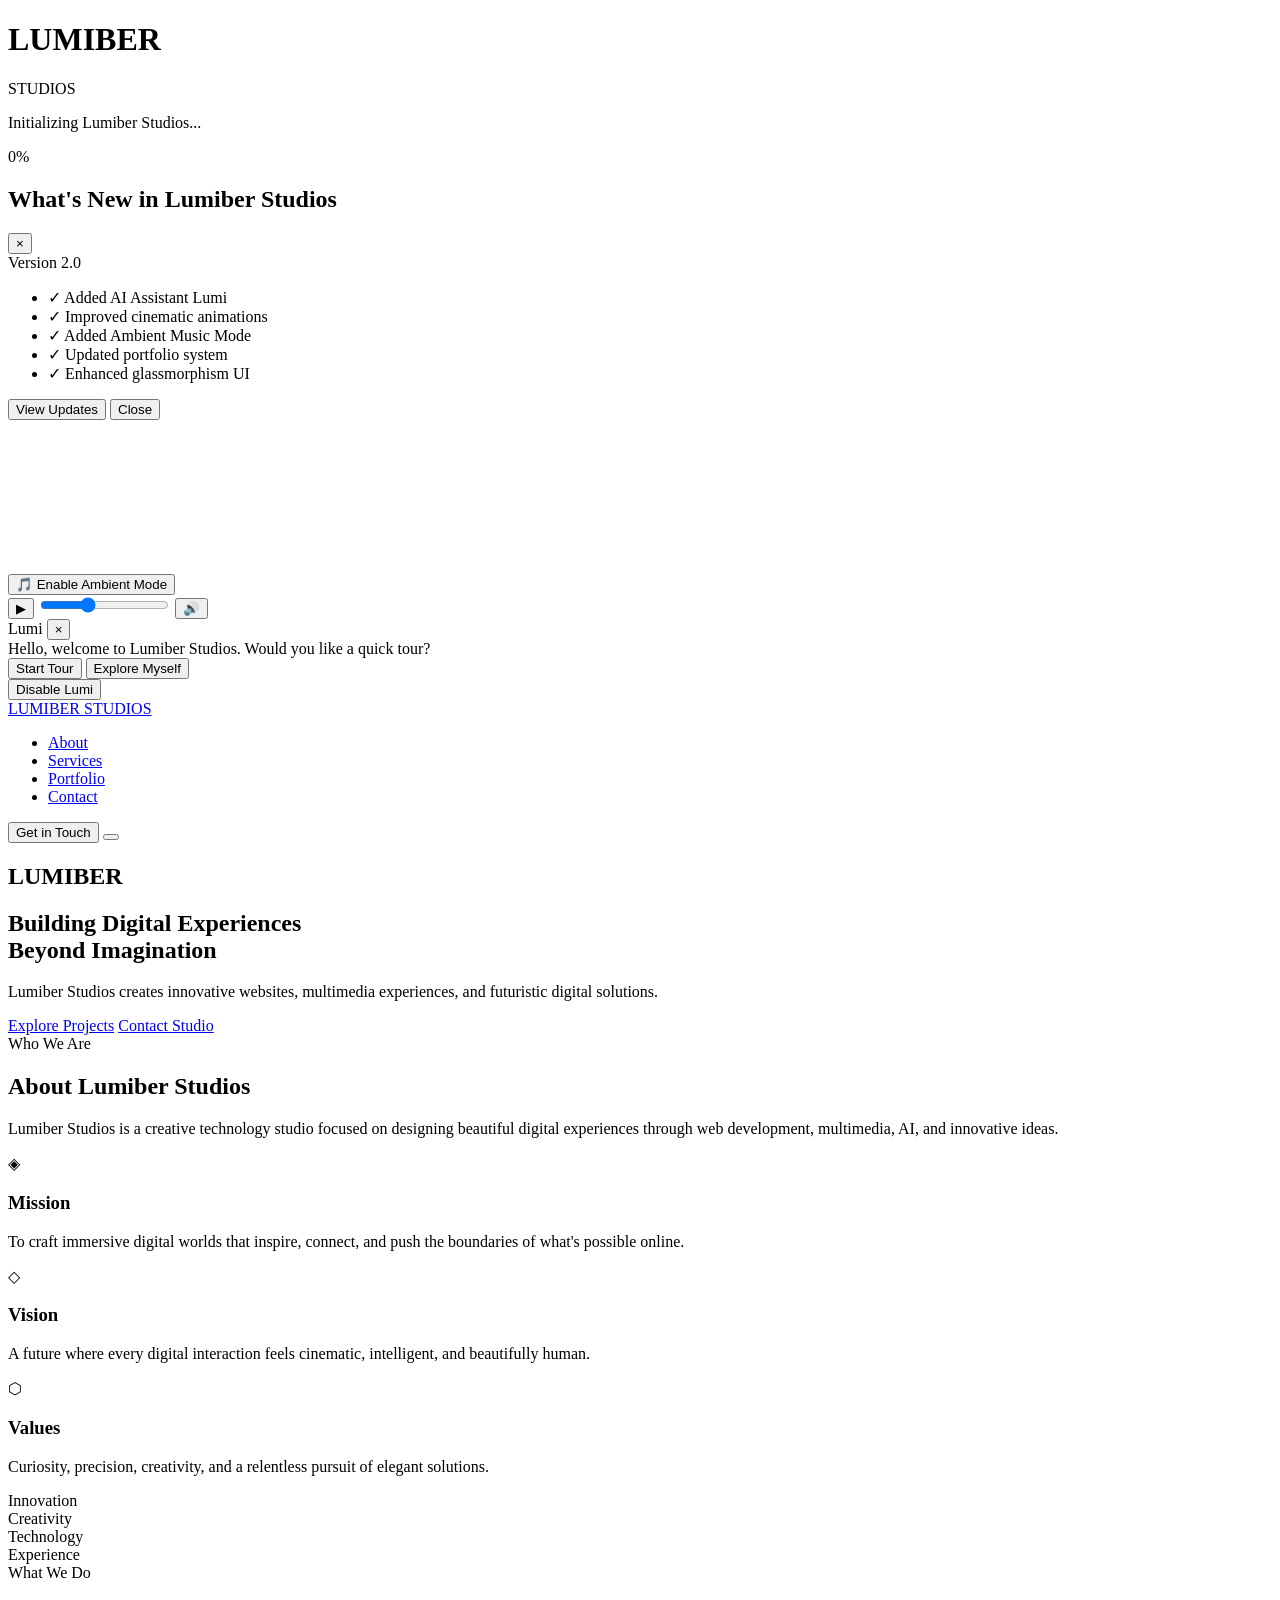
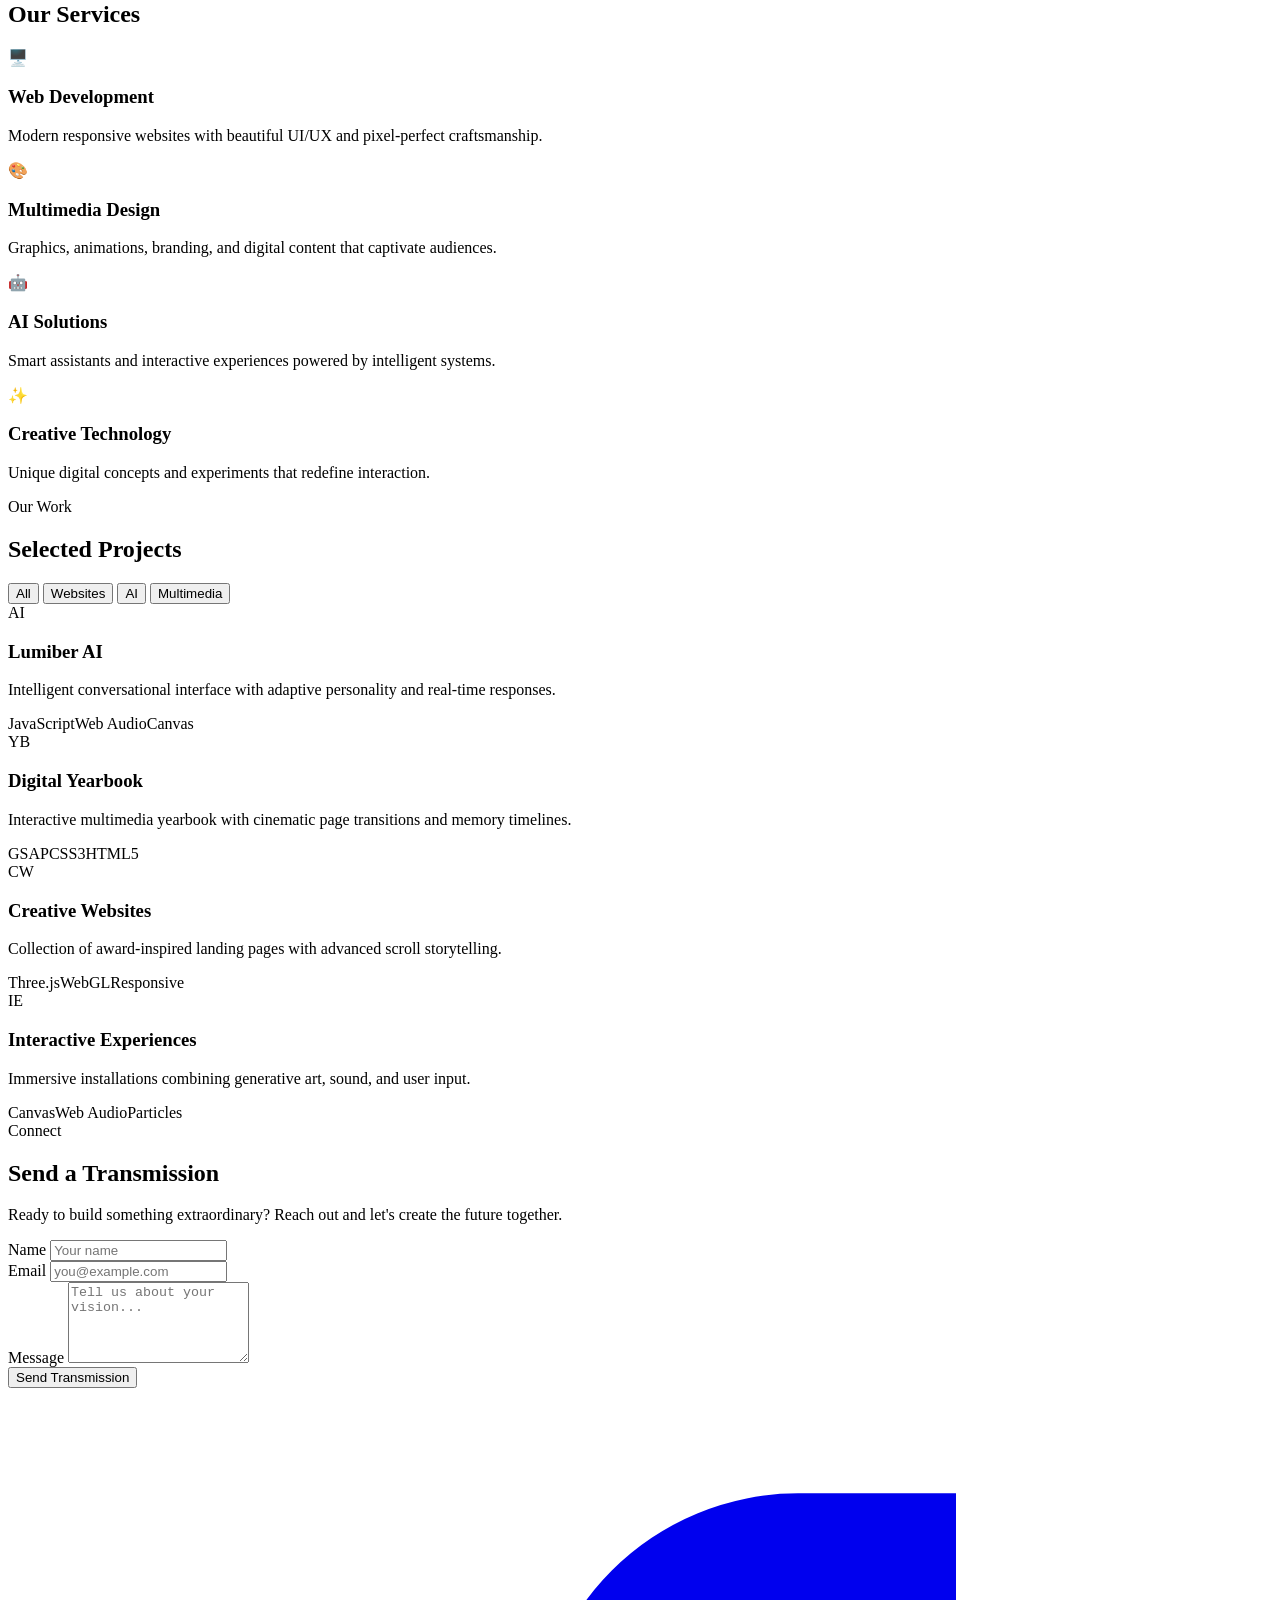
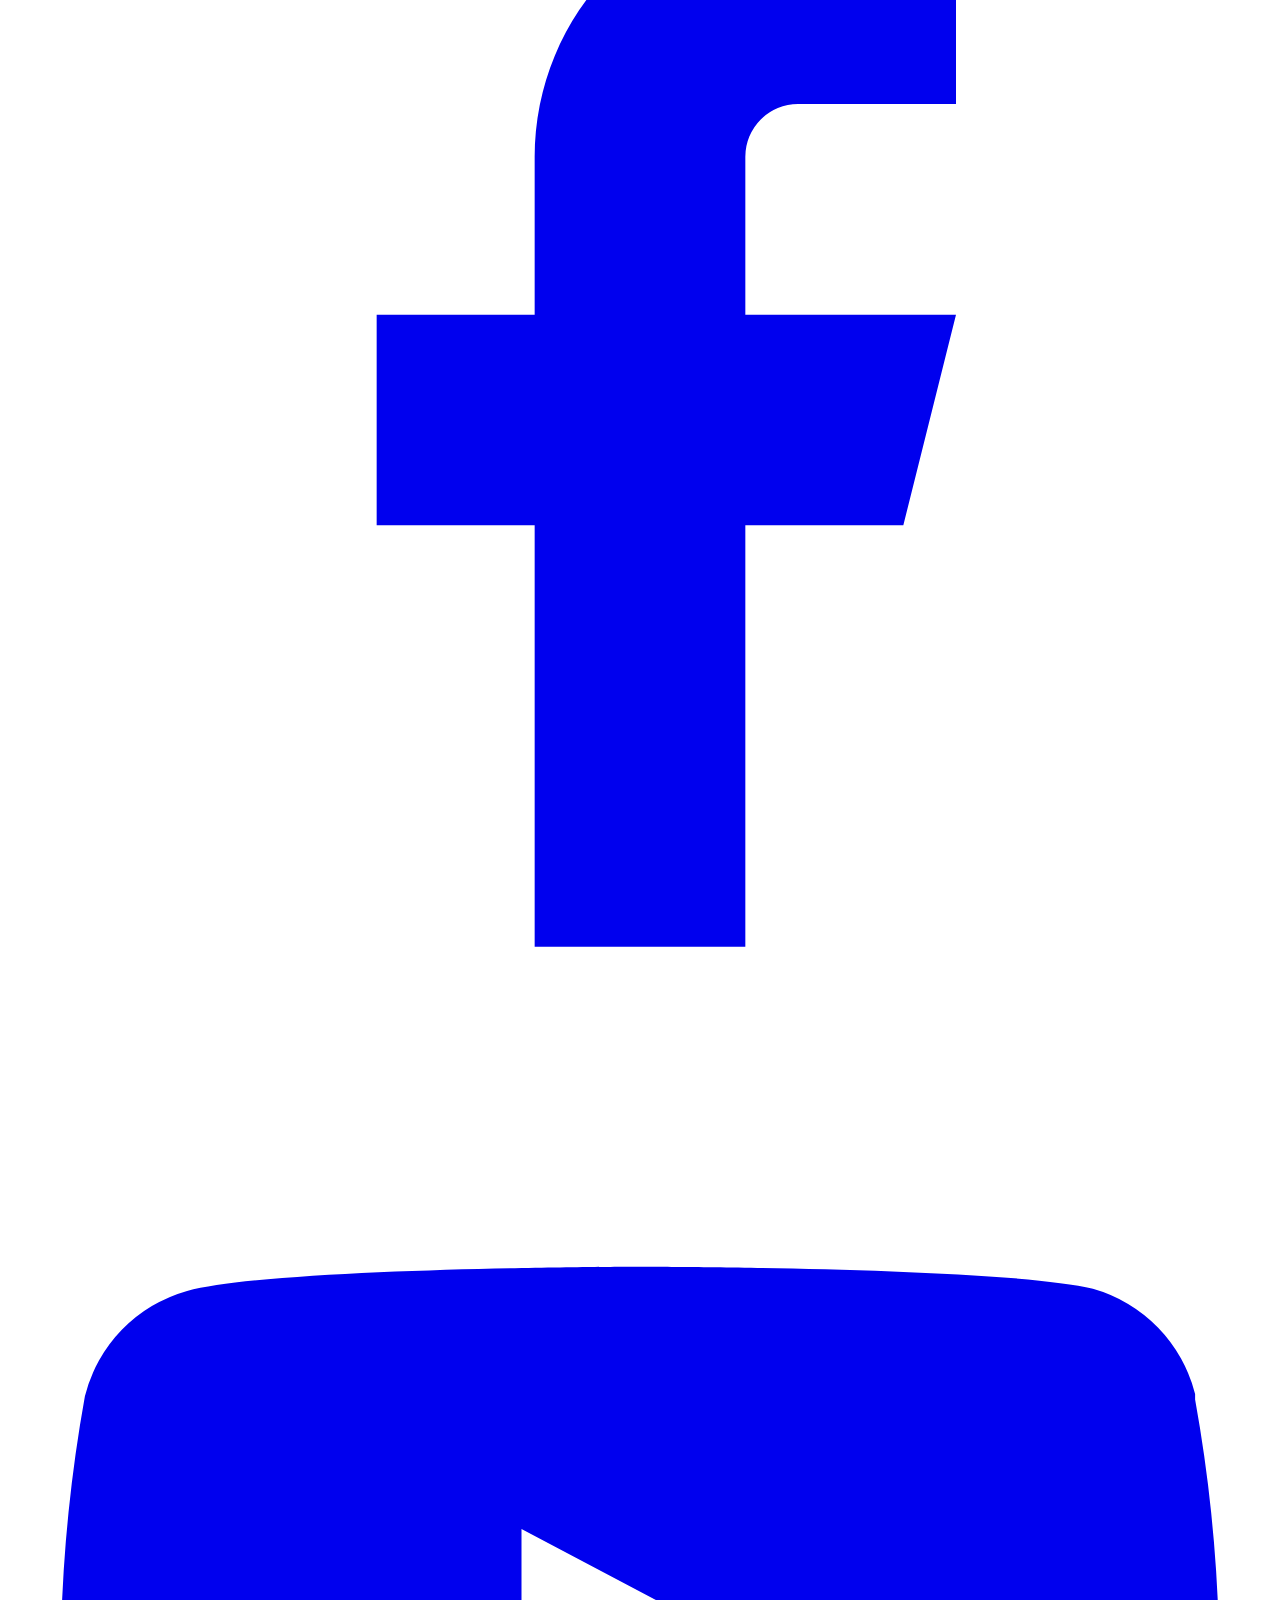
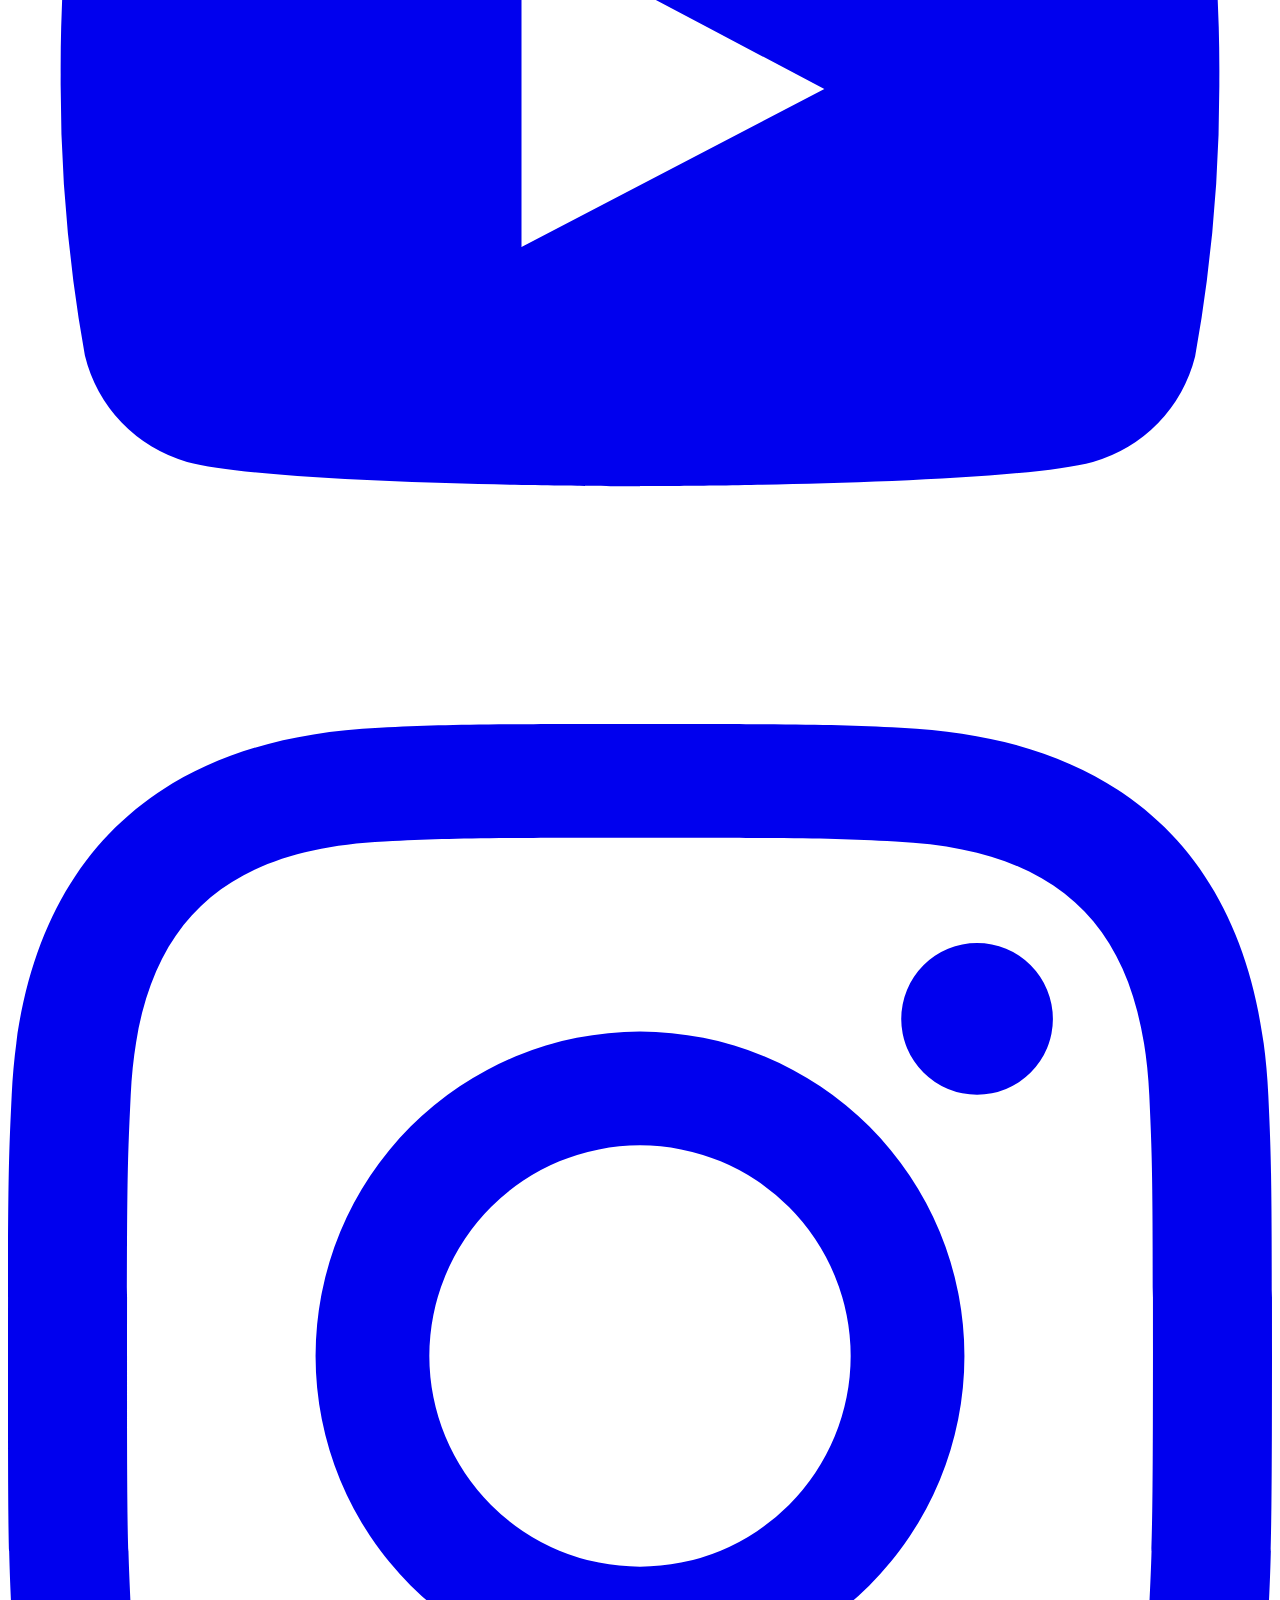
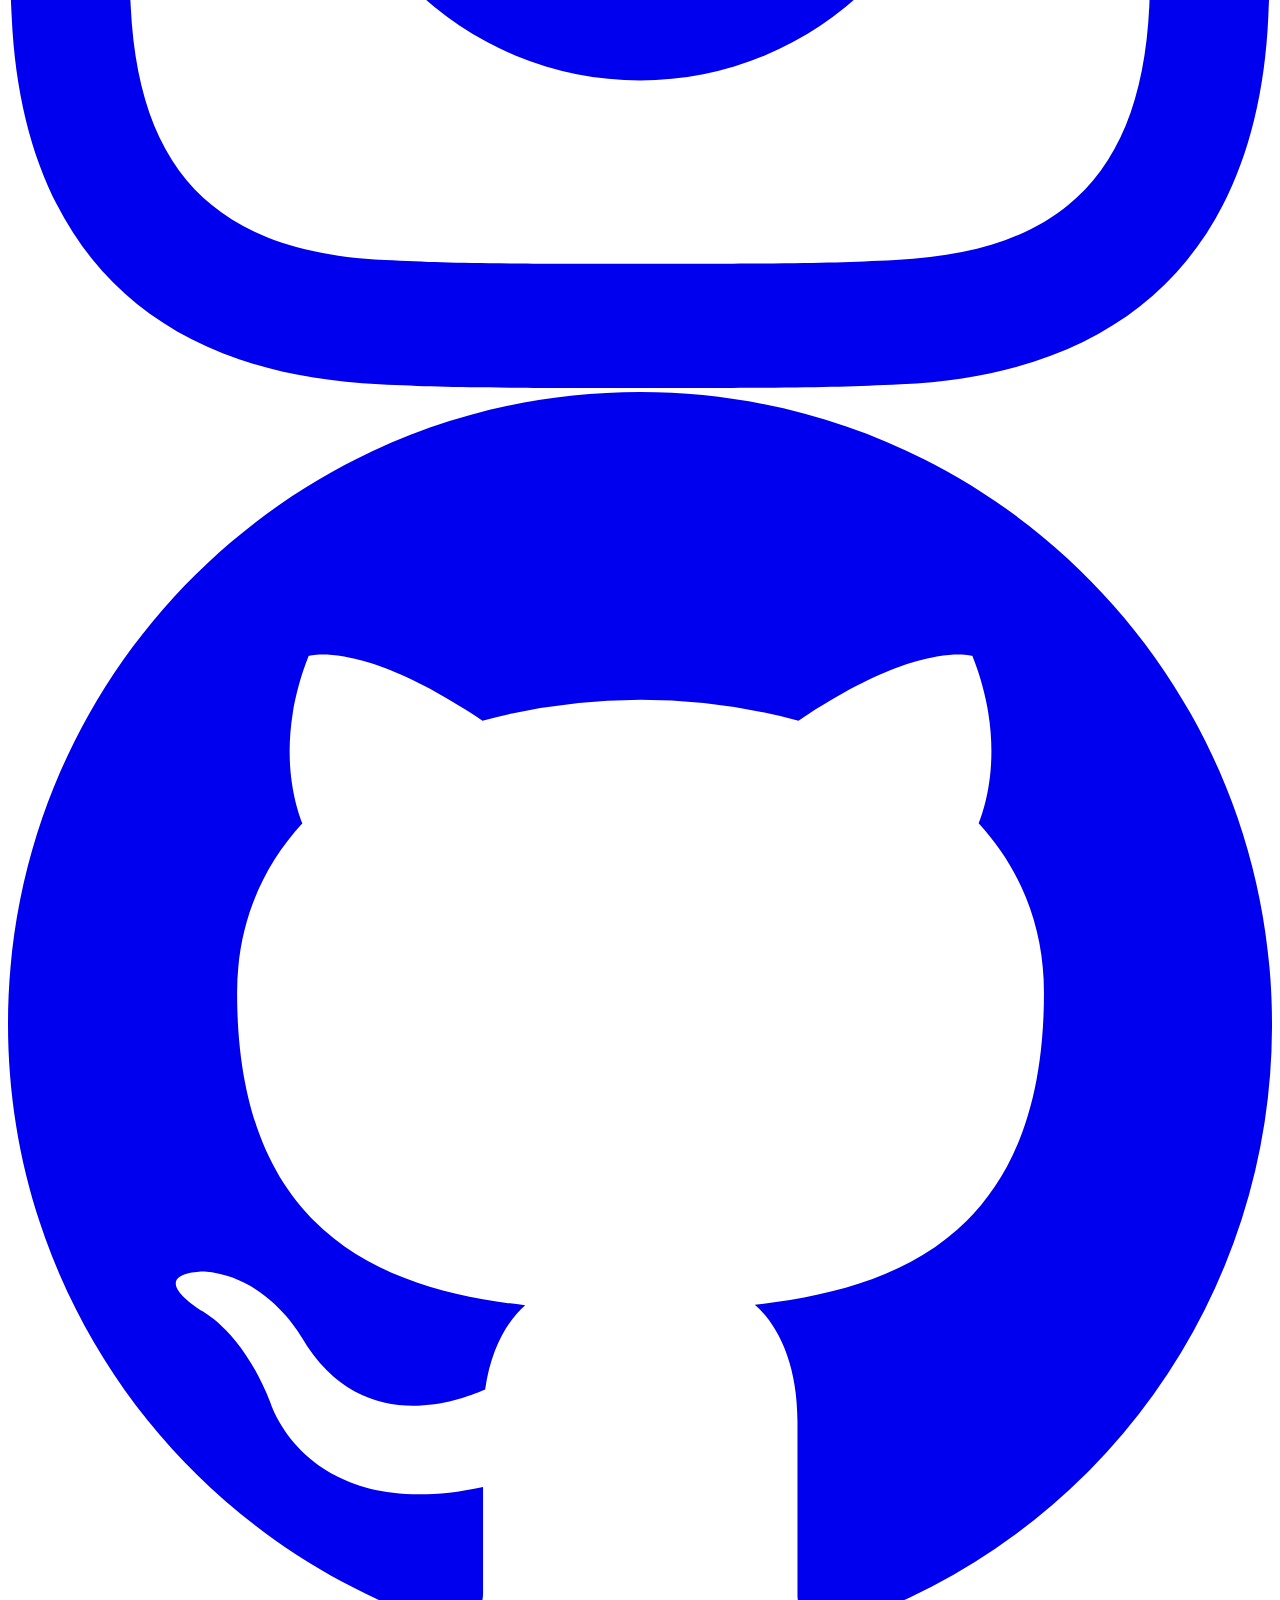
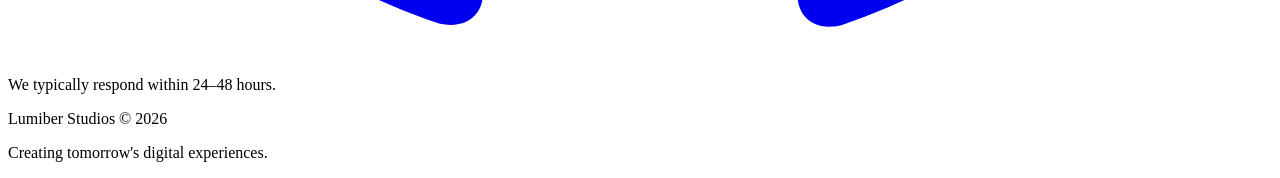
==== index.html @ 5ac72097 "Add files via upload" ====
<!DOCTYPE html>
<html lang="en">
<head>
  <meta charset="UTF-8">
  <meta name="viewport" content="width=device-width, initial-scale=1.0">
  <title>Lumiber Studios | Building Digital Experiences Beyond Imagination</title>
  <meta name="description" content="Lumiber Studios — creative digital studio specializing in website design, multimedia, AI experiences, and digital innovation.">
  <link rel="stylesheet" href="css/style.css">
  <link rel="preconnect" href="https://fonts.googleapis.com">
  <link rel="preconnect" href="https://fonts.gstatic.com" crossorigin>
  <link href="https://fonts.googleapis.com/css2?family=Orbitron:wght@400;500;600;700&family=Inter:wght@300;400;500;600&display=swap" rel="stylesheet">
</head>
<body>
  <!-- Loading Screen -->
  <div id="loader" class="loader">
    <div class="loader-content">
      <div class="logo-loader">
        <div class="logo-glow"></div>
        <h1 class="logo-text">LUMIBER</h1>
        <span class="logo-sub">STUDIOS</span>
      </div>
      <div class="scan-line"></div>
      <div class="loader-status">
        <p id="loader-text">Initializing Lumiber Studios...</p>
        <div class="progress-bar">
          <div class="progress-fill" id="progress-fill"></div>
        </div>
        <span id="loader-percent">0%</span>
      </div>
    </div>
  </div>

  <!-- Changelog Popup -->
  <div id="changelog-modal" class="modal hidden">
    <div class="modal-panel glass">
      <div class="modal-header">
        <h2>What's New in Lumiber Studios</h2>
        <button class="close-btn" id="close-changelog" aria-label="Close">&times;</button>
      </div>
      <div class="modal-body">
        <div class="version-badge">Version 2.0</div>
        <ul class="changelog-list">
          <li><span class="check">✓</span> Added AI Assistant Lumi</li>
          <li><span class="check">✓</span> Improved cinematic animations</li>
          <li><span class="check">✓</span> Added Ambient Music Mode</li>
          <li><span class="check">✓</span> Updated portfolio system</li>
          <li><span class="check">✓</span> Enhanced glassmorphism UI</li>
        </ul>
      </div>
      <div class="modal-footer">
        <button class="btn btn-primary" id="view-updates">View Updates</button>
        <button class="btn btn-ghost" id="close-changelog-2">Close</button>
      </div>
    </div>
  </div>

  <!-- Particles Canvas -->
  <canvas id="particles-canvas"></canvas>

  <!-- Custom Cursor Glow -->
  <div id="cursor-glow"></div>

  <!-- Music Control -->
  <div id="music-control" class="music-control glass">
    <button id="music-toggle" class="music-btn" title="Enable Ambient Mode">
      <span class="music-icon">🎵</span>
      <span class="music-label">Enable Ambient Mode</span>
    </button>
    <div id="music-panel" class="music-panel hidden">
      <div class="music-controls">
        <button id="play-pause" class="icon-btn" title="Play/Pause">▶</button>
        <input type="range" id="volume-slider" min="0" max="1" step="0.01" value="0.35">
        <button id="mute-btn" class="icon-btn" title="Mute">🔊</button>
      </div>
    </div>
  </div>

  <!-- Lumi AI Assistant -->
  <div id="lumi" class="lumi">
    <div class="lumi-orb" id="lumi-orb">
      <div class="orb-core"></div>
      <div class="orb-ring"></div>
      <div class="orb-ring ring-2"></div>
    </div>
    <div id="lumi-panel" class="lumi-panel glass hidden">
      <div class="lumi-header">
        <span class="lumi-name">Lumi</span>
        <button id="lumi-close" class="close-btn small">&times;</button>
      </div>
      <div class="lumi-messages" id="lumi-messages">
        <div class="lumi-msg">Hello, welcome to Lumiber Studios. Would you like a quick tour?</div>
      </div>
      <div class="lumi-actions">
        <button class="btn btn-sm btn-primary" id="start-tour">Start Tour</button>
        <button class="btn btn-sm btn-ghost" id="explore-self">Explore Myself</button>
      </div>
      <button id="disable-lumi" class="disable-link">Disable Lumi</button>
    </div>
  </div>

  <!-- Navigation -->
  <header id="header" class="header">
    <nav class="nav glass">
      <a href="#hero" class="nav-logo">
        <span class="nav-logo-text">LUMIBER</span>
        <span class="nav-logo-sub">STUDIOS</span>
      </a>
      <ul class="nav-links">
        <li><a href="#about">About</a></li>
        <li><a href="#services">Services</a></li>
        <li><a href="#portfolio">Portfolio</a></li>
        <li><a href="#contact">Contact</a></li>
      </ul>
      <button class="nav-cta btn btn-primary" onclick="document.getElementById('contact').scrollIntoView({behavior:'smooth'})">Get in Touch</button>
      <button class="nav-toggle" id="nav-toggle" aria-label="Menu">
        <span></span><span></span><span></span>
      </button>
    </nav>
  </header>

  <main>
    <!-- Hero -->
    <section id="hero" class="hero">
      <div class="hero-content">
        <div class="hero-logo">
          <div class="hero-logo-glow"></div>
          <h1 class="hero-logo-text">LUMIBER</h1>
        </div>
        <h2 class="hero-title">Building Digital Experiences<br><span class="gradient-text">Beyond Imagination</span></h2>
        <p class="hero-subtitle">Lumiber Studios creates innovative websites, multimedia experiences, and futuristic digital solutions.</p>
        <div class="hero-buttons">
          <a href="#portfolio" class="btn btn-primary">Explore Projects</a>
          <a href="#contact" class="btn btn-outline">Contact Studio</a>
        </div>
      </div>
      <div class="hero-lights">
        <div class="light-beam"></div>
        <div class="light-beam beam-2"></div>
      </div>
    </section>

    <!-- About -->
    <section id="about" class="section about">
      <div class="container">
        <div class="section-header">
          <span class="section-tag">Who We Are</span>
          <h2 class="section-title">About Lumiber Studios</h2>
          <p class="section-desc">Lumiber Studios is a creative technology studio focused on designing beautiful digital experiences through web development, multimedia, AI, and innovative ideas.</p>
        </div>
        <div class="about-grid">
          <div class="about-card glass" data-animate>
            <div class="about-icon">◈</div>
            <h3>Mission</h3>
            <p>To craft immersive digital worlds that inspire, connect, and push the boundaries of what's possible online.</p>
          </div>
          <div class="about-card glass" data-animate>
            <div class="about-icon">◇</div>
            <h3>Vision</h3>
            <p>A future where every digital interaction feels cinematic, intelligent, and beautifully human.</p>
          </div>
          <div class="about-card glass" data-animate>
            <div class="about-icon">⬡</div>
            <h3>Values</h3>
            <p>Curiosity, precision, creativity, and a relentless pursuit of elegant solutions.</p>
          </div>
        </div>
        <div class="values-row">
          <div class="value-pill glass">Innovation</div>
          <div class="value-pill glass">Creativity</div>
          <div class="value-pill glass">Technology</div>
          <div class="value-pill glass">Experience</div>
        </div>
      </div>
    </section>

    <!-- Services -->
    <section id="services" class="section services">
      <div class="container">
        <div class="section-header">
          <span class="section-tag">What We Do</span>
          <h2 class="section-title">Our Services</h2>
        </div>
        <div class="services-grid">
          <div class="service-card glass" data-animate>
            <div class="service-icon">🖥️</div>
            <h3>Web Development</h3>
            <p>Modern responsive websites with beautiful UI/UX and pixel-perfect craftsmanship.</p>
            <div class="service-glow"></div>
          </div>
          <div class="service-card glass" data-animate>
            <div class="service-icon">🎨</div>
            <h3>Multimedia Design</h3>
            <p>Graphics, animations, branding, and digital content that captivate audiences.</p>
            <div class="service-glow"></div>
          </div>
          <div class="service-card glass" data-animate>
            <div class="service-icon">🤖</div>
            <h3>AI Solutions</h3>
            <p>Smart assistants and interactive experiences powered by intelligent systems.</p>
            <div class="service-glow"></div>
          </div>
          <div class="service-card glass" data-animate>
            <div class="service-icon">✨</div>
            <h3>Creative Technology</h3>
            <p>Unique digital concepts and experiments that redefine interaction.</p>
            <div class="service-glow"></div>
          </div>
        </div>
      </div>
    </section>

    <!-- Portfolio -->
    <section id="portfolio" class="section portfolio">
      <div class="container">
        <div class="section-header">
          <span class="section-tag">Our Work</span>
          <h2 class="section-title">Selected Projects</h2>
        </div>
        <div class="portfolio-filters">
          <button class="filter-btn active" data-filter="all">All</button>
          <button class="filter-btn" data-filter="web">Websites</button>
          <button class="filter-btn" data-filter="ai">AI</button>
          <button class="filter-btn" data-filter="multi">Multimedia</button>
        </div>
        <div class="portfolio-grid">
          <article class="project-card glass" data-category="ai" data-animate>
            <div class="project-visual" style="--accent: #F59E0B">
              <div class="project-placeholder">AI</div>
            </div>
            <div class="project-info">
              <h3>Lumiber AI</h3>
              <p>Intelligent conversational interface with adaptive personality and real-time responses.</p>
              <div class="tech-tags">
                <span>JavaScript</span><span>Web Audio</span><span>Canvas</span>
              </div>
            </div>
          </article>
          <article class="project-card glass" data-category="multi" data-animate>
            <div class="project-visual" style="--accent: #FBBF24">
              <div class="project-placeholder">YB</div>
            </div>
            <div class="project-info">
              <h3>Digital Yearbook</h3>
              <p>Interactive multimedia yearbook with cinematic page transitions and memory timelines.</p>
              <div class="tech-tags">
                <span>GSAP</span><span>CSS3</span><span>HTML5</span>
              </div>
            </div>
          </article>
          <article class="project-card glass" data-category="web" data-animate>
            <div class="project-visual" style="--accent: #D97706">
              <div class="project-placeholder">CW</div>
            </div>
            <div class="project-info">
              <h3>Creative Websites</h3>
              <p>Collection of award-inspired landing pages with advanced scroll storytelling.</p>
              <div class="tech-tags">
                <span>Three.js</span><span>WebGL</span><span>Responsive</span>
              </div>
            </div>
          </article>
          <article class="project-card glass" data-category="ai multi" data-animate>
            <div class="project-visual" style="--accent: #FDE68A">
              <div class="project-placeholder">IE</div>
            </div>
            <div class="project-info">
              <h3>Interactive Experiences</h3>
              <p>Immersive installations combining generative art, sound, and user input.</p>
              <div class="tech-tags">
                <span>Canvas</span><span>Web Audio</span><span>Particles</span>
              </div>
            </div>
          </article>
        </div>
      </div>
    </section>

    <!-- Contact -->
    <section id="contact" class="section contact">
      <div class="container">
        <div class="section-header">
          <span class="section-tag">Connect</span>
          <h2 class="section-title">Send a Transmission</h2>
          <p class="section-desc">Ready to build something extraordinary? Reach out and let's create the future together.</p>
        </div>
        <div class="contact-wrapper">
          <form id="contact-form" class="contact-form glass" data-animate>
            <div class="form-group">
              <label for="name">Name</label>
              <input type="text" id="name" name="name" required placeholder="Your name" autocomplete="name">
            </div>
            <div class="form-group">
              <label for="email">Email</label>
              <input type="email" id="email" name="email" required placeholder="you@example.com" autocomplete="email">
            </div>
            <div class="form-group">
              <label for="message">Message</label>
              <textarea id="message" name="message" rows="5" required placeholder="Tell us about your vision..."></textarea>
            </div>
            <button type="submit" class="btn btn-primary full-width">Send Transmission</button>
          </form>
          <div class="contact-info">
            <div class="social-links">
              <a href="#" class="social-link glass" title="Facebook" aria-label="Facebook">
                <svg viewBox="0 0 24 24" fill="currentColor"><path d="M18 2h-3a5 5 0 0 0-5 5v3H7v4h3v8h4v-8h3l1-4h-4V7a1 1 0 0 1 1-1h3z"/></svg>
              </a>
              <a href="#" class="social-link glass" title="YouTube" aria-label="YouTube">
                <svg viewBox="0 0 24 24" fill="currentColor"><path d="M22.54 6.42a2.78 2.78 0 0 0-1.94-2C18.88 4 12 4 12 4s-6.88 0-8.6.46a2.78 2.78 0 0 0-1.94 2A29 29 0 0 0 1 11.75a29 29 0 0 0 .46 5.33A2.78 2.78 0 0 0 3.4 19.1c1.72.46 8.6.46 8.6.46s6.88 0 8.6-.46a2.78 2.78 0 0 0 1.94-2 29 29 0 0 0 .46-5.25 29 29 0 0 0-.46-5.33zM9.75 15.02V8.98l5.75 3.04-5.75 3z"/></svg>
              </a>
              <a href="#" class="social-link glass" title="Instagram" aria-label="Instagram">
                <svg viewBox="0 0 24 24" fill="currentColor"><path d="M12 2.16c3.2 0 3.58.01 4.85.07 3.17.15 4.67 1.66 4.82 4.82.06 1.27.07 1.65.07 4.85s-.01 3.58-.07 4.85c-.15 3.16-1.65 4.67-4.82 4.82-1.27.06-1.65.07-4.85.07s-3.58-.01-4.85-.07c-3.17-.15-4.67-1.66-4.82-4.82-.06-1.27-.07-1.65-.07-4.85s.01-3.58.07-4.85C2.48 3.89 3.98 2.38 7.15 2.23 8.42 2.17 8.8 2.16 12 2.16M12 0C8.74 0 8.33.01 7.05.07 2.7.27.27 2.69.07 7.05.01 8.33 0 8.74 0 12s.01 3.67.07 4.95c.2 4.36 2.62 6.78 6.98 6.98C8.33 23.99 8.74 24 12 24s3.67-.01 4.95-.07c4.36-.2 6.78-2.62 6.98-6.98.06-1.28.07-1.69.07-4.95s-.01-3.67-.07-4.95C23.73 2.69 21.31.27 16.95.07 15.67.01 15.26 0 12 0zm0 5.84a6.16 6.16 0 1 0 0 12.32 6.16 6.16 0 0 0 0-12.32zM12 16a4 4 0 1 1 0-8 4 4 0 0 1 0 8zm7.84-10.4a1.44 1.44 0 1 1-2.88 0 1.44 1.44 0 0 1 2.88 0z"/></svg>
              </a>
              <a href="#" class="social-link glass" title="GitHub" aria-label="GitHub">
                <svg viewBox="0 0 24 24" fill="currentColor"><path d="M12 0C5.37 0 0 5.37 0 12c0 5.3 3.44 9.8 8.2 11.39.6.11.82-.26.82-.58v-2.02c-3.34.73-4.04-1.61-4.04-1.61-.54-1.38-1.33-1.75-1.33-1.75-1.09-.74.08-.73.08-.73 1.2.09 1.84 1.24 1.84 1.24 1.07 1.83 2.8 1.3 3.49 1 .11-.78.42-1.3.76-1.6-2.67-.3-5.47-1.33-5.47-5.93 0-1.31.47-2.38 1.24-3.22-.12-.3-.54-1.52.12-3.18 0 0 1.01-.32 3.3 1.23a11.5 11.5 0 0 1 6 0c2.29-1.55 3.3-1.23 3.3-1.23.66 1.66.24 2.88.12 3.18.77.84 1.24 1.91 1.24 3.22 0 4.61-2.81 5.62-5.49 5.92.43.37.81 1.1.81 2.22v3.29c0 .32.22.7.82.58A12.01 12.01 0 0 0 24 12c0-6.63-5.37-12-12-12z"/></svg>
              </a>
            </div>
            <p class="contact-note">We typically respond within 24–48 hours.</p>
          </div>
        </div>
      </div>
    </section>
  </main>

  <!-- Footer -->
  <footer class="footer">
    <div class="footer-line"></div>
    <div class="container footer-content">
      <p class="footer-brand">Lumiber Studios © 2026</p>
      <p class="footer-tagline">Creating tomorrow's digital experiences.</p>
    </div>
  </footer>

  <!-- Toast for form -->
  <div id="toast" class="toast hidden"></div>

  <script src="js/main.js"></script>
</body>
</html>
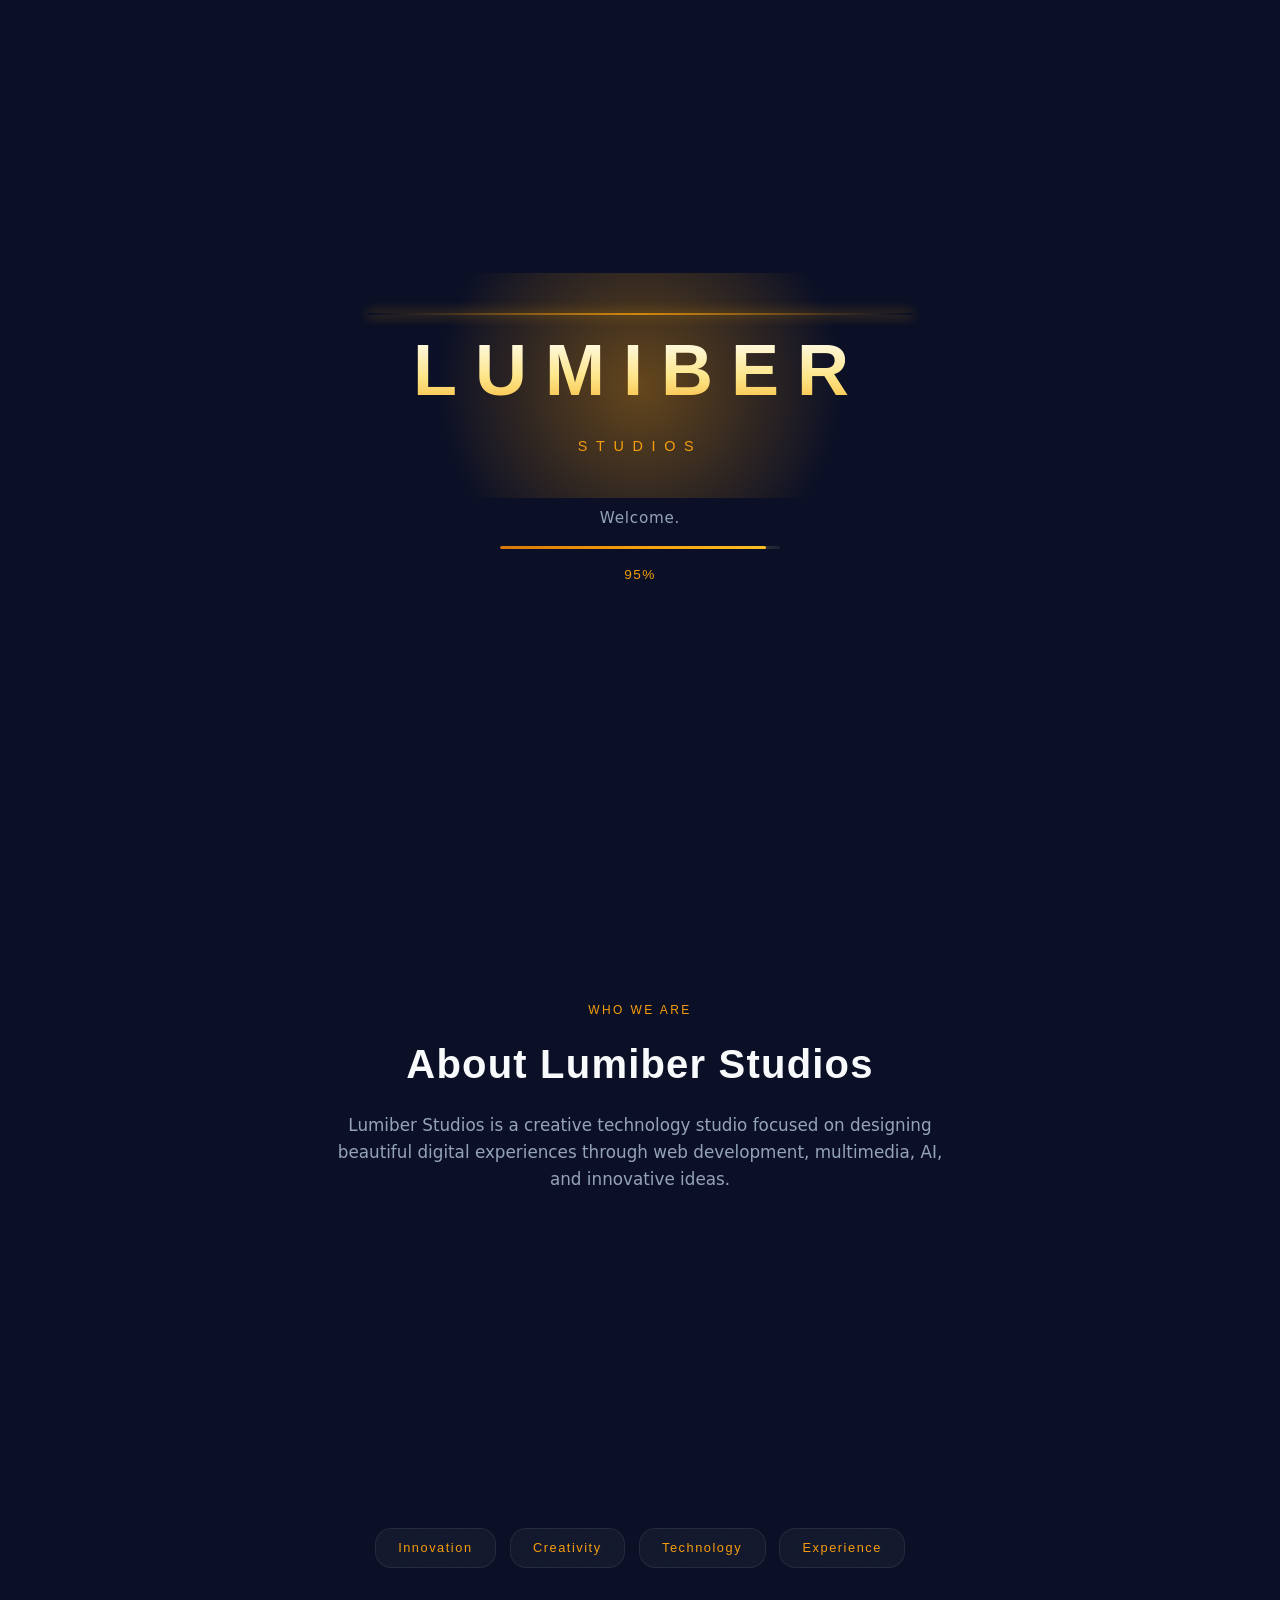
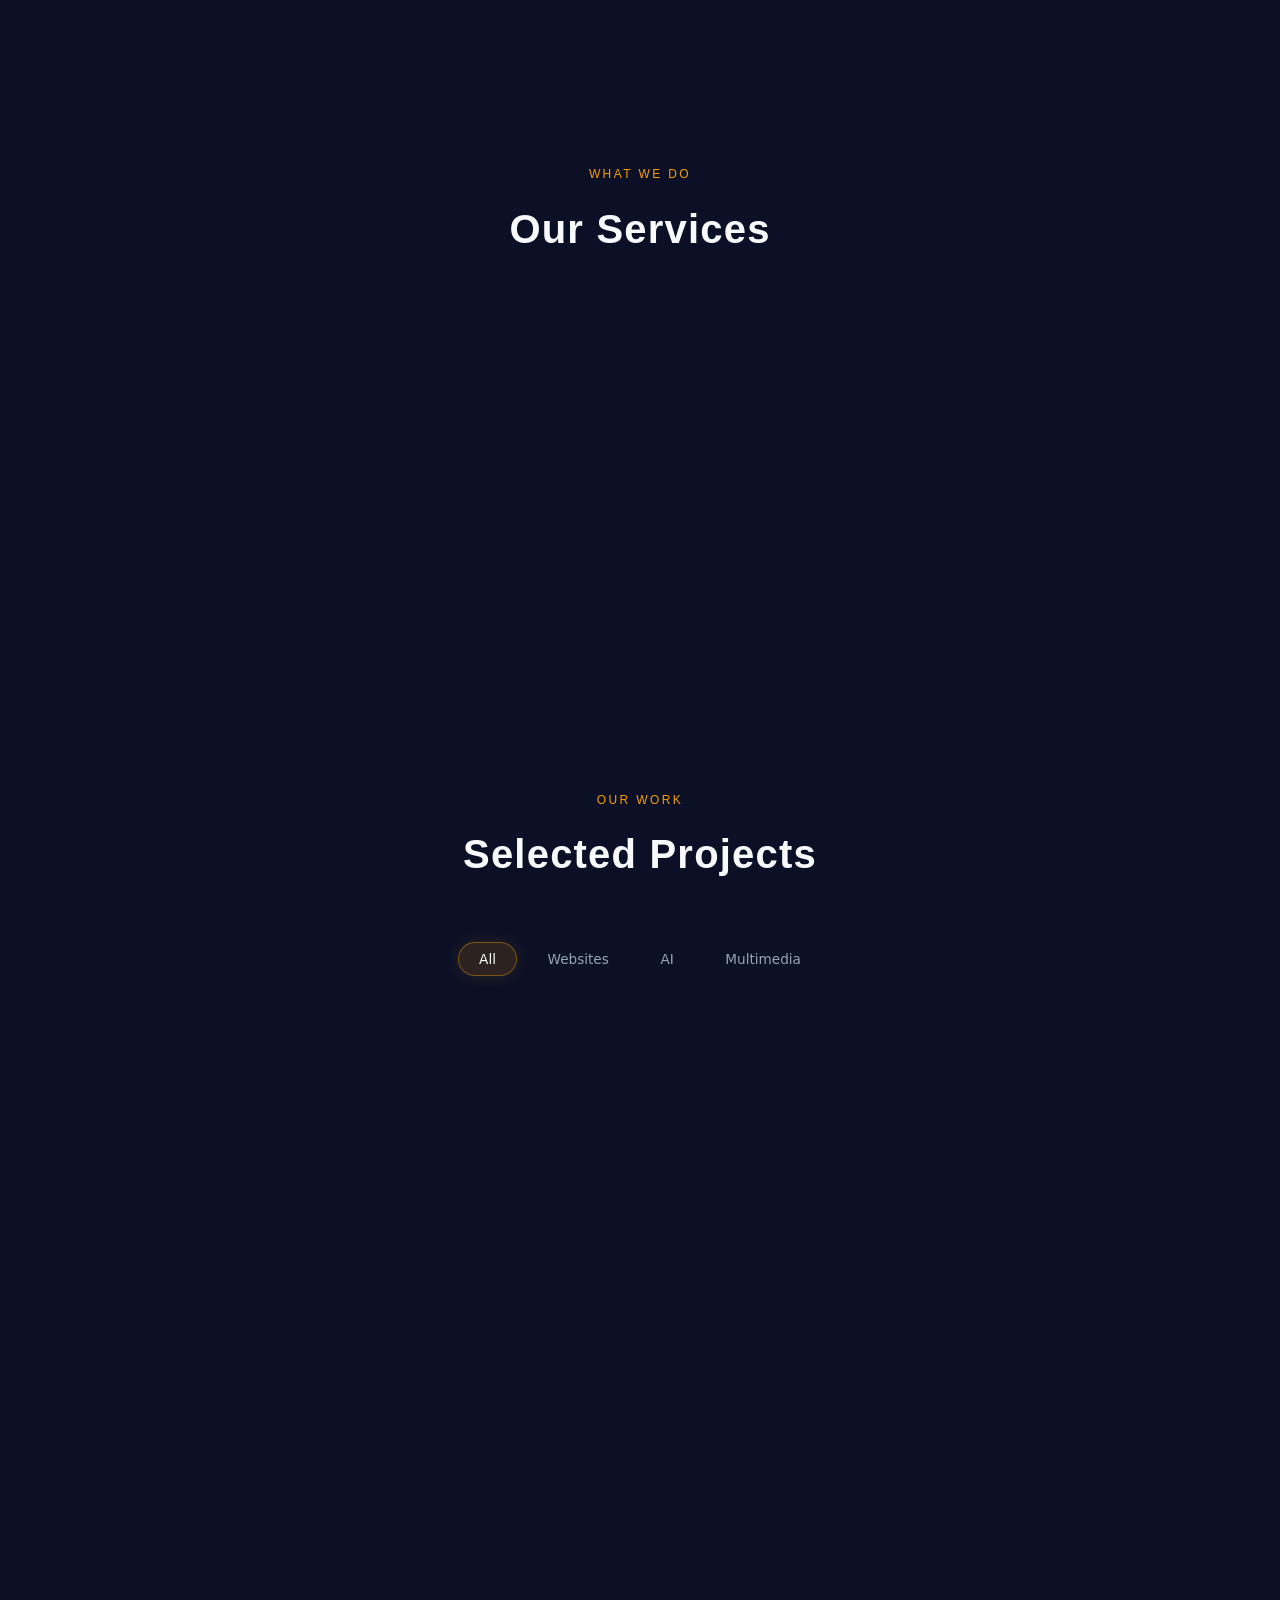
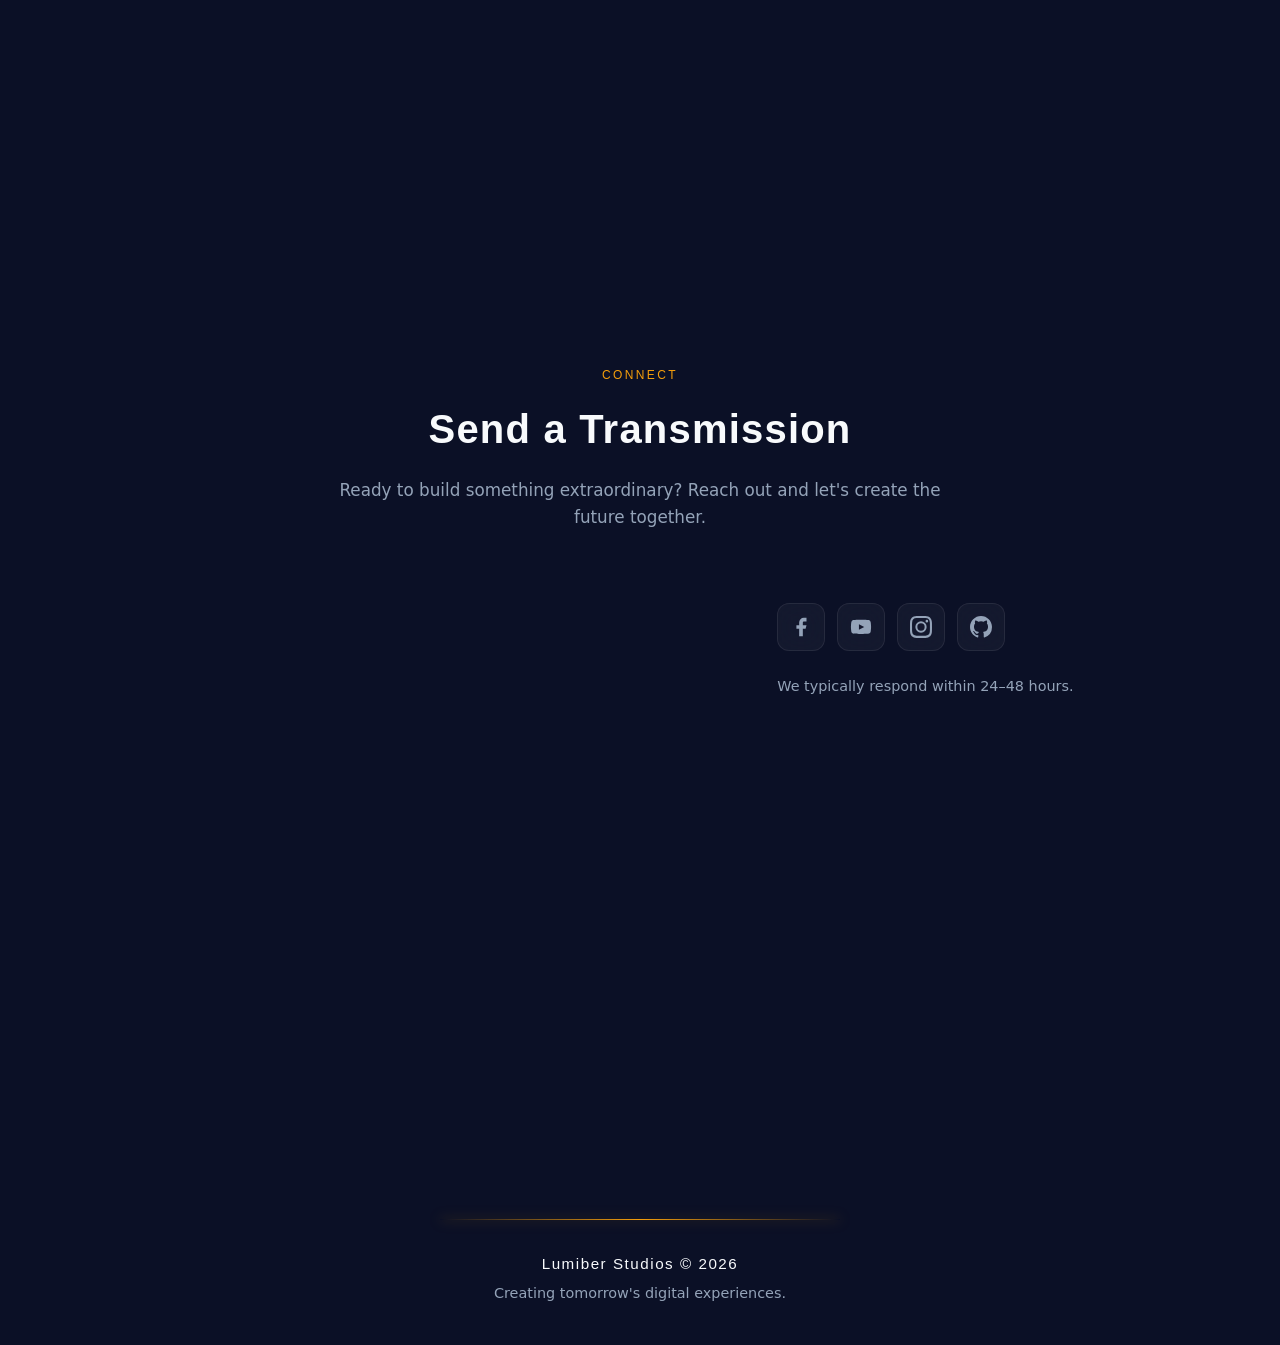
==== commit 4fecf5fb: "Update index.html" ====
--- a/index.html
+++ b/index.html
@@ -5,10 +5,1234 @@
   <meta name="viewport" content="width=device-width, initial-scale=1.0">
   <title>Lumiber Studios | Building Digital Experiences Beyond Imagination</title>
   <meta name="description" content="Lumiber Studios — creative digital studio specializing in website design, multimedia, AI experiences, and digital innovation.">
-  <link rel="stylesheet" href="css/style.css">
   <link rel="preconnect" href="https://fonts.googleapis.com">
   <link rel="preconnect" href="https://fonts.gstatic.com" crossorigin>
   <link href="https://fonts.googleapis.com/css2?family=Orbitron:wght@400;500;600;700&family=Inter:wght@300;400;500;600&display=swap" rel="stylesheet">
+  <style>
+    /* ===== CSS Variables & Reset ===== */
+    :root {
+      --navy: #0B1026;
+      --navy-light: #12183a;
+      --blue: #F59E0B;                          /* Amber primary */
+      --blue-glow: rgba(245, 158, 11, 0.55);
+      --blue-soft: rgba(245, 158, 11, 0.14);
+      --amber-light: #FBBF24;
+      --amber-soft: #FDE68A;
+      --white: #F8FAFC;
+      --silver: #94A3B8;
+      --glass: rgba(255, 255, 255, 0.04);
+      --glass-border: rgba(255, 255, 255, 0.08);
+      --radius: 16px;
+      --radius-sm: 10px;
+      --font-display: 'Orbitron', sans-serif;
+      --font-body: 'Inter', system-ui, sans-serif;
+      --transition: 0.45s cubic-bezier(0.22, 1, 0.36, 1);
+    }
+
+    *, *::before, *::after {
+      box-sizing: border-box;
+      margin: 0;
+      padding: 0;
+    }
+
+    html {
+      scroll-behavior: smooth;
+      font-size: 16px;
+    }
+
+    body {
+      font-family: var(--font-body);
+      background: var(--navy);
+      color: var(--white);
+      line-height: 1.6;
+      overflow-x: hidden;
+    }
+
+    a { color: inherit; text-decoration: none; }
+    ul { list-style: none; }
+    button, input, textarea {
+      font-family: inherit;
+      border: none;
+      outline: none;
+      background: none;
+      color: inherit;
+    }
+
+    img { max-width: 100%; display: block; }
+
+    /* ===== Utility ===== */
+    .container {
+      width: min(1200px, 92%);
+      margin-inline: auto;
+    }
+
+    .hidden { display: none !important; }
+
+    .glass {
+      background: var(--glass);
+      backdrop-filter: blur(20px);
+      -webkit-backdrop-filter: blur(20px);
+      border: 1px solid var(--glass-border);
+      border-radius: var(--radius);
+    }
+
+    .gradient-text {
+      background: linear-gradient(135deg, #FDE68A, #F59E0B, #FBBF24);
+      -webkit-background-clip: text;
+      background-clip: text;
+      color: transparent;
+    }
+
+    /* ===== Buttons ===== */
+    .btn {
+      display: inline-flex;
+      align-items: center;
+      justify-content: center;
+      gap: 0.5rem;
+      padding: 0.85rem 1.75rem;
+      border-radius: 999px;
+      font-weight: 500;
+      font-size: 0.95rem;
+      letter-spacing: 0.02em;
+      transition: var(--transition);
+      cursor: pointer;
+      position: relative;
+      overflow: hidden;
+    }
+
+    .btn-primary {
+      background: linear-gradient(135deg, #F59E0B, #D97706);
+      color: #0B1026;
+      box-shadow: 0 0 24px var(--blue-glow), 0 4px 16px rgba(0,0,0,0.3);
+    }
+
+    .btn-primary:hover {
+      transform: translateY(-2px);
+      box-shadow: 0 0 40px var(--blue-glow), 0 8px 28px rgba(0,0,0,0.4);
+    }
+
+    .btn-outline {
+      border: 1px solid rgba(245, 158, 11, 0.5);
+      color: var(--white);
+      background: transparent;
+    }
+
+    .btn-outline:hover {
+      background: var(--blue-soft);
+      border-color: var(--blue);
+      box-shadow: 0 0 20px var(--blue-soft);
+    }
+
+    .btn-ghost {
+      color: var(--silver);
+      border: 1px solid transparent;
+    }
+
+    .btn-ghost:hover {
+      color: var(--white);
+      border-color: var(--glass-border);
+    }
+
+    .btn-sm {
+      padding: 0.55rem 1.2rem;
+      font-size: 0.85rem;
+    }
+
+    .full-width { width: 100%; }
+
+    /* ===== Loader ===== */
+    .loader {
+      position: fixed;
+      inset: 0;
+      z-index: 9999;
+      background: var(--navy);
+      display: flex;
+      align-items: center;
+      justify-content: center;
+      transition: opacity 1s cubic-bezier(0.22, 1, 0.36, 1), visibility 1s;
+    }
+
+    .loader.fade-out {
+      opacity: 0;
+      visibility: hidden;
+      pointer-events: none;
+    }
+
+    .loader-content {
+      text-align: center;
+      position: relative;
+    }
+
+    .logo-loader {
+      position: relative;
+      margin-bottom: 3rem;
+    }
+
+    .logo-glow {
+      position: absolute;
+      inset: -40px;
+      background: radial-gradient(circle, var(--blue-glow) 0%, transparent 70%);
+      animation: pulse-glow 2.5s ease-in-out infinite;
+      opacity: 0.7;
+    }
+
+    .logo-text {
+      font-family: var(--font-display);
+      font-size: clamp(2.5rem, 8vw, 4.5rem);
+      font-weight: 700;
+      letter-spacing: 0.25em;
+      background: linear-gradient(180deg, #fff 15%, #FDE68A 55%, #F59E0B 100%);
+      -webkit-background-clip: text;
+      background-clip: text;
+      color: transparent;
+      position: relative;
+      animation: logo-appear 1.4s cubic-bezier(0.22, 1, 0.36, 1) forwards;
+    }
+
+    .logo-sub {
+      display: block;
+      font-family: var(--font-display);
+      font-size: 0.9rem;
+      letter-spacing: 0.6em;
+      color: var(--blue);
+      margin-top: 0.4rem;
+      opacity: 0;
+      animation: fade-up 0.8s 0.6s ease forwards;
+    }
+
+    .scan-line {
+      position: absolute;
+      left: 50%;
+      top: 0;
+      width: 120%;
+      height: 2px;
+      background: linear-gradient(90deg, transparent, var(--blue), transparent);
+      transform: translateX(-50%);
+      animation: scan 2.2s ease-in-out infinite;
+      box-shadow: 0 0 12px var(--blue);
+      opacity: 0.8;
+    }
+
+    .loader-status {
+      margin-top: 2rem;
+    }
+
+    #loader-text {
+      font-size: 0.95rem;
+      color: var(--silver);
+      margin-bottom: 1rem;
+      letter-spacing: 0.05em;
+      min-height: 1.4em;
+    }
+
+    .progress-bar {
+      width: min(280px, 70vw);
+      height: 3px;
+      background: rgba(255,255,255,0.08);
+      border-radius: 99px;
+      margin: 0 auto 0.75rem;
+      overflow: hidden;
+    }
+
+    .progress-fill {
+      height: 100%;
+      width: 0%;
+      background: linear-gradient(90deg, #D97706, #F59E0B, #FBBF24);
+      border-radius: 99px;
+      transition: width 0.2s cubic-bezier(0.22, 1, 0.36, 1);
+      box-shadow: 0 0 12px var(--blue);
+    }
+
+    #loader-percent {
+      font-family: var(--font-display);
+      font-size: 0.85rem;
+      color: var(--blue);
+      letter-spacing: 0.1em;
+    }
+
+    @keyframes pulse-glow {
+      0%, 100% { opacity: 0.45; transform: scale(1); }
+      50% { opacity: 0.8; transform: scale(1.06); }
+    }
+
+    @keyframes logo-appear {
+      from { opacity: 0; letter-spacing: 0.55em; filter: blur(10px); }
+      to { opacity: 1; letter-spacing: 0.25em; filter: blur(0); }
+    }
+
+    @keyframes fade-up {
+      from { opacity: 0; transform: translateY(14px); }
+      to { opacity: 1; transform: translateY(0); }
+    }
+
+    @keyframes scan {
+      0% { top: 8%; opacity: 0; }
+      15% { opacity: 0.85; }
+      85% { opacity: 0.85; }
+      100% { top: 92%; opacity: 0; }
+    }
+
+    /* ===== Particles ===== */
+    #particles-canvas {
+      position: fixed;
+      inset: 0;
+      z-index: 0;
+      pointer-events: none;
+    }
+
+    /* ===== Music Control ===== */
+    .music-control {
+      position: fixed;
+      bottom: 1.5rem;
+      left: 1.5rem;
+      z-index: 900;
+      padding: 0.5rem;
+      display: flex;
+      flex-direction: column;
+      gap: 0.5rem;
+      border-radius: 999px;
+      transition: var(--transition);
+    }
+
+    .music-btn {
+      display: flex;
+      align-items: center;
+      gap: 0.6rem;
+      padding: 0.6rem 1rem;
+      border-radius: 999px;
+      font-size: 0.85rem;
+      color: var(--silver);
+      cursor: pointer;
+      transition: var(--transition);
+    }
+
+    .music-btn:hover, .music-btn.active {
+      color: var(--white);
+      background: var(--blue-soft);
+    }
+
+    .music-icon { font-size: 1.1rem; }
+
+    .music-panel {
+      padding: 0.5rem 0.75rem;
+    }
+
+    .music-controls {
+      display: flex;
+      align-items: center;
+      gap: 0.6rem;
+    }
+
+    .icon-btn {
+      width: 32px;
+      height: 32px;
+      border-radius: 50%;
+      display: grid;
+      place-items: center;
+      color: var(--silver);
+      cursor: pointer;
+      transition: var(--transition);
+    }
+
+    .icon-btn:hover { color: var(--blue); background: var(--blue-soft); }
+
+    #volume-slider {
+      width: 80px;
+      height: 4px;
+      -webkit-appearance: none;
+      appearance: none;
+      background: rgba(255,255,255,0.15);
+      border-radius: 99px;
+      cursor: pointer;
+    }
+
+    #volume-slider::-webkit-slider-thumb {
+      -webkit-appearance: none;
+      width: 12px;
+      height: 12px;
+      border-radius: 50%;
+      background: var(--blue);
+      box-shadow: 0 0 8px var(--blue);
+      cursor: pointer;
+    }
+
+    /* ===== Lumi AI ===== */
+    .lumi {
+      position: fixed;
+      bottom: 1.5rem;
+      right: 1.5rem;
+      z-index: 900;
+    }
+
+    .lumi-orb {
+      width: 64px;
+      height: 64px;
+      border-radius: 50%;
+      cursor: pointer;
+      position: relative;
+      display: grid;
+      place-items: center;
+      transition: transform 0.3s ease;
+    }
+
+    .lumi-orb:hover { transform: scale(1.08); }
+
+    .orb-core {
+      width: 28px;
+      height: 28px;
+      border-radius: 50%;
+      background: radial-gradient(circle at 35% 35%, #FDE68A, #F59E0B 55%, #B45309);
+      box-shadow: 0 0 22px var(--blue-glow), 0 0 44px rgba(245, 158, 11, 0.35);
+      animation: orb-pulse 3.5s ease-in-out infinite;
+    }
+
+    .orb-ring {
+      position: absolute;
+      inset: 0;
+      border-radius: 50%;
+      border: 1.5px solid rgba(245, 158, 11, 0.4);
+      animation: ring-spin 10s linear infinite;
+    }
+
+    .orb-ring.ring-2 {
+      inset: -8px;
+      border-color: rgba(245, 158, 11, 0.18);
+      animation-direction: reverse;
+      animation-duration: 14s;
+    }
+
+    @keyframes orb-pulse {
+      0%, 100% { box-shadow: 0 0 20px var(--blue-glow), 0 0 40px rgba(245, 158, 11, 0.28); }
+      50% { box-shadow: 0 0 32px var(--blue-glow), 0 0 64px rgba(245, 158, 11, 0.48); }
+    }
+
+    @keyframes ring-spin {
+      to { transform: rotate(360deg); }
+    }
+
+    .lumi-panel {
+      position: absolute;
+      bottom: 80px;
+      right: 0;
+      width: min(320px, calc(100vw - 2rem));
+      padding: 1.25rem;
+      box-shadow: 0 20px 50px rgba(0,0,0,0.5);
+    }
+
+    .lumi-header {
+      display: flex;
+      justify-content: space-between;
+      align-items: center;
+      margin-bottom: 0.85rem;
+    }
+
+    .lumi-name {
+      font-family: var(--font-display);
+      font-size: 0.95rem;
+      color: var(--blue);
+      letter-spacing: 0.08em;
+    }
+
+    .lumi-messages {
+      margin-bottom: 1rem;
+    }
+
+    .lumi-msg {
+      background: rgba(245, 158, 11, 0.1);
+      border: 1px solid rgba(245, 158, 11, 0.22);
+      padding: 0.75rem 1rem;
+      border-radius: 12px 12px 12px 4px;
+      font-size: 0.9rem;
+      color: var(--white);
+      line-height: 1.5;
+    }
+
+    .lumi-actions {
+      display: flex;
+      gap: 0.5rem;
+      margin-bottom: 0.75rem;
+    }
+
+    .disable-link {
+      font-size: 0.75rem;
+      color: var(--silver);
+      cursor: pointer;
+      opacity: 0.7;
+      transition: opacity 0.2s;
+    }
+
+    .disable-link:hover { opacity: 1; color: #F87171; }
+
+    .close-btn {
+      width: 28px;
+      height: 28px;
+      border-radius: 50%;
+      display: grid;
+      place-items: center;
+      font-size: 1.25rem;
+      color: var(--silver);
+      cursor: pointer;
+      transition: var(--transition);
+    }
+
+    .close-btn:hover { color: var(--white); background: rgba(255,255,255,0.08); }
+    .close-btn.small { width: 24px; height: 24px; font-size: 1.1rem; }
+
+    /* ===== Header / Nav ===== */
+    .header {
+      position: fixed;
+      top: 0;
+      left: 0;
+      right: 0;
+      z-index: 800;
+      padding: 1rem 0;
+      transition: background 0.3s, padding 0.3s;
+    }
+
+    .header.scrolled {
+      padding: 0.6rem 0;
+      background: rgba(11, 16, 38, 0.85);
+      backdrop-filter: blur(16px);
+    }
+
+    .nav {
+      width: min(1200px, 94%);
+      margin: 0 auto;
+      display: flex;
+      align-items: center;
+      justify-content: space-between;
+      padding: 0.65rem 1.25rem;
+      border-radius: 999px;
+      position: relative;
+    }
+
+    .nav-logo {
+      display: flex;
+      flex-direction: column;
+      line-height: 1.1;
+    }
+
+    .nav-logo-text {
+      font-family: var(--font-display);
+      font-weight: 600;
+      font-size: 1.05rem;
+      letter-spacing: 0.15em;
+    }
+
+    .nav-logo-sub {
+      font-size: 0.6rem;
+      letter-spacing: 0.35em;
+      color: var(--blue);
+    }
+
+    .nav-links {
+      display: flex;
+      gap: 2rem;
+    }
+
+    .nav-links a {
+      font-size: 0.9rem;
+      color: var(--silver);
+      transition: color 0.25s;
+      position: relative;
+    }
+
+    .nav-links a::after {
+      content: '';
+      position: absolute;
+      left: 0;
+      bottom: -4px;
+      width: 0;
+      height: 1.5px;
+      background: var(--blue);
+      transition: width 0.3s;
+    }
+
+    .nav-links a:hover {
+      color: var(--white);
+    }
+
+    .nav-links a:hover::after { width: 100%; }
+
+    .nav-cta { padding: 0.55rem 1.3rem; font-size: 0.85rem; }
+
+    .nav-toggle {
+      display: none;
+      flex-direction: column;
+      gap: 5px;
+      cursor: pointer;
+      padding: 4px;
+    }
+
+    .nav-toggle span {
+      display: block;
+      width: 22px;
+      height: 2px;
+      background: var(--white);
+      border-radius: 2px;
+      transition: var(--transition);
+    }
+
+    /* ===== Hero ===== */
+    .hero {
+      min-height: 100vh;
+      display: flex;
+      align-items: center;
+      justify-content: center;
+      position: relative;
+      padding: 6rem 1.5rem 4rem;
+      overflow: hidden;
+    }
+
+    .hero-content {
+      text-align: center;
+      max-width: 900px;
+      position: relative;
+      z-index: 2;
+    }
+
+    .hero-logo {
+      position: relative;
+      display: inline-block;
+      margin-bottom: 1.5rem;
+    }
+
+    .hero-logo-glow {
+      position: absolute;
+      inset: -30px;
+      background: radial-gradient(circle, var(--blue-glow) 0%, transparent 70%);
+      opacity: 0.5;
+      animation: pulse-glow 4s ease-in-out infinite;
+    }
+
+    .hero-logo-text {
+      font-family: var(--font-display);
+      font-size: 1.4rem;
+      letter-spacing: 0.4em;
+      color: var(--blue);
+      position: relative;
+    }
+
+    .hero-title {
+      font-family: var(--font-display);
+      font-size: clamp(2rem, 5.5vw, 3.6rem);
+      font-weight: 600;
+      line-height: 1.2;
+      margin-bottom: 1.25rem;
+      letter-spacing: 0.02em;
+    }
+
+    .hero-subtitle {
+      font-size: 1.1rem;
+      color: var(--silver);
+      max-width: 560px;
+      margin: 0 auto 2.25rem;
+      font-weight: 300;
+    }
+
+    .hero-buttons {
+      display: flex;
+      gap: 1rem;
+      justify-content: center;
+      flex-wrap: wrap;
+    }
+
+    .hero-lights {
+      position: absolute;
+      inset: 0;
+      pointer-events: none;
+      overflow: hidden;
+    }
+
+    .light-beam {
+      position: absolute;
+      width: 2px;
+      height: 40%;
+      background: linear-gradient(to bottom, transparent, var(--blue), transparent);
+      opacity: 0.25;
+      top: 10%;
+      left: 20%;
+      animation: beam-move 12s ease-in-out infinite;
+      filter: blur(1px);
+    }
+
+    .beam-2 {
+      left: 75%;
+      height: 50%;
+      animation-delay: -5s;
+      animation-duration: 15s;
+    }
+
+    @keyframes beam-move {
+      0%, 100% { transform: translateY(0) scaleY(1); opacity: 0.2; }
+      50% { transform: translateY(30px) scaleY(1.2); opacity: 0.4; }
+    }
+
+    /* ===== Sections common ===== */
+    .section {
+      padding: 6rem 0;
+      position: relative;
+      z-index: 1;
+    }
+
+    .section-header {
+      text-align: center;
+      margin-bottom: 3.5rem;
+    }
+
+    .section-tag {
+      display: inline-block;
+      font-family: var(--font-display);
+      font-size: 0.75rem;
+      letter-spacing: 0.2em;
+      color: var(--blue);
+      margin-bottom: 0.75rem;
+      text-transform: uppercase;
+    }
+
+    .section-title {
+      font-family: var(--font-display);
+      font-size: clamp(1.75rem, 4vw, 2.5rem);
+      font-weight: 600;
+      margin-bottom: 1rem;
+      letter-spacing: 0.03em;
+    }
+
+    .section-desc {
+      color: var(--silver);
+      max-width: 620px;
+      margin: 0 auto;
+      font-size: 1.05rem;
+      font-weight: 300;
+    }
+
+    /* ===== About ===== */
+    .about-grid {
+      display: grid;
+      grid-template-columns: repeat(auto-fit, minmax(260px, 1fr));
+      gap: 1.5rem;
+      margin-bottom: 2.5rem;
+    }
+
+    .about-card {
+      padding: 2rem 1.75rem;
+      text-align: center;
+      transition: var(--transition);
+    }
+
+    .about-card:hover {
+      transform: translateY(-6px);
+      border-color: rgba(245, 158, 11,0.35);
+      box-shadow: 0 0 30px var(--blue-soft);
+    }
+
+    .about-icon {
+      font-size: 1.75rem;
+      color: var(--blue);
+      margin-bottom: 1rem;
+      opacity: 0.9;
+    }
+
+    .about-card h3 {
+      font-family: var(--font-display);
+      font-size: 1.15rem;
+      margin-bottom: 0.65rem;
+      letter-spacing: 0.05em;
+    }
+
+    .about-card p {
+      color: var(--silver);
+      font-size: 0.95rem;
+      font-weight: 300;
+    }
+
+    .values-row {
+      display: flex;
+      flex-wrap: wrap;
+      gap: 0.85rem;
+      justify-content: center;
+    }
+
+    .value-pill {
+      padding: 0.55rem 1.4rem;
+      font-family: var(--font-display);
+      font-size: 0.8rem;
+      letter-spacing: 0.12em;
+      color: var(--blue);
+      transition: var(--transition);
+    }
+
+    .value-pill:hover {
+      background: var(--blue-soft);
+      box-shadow: 0 0 16px var(--blue-soft);
+    }
+
+    /* ===== Services ===== */
+    .services-grid {
+      display: grid;
+      grid-template-columns: repeat(auto-fit, minmax(250px, 1fr));
+      gap: 1.5rem;
+    }
+
+    .service-card {
+      padding: 2.25rem 1.75rem;
+      position: relative;
+      overflow: hidden;
+      transition: var(--transition);
+    }
+
+    .service-card:hover {
+      transform: translateY(-8px);
+      border-color: rgba(245, 158, 11,0.4);
+      box-shadow: 0 12px 40px rgba(0,0,0,0.3), 0 0 30px var(--blue-soft);
+    }
+
+    .service-icon {
+      font-size: 2rem;
+      margin-bottom: 1.1rem;
+    }
+
+    .service-card h3 {
+      font-family: var(--font-display);
+      font-size: 1.15rem;
+      margin-bottom: 0.7rem;
+      letter-spacing: 0.04em;
+    }
+
+    .service-card p {
+      color: var(--silver);
+      font-size: 0.95rem;
+      font-weight: 300;
+      line-height: 1.55;
+    }
+
+    .service-glow {
+      position: absolute;
+      bottom: -40%;
+      left: 50%;
+      transform: translateX(-50%);
+      width: 80%;
+      height: 60%;
+      background: radial-gradient(ellipse, var(--blue-soft) 0%, transparent 70%);
+      opacity: 0;
+      transition: opacity 0.4s;
+      pointer-events: none;
+    }
+
+    .service-card:hover .service-glow { opacity: 1; }
+
+    /* ===== Portfolio ===== */
+    .portfolio-filters {
+      display: flex;
+      flex-wrap: wrap;
+      gap: 0.6rem;
+      justify-content: center;
+      margin-bottom: 2.5rem;
+    }
+
+    .filter-btn {
+      padding: 0.5rem 1.25rem;
+      border-radius: 999px;
+      font-size: 0.85rem;
+      color: var(--silver);
+      border: 1px solid transparent;
+      cursor: pointer;
+      transition: var(--transition);
+    }
+
+    .filter-btn:hover {
+      color: var(--white);
+      border-color: var(--glass-border);
+    }
+
+    .filter-btn.active {
+      color: var(--white);
+      background: var(--blue-soft);
+      border-color: rgba(245, 158, 11,0.4);
+      box-shadow: 0 0 16px var(--blue-soft);
+    }
+
+    .portfolio-grid {
+      display: grid;
+      grid-template-columns: repeat(auto-fit, minmax(280px, 1fr));
+      gap: 1.75rem;
+    }
+
+    .project-card {
+      overflow: hidden;
+      transition: var(--transition);
+      cursor: pointer;
+    }
+
+    .project-card:hover {
+      transform: translateY(-8px) scale(1.01);
+      border-color: rgba(245, 158, 11,0.4);
+      box-shadow: 0 16px 40px rgba(0,0,0,0.35), 0 0 30px var(--blue-soft);
+    }
+
+    .project-visual {
+      height: 180px;
+      background: linear-gradient(135deg, var(--navy-light), #1a2248);
+      display: grid;
+      place-items: center;
+      position: relative;
+      overflow: hidden;
+    }
+
+    .project-visual::before {
+      content: '';
+      position: absolute;
+      inset: 0;
+      background: radial-gradient(circle at 70% 30%, var(--accent, var(--blue)), transparent 55%);
+      opacity: 0.35;
+      transition: opacity 0.4s;
+    }
+
+    .project-card:hover .project-visual::before { opacity: 0.55; }
+
+    .project-placeholder {
+      font-family: var(--font-display);
+      font-size: 2.5rem;
+      font-weight: 600;
+      color: rgba(255,255,255,0.15);
+      letter-spacing: 0.1em;
+      position: relative;
+      z-index: 1;
+      transition: transform 0.4s, color 0.4s;
+    }
+
+    .project-card:hover .project-placeholder {
+      transform: scale(1.1);
+      color: rgba(255,255,255,0.25);
+    }
+
+    .project-info {
+      padding: 1.4rem 1.5rem 1.6rem;
+    }
+
+    .project-info h3 {
+      font-family: var(--font-display);
+      font-size: 1.1rem;
+      margin-bottom: 0.5rem;
+      letter-spacing: 0.03em;
+    }
+
+    .project-info p {
+      color: var(--silver);
+      font-size: 0.9rem;
+      font-weight: 300;
+      margin-bottom: 1rem;
+      line-height: 1.5;
+    }
+
+    .tech-tags {
+      display: flex;
+      flex-wrap: wrap;
+      gap: 0.4rem;
+    }
+
+    .tech-tags span {
+      font-size: 0.7rem;
+      padding: 0.25rem 0.6rem;
+      border-radius: 999px;
+      background: rgba(245, 158, 11, 0.12);
+      color: #FDE68A;
+      letter-spacing: 0.03em;
+    }
+
+    /* ===== Contact ===== */
+    .contact-wrapper {
+      display: grid;
+      grid-template-columns: 1.4fr 0.8fr;
+      gap: 2.5rem;
+      align-items: start;
+      max-width: 900px;
+      margin: 0 auto;
+    }
+
+    .contact-form {
+      padding: 2.25rem;
+    }
+
+    .form-group {
+      margin-bottom: 1.35rem;
+    }
+
+    .form-group label {
+      display: block;
+      font-size: 0.8rem;
+      letter-spacing: 0.08em;
+      color: var(--silver);
+      margin-bottom: 0.45rem;
+      text-transform: uppercase;
+    }
+
+    .form-group input,
+    .form-group textarea {
+      width: 100%;
+      padding: 0.85rem 1rem;
+      background: rgba(255,255,255,0.03);
+      border: 1px solid var(--glass-border);
+      border-radius: var(--radius-sm);
+      color: var(--white);
+      font-size: 0.95rem;
+      transition: var(--transition);
+      resize: vertical;
+    }
+
+    .form-group input:focus,
+    .form-group textarea:focus {
+      border-color: rgba(245, 158, 11,0.5);
+      box-shadow: 0 0 0 3px var(--blue-soft);
+      background: rgba(245, 158, 11,0.05);
+    }
+
+    .form-group input::placeholder,
+    .form-group textarea::placeholder {
+      color: rgba(148,163,184,0.5);
+    }
+
+    .contact-info {
+      display: flex;
+      flex-direction: column;
+      gap: 1.5rem;
+      padding-top: 1rem;
+    }
+
+    .social-links {
+      display: flex;
+      gap: 0.75rem;
+      flex-wrap: wrap;
+    }
+
+    .social-link {
+      width: 48px;
+      height: 48px;
+      display: grid;
+      place-items: center;
+      border-radius: 12px;
+      color: var(--silver);
+      transition: var(--transition);
+    }
+
+    .social-link svg {
+      width: 22px;
+      height: 22px;
+    }
+
+    .social-link:hover {
+      color: var(--blue);
+      border-color: rgba(245, 158, 11,0.4);
+      box-shadow: 0 0 20px var(--blue-soft);
+      transform: translateY(-3px);
+    }
+
+    .contact-note {
+      font-size: 0.9rem;
+      color: var(--silver);
+      font-weight: 300;
+    }
+
+    /* ===== Footer ===== */
+    .footer {
+      padding: 3rem 0 2.5rem;
+      position: relative;
+      z-index: 1;
+      text-align: center;
+    }
+
+    .footer-line {
+      height: 1px;
+      width: min(400px, 60%);
+      margin: 0 auto 2rem;
+      background: linear-gradient(90deg, transparent, var(--blue), transparent);
+      box-shadow: 0 0 12px var(--blue-glow);
+      animation: line-glow 3s ease-in-out infinite;
+    }
+
+    @keyframes line-glow {
+      0%, 100% { opacity: 0.5; }
+      50% { opacity: 1; }
+    }
+
+    .footer-brand {
+      font-family: var(--font-display);
+      font-size: 0.95rem;
+      letter-spacing: 0.1em;
+      margin-bottom: 0.4rem;
+    }
+
+    .footer-tagline {
+      color: var(--silver);
+      font-size: 0.9rem;
+      font-weight: 300;
+    }
+
+    /* ===== Modal / Changelog ===== */
+    .modal {
+      position: fixed;
+      inset: 0;
+      z-index: 9500;
+      display: flex;
+      align-items: center;
+      justify-content: center;
+      background: rgba(5, 8, 20, 0.75);
+      backdrop-filter: blur(8px);
+      padding: 1.5rem;
+      animation: fade-in 0.4s ease;
+    }
+
+    .modal.hidden { display: none; }
+
+    @keyframes fade-in {
+      from { opacity: 0; }
+      to { opacity: 1; }
+    }
+
+    .modal-panel {
+      width: min(420px, 100%);
+      padding: 1.75rem;
+      box-shadow: 0 25px 60px rgba(0,0,0,0.5), 0 0 40px var(--blue-soft);
+      animation: slide-up 0.45s cubic-bezier(0.16, 1, 0.3, 1);
+    }
+
+    @keyframes slide-up {
+      from { opacity: 0; transform: translateY(30px) scale(0.96); }
+      to { opacity: 1; transform: translateY(0) scale(1); }
+    }
+
+    .modal-header {
+      display: flex;
+      justify-content: space-between;
+      align-items: center;
+      margin-bottom: 1.25rem;
+    }
+
+    .modal-header h2 {
+      font-family: var(--font-display);
+      font-size: 1.15rem;
+      letter-spacing: 0.04em;
+    }
+
+    .version-badge {
+      display: inline-block;
+      font-family: var(--font-display);
+      font-size: 0.75rem;
+      letter-spacing: 0.1em;
+      color: var(--blue);
+      background: var(--blue-soft);
+      padding: 0.3rem 0.8rem;
+      border-radius: 999px;
+      margin-bottom: 1rem;
+    }
+
+    .changelog-list {
+      margin-bottom: 1.5rem;
+    }
+
+    .changelog-list li {
+      display: flex;
+      align-items: flex-start;
+      gap: 0.65rem;
+      padding: 0.45rem 0;
+      font-size: 0.95rem;
+      color: var(--silver);
+    }
+
+    .changelog-list .check {
+      color: #34D399;
+      font-weight: 600;
+      flex-shrink: 0;
+    }
+
+    .modal-footer {
+      display: flex;
+      gap: 0.75rem;
+      justify-content: flex-end;
+    }
+
+    /* ===== Toast ===== */
+    .toast {
+      position: fixed;
+      bottom: 2rem;
+      left: 50%;
+      transform: translateX(-50%) translateY(20px);
+      background: rgba(16, 185, 129, 0.15);
+      border: 1px solid rgba(16, 185, 129, 0.4);
+      color: #6EE7B7;
+      padding: 0.85rem 1.5rem;
+      border-radius: 12px;
+      font-size: 0.95rem;
+      z-index: 9600;
+      opacity: 0;
+      transition: opacity 0.3s, transform 0.3s;
+      backdrop-filter: blur(12px);
+    }
+
+    .toast.show {
+      opacity: 1;
+      transform: translateX(-50%) translateY(0);
+    }
+
+    /* ===== Scroll animations ===== */
+    [data-animate] {
+      opacity: 0;
+      transform: translateY(32px);
+      transition: opacity 0.9s cubic-bezier(0.22, 1, 0.36, 1), transform 0.9s cubic-bezier(0.22, 1, 0.36, 1);
+    }
+
+    [data-animate].visible {
+      opacity: 1;
+      transform: translateY(0);
+    }
+
+    /* ===== Responsive ===== */
+    @media (max-width: 900px) {
+      .contact-wrapper {
+        grid-template-columns: 1fr;
+      }
+      .nav-links, .nav-cta { display: none; }
+      .nav-toggle { display: flex; }
+      .nav.open .nav-links {
+        display: flex;
+        flex-direction: column;
+        position: absolute;
+        top: calc(100% + 0.5rem);
+        left: 0;
+        right: 0;
+        background: rgba(11,16,38,0.95);
+        backdrop-filter: blur(20px);
+        padding: 1.5rem;
+        border-radius: var(--radius);
+        border: 1px solid var(--glass-border);
+        gap: 1rem;
+      }
+      .nav.open .nav-cta {
+        display: block;
+        margin-top: 0.5rem;
+        text-align: center;
+      }
+    }
+
+    @media (max-width: 600px) {
+      .hero { padding-top: 5rem; }
+      .section { padding: 4.5rem 0; }
+      .music-control { bottom: 1rem; left: 1rem; }
+      .lumi { bottom: 1rem; right: 1rem; }
+      .lumi-orb { width: 56px; height: 56px; }
+      .music-label { display: none; }
+    }
+
+    /* Reduce motion preference */
+    @media (prefers-reduced-motion: reduce) {
+      *, *::before, *::after {
+        animation-duration: 0.01ms !important;
+        animation-iteration-count: 1 !important;
+        transition-duration: 0.01ms !important;
+      }
+      html { scroll-behavior: auto; }
+    }
+  </style>
 </head>
 <body>
   <!-- Loading Screen -->
@@ -56,9 +1280,6 @@
 
   <!-- Particles Canvas -->
   <canvas id="particles-canvas"></canvas>
-
-  <!-- Custom Cursor Glow -->
-  <div id="cursor-glow"></div>
 
   <!-- Music Control -->
   <div id="music-control" class="music-control glass">
@@ -333,6 +1554,459 @@
   <!-- Toast for form -->
   <div id="toast" class="toast hidden"></div>
 
-  <script src="js/main.js"></script>
+  <script>
+    /* ===== Lumiber Studios — Main Script ===== */
+    (function () {
+      'use strict';
+
+      // ---------- DOM refs ----------
+      const loader = document.getElementById('loader');
+      const progressFill = document.getElementById('progress-fill');
+      const loaderPercent = document.getElementById('loader-percent');
+      const loaderText = document.getElementById('loader-text');
+      const changelogModal = document.getElementById('changelog-modal');
+      const particlesCanvas = document.getElementById('particles-canvas');
+      const musicToggle = document.getElementById('music-toggle');
+      const musicPanel = document.getElementById('music-panel');
+      const playPauseBtn = document.getElementById('play-pause');
+      const volumeSlider = document.getElementById('volume-slider');
+      const muteBtn = document.getElementById('mute-btn');
+      const lumiOrb = document.getElementById('lumi-orb');
+      const lumiPanel = document.getElementById('lumi-panel');
+      const lumiMessages = document.getElementById('lumi-messages');
+      const startTourBtn = document.getElementById('start-tour');
+      const exploreSelfBtn = document.getElementById('explore-self');
+      const disableLumiBtn = document.getElementById('disable-lumi');
+      const lumiClose = document.getElementById('lumi-close');
+      const contactForm = document.getElementById('contact-form');
+      const toast = document.getElementById('toast');
+      const header = document.getElementById('header');
+      const navToggle = document.getElementById('nav-toggle');
+      const nav = document.querySelector('.nav');
+      const filterBtns = document.querySelectorAll('.filter-btn');
+      const projectCards = document.querySelectorAll('.project-card');
+
+      // ---------- State ----------
+      let audioCtx = null;
+      let ambientNodes = [];
+      let isPlaying = false;
+      let isMuted = false;
+      let masterGain = null;
+      let lumiDisabled = localStorage.getItem('lumiDisabled') === 'true';
+      let musicEnabled = false;
+
+      // ---------- Loader Sequence ----------
+      const loaderMessages = [
+        'Initializing Lumiber Studios...',
+        'Loading Creative Systems...',
+        'Calibrating Visual Engine...',
+        'Awakening Lumi...',
+        'Welcome.'
+      ];
+
+      function runLoader() {
+        let progress = 0;
+        let msgIndex = 0;
+        const duration = 2800;
+        const start = performance.now();
+
+        function tick(now) {
+          const elapsed = now - start;
+          progress = Math.min(100, Math.floor((elapsed / duration) * 100));
+          progressFill.style.width = progress + '%';
+          loaderPercent.textContent = progress + '%';
+
+          const targetMsg = Math.min(
+            loaderMessages.length - 1,
+            Math.floor((progress / 100) * loaderMessages.length)
+          );
+          if (targetMsg !== msgIndex) {
+            msgIndex = targetMsg;
+            loaderText.textContent = loaderMessages[msgIndex];
+          }
+
+          if (progress < 100) {
+            requestAnimationFrame(tick);
+          } else {
+            setTimeout(() => {
+              loader.classList.add('fade-out');
+              setTimeout(() => {
+                loader.remove();
+                showChangelogIfNeeded();
+                initParticles();
+                initScrollAnimations();
+                if (!lumiDisabled) {
+                  setTimeout(() => openLumiGreeting(), 1200);
+                }
+              }, 800);
+            }, 400);
+          }
+        }
+        requestAnimationFrame(tick);
+      }
+
+      // ---------- Changelog ----------
+      function showChangelogIfNeeded() {
+        if (localStorage.getItem('changelogSeen') === 'true') return;
+        changelogModal.classList.remove('hidden');
+      }
+
+      function closeChangelog() {
+        changelogModal.classList.add('hidden');
+        localStorage.setItem('changelogSeen', 'true');
+      }
+
+      document.getElementById('close-changelog')?.addEventListener('click', closeChangelog);
+      document.getElementById('close-changelog-2')?.addEventListener('click', closeChangelog);
+      document.getElementById('view-updates')?.addEventListener('click', () => {
+        closeChangelog();
+        document.getElementById('about')?.scrollIntoView({ behavior: 'smooth' });
+      });
+
+      // ---------- Particles ----------
+      function initParticles() {
+        const canvas = particlesCanvas;
+        const ctx = canvas.getContext('2d');
+        let particles = [];
+        let w, h, dpr;
+
+        function resize() {
+          dpr = Math.min(window.devicePixelRatio || 1, 2);
+          w = window.innerWidth;
+          h = window.innerHeight;
+          canvas.width = w * dpr;
+          canvas.height = h * dpr;
+          canvas.style.width = w + 'px';
+          canvas.style.height = h + 'px';
+          ctx.setTransform(dpr, 0, 0, dpr, 0, 0);
+        }
+
+        function createParticle() {
+          return {
+            x: Math.random() * w,
+            y: Math.random() * h,
+            r: Math.random() * 1.6 + 0.35,
+            vx: (Math.random() - 0.5) * 0.22,
+            vy: (Math.random() - 0.5) * 0.22,
+            alpha: Math.random() * 0.38 + 0.12,
+            pulse: Math.random() * Math.PI * 2
+          };
+        }
+
+        function init() {
+          resize();
+          const count = Math.min(90, Math.floor((w * h) / 14000));
+          particles = Array.from({ length: count }, createParticle);
+        }
+
+        function draw() {
+          ctx.clearRect(0, 0, w, h);
+          for (const p of particles) {
+            p.x += p.vx;
+            p.y += p.vy;
+            p.pulse += 0.02;
+            if (p.x < 0) p.x = w;
+            if (p.x > w) p.x = 0;
+            if (p.y < 0) p.y = h;
+            if (p.y > h) p.y = 0;
+
+            const a = p.alpha * (0.7 + 0.3 * Math.sin(p.pulse));
+            ctx.beginPath();
+            ctx.arc(p.x, p.y, p.r, 0, Math.PI * 2);
+            ctx.fillStyle = `rgba(245, 158, 11, ${a})`;
+            ctx.fill();
+          }
+
+          // subtle connections
+          ctx.lineWidth = 0.5;
+          for (let i = 0; i < particles.length; i++) {
+            for (let j = i + 1; j < particles.length; j++) {
+              const a = particles[i];
+              const b = particles[j];
+              const dx = a.x - b.x;
+              const dy = a.y - b.y;
+              const dist = Math.sqrt(dx * dx + dy * dy);
+              if (dist < 110) {
+                ctx.strokeStyle = `rgba(245, 158, 11, ${0.09 * (1 - dist / 110)})`;
+                ctx.beginPath();
+                ctx.moveTo(a.x, a.y);
+                ctx.lineTo(b.x, b.y);
+                ctx.stroke();
+              }
+            }
+          }
+
+          requestAnimationFrame(draw);
+        }
+
+        window.addEventListener('resize', () => {
+          init();
+        });
+
+        init();
+        draw();
+      }
+
+      // ---------- Ambient Music (Web Audio synthesis) ----------
+      function createAmbient() {
+        if (audioCtx) return;
+        audioCtx = new (window.AudioContext || window.webkitAudioContext)();
+        masterGain = audioCtx.createGain();
+        masterGain.gain.value = parseFloat(volumeSlider.value);
+        masterGain.connect(audioCtx.destination);
+
+        // soft pads / drones
+        const freqs = [110, 164.81, 220, 277.18, 329.63]; // A2, E3, A3, C#4, E4
+        freqs.forEach((freq, i) => {
+          const osc = audioCtx.createOscillator();
+          const gain = audioCtx.createGain();
+          const filter = audioCtx.createBiquadFilter();
+
+          osc.type = i % 2 === 0 ? 'sine' : 'triangle';
+          osc.frequency.value = freq;
+
+          filter.type = 'lowpass';
+          filter.frequency.value = 800 + i * 100;
+          filter.Q.value = 0.7;
+
+          gain.gain.value = 0.04 + (i * 0.008);
+
+          osc.connect(filter);
+          filter.connect(gain);
+          gain.connect(masterGain);
+
+          osc.start();
+          ambientNodes.push({ osc, gain, filter });
+        });
+
+        // gentle LFO on filter for movement
+        const lfo = audioCtx.createOscillator();
+        const lfoGain = audioCtx.createGain();
+        lfo.frequency.value = 0.08;
+        lfoGain.gain.value = 200;
+        lfo.connect(lfoGain);
+        ambientNodes.forEach(n => {
+          lfoGain.connect(n.filter.frequency);
+        });
+        lfo.start();
+        ambientNodes.push({ osc: lfo, gain: lfoGain });
+      }
+
+      function startMusic() {
+        createAmbient();
+        if (audioCtx.state === 'suspended') audioCtx.resume();
+        masterGain.gain.cancelScheduledValues(audioCtx.currentTime);
+        masterGain.gain.setValueAtTime(masterGain.gain.value, audioCtx.currentTime);
+        masterGain.gain.linearRampToValueAtTime(parseFloat(volumeSlider.value), audioCtx.currentTime + 1.8);
+        isPlaying = true;
+        playPauseBtn.textContent = '❚❚';
+        musicToggle.classList.add('active');
+        musicToggle.querySelector('.music-label').textContent = 'Ambient Mode On';
+        musicPanel.classList.remove('hidden');
+      }
+
+      function stopMusic() {
+        if (!masterGain) return;
+        masterGain.gain.cancelScheduledValues(audioCtx.currentTime);
+        masterGain.gain.setValueAtTime(masterGain.gain.value, audioCtx.currentTime);
+        masterGain.gain.linearRampToValueAtTime(0, audioCtx.currentTime + 1.2);
+        isPlaying = false;
+        playPauseBtn.textContent = '▶';
+        musicToggle.classList.remove('active');
+        musicToggle.querySelector('.music-label').textContent = 'Enable Ambient Mode';
+      }
+
+      function toggleMusic() {
+        if (!musicEnabled) {
+          musicEnabled = true;
+          startMusic();
+        } else if (isPlaying) {
+          stopMusic();
+        } else {
+          startMusic();
+        }
+      }
+
+      musicToggle.addEventListener('click', toggleMusic);
+
+      playPauseBtn.addEventListener('click', () => {
+        if (isPlaying) stopMusic();
+        else startMusic();
+      });
+
+      volumeSlider.addEventListener('input', () => {
+        if (masterGain && !isMuted) {
+          masterGain.gain.setValueAtTime(parseFloat(volumeSlider.value), audioCtx.currentTime);
+        }
+      });
+
+      muteBtn.addEventListener('click', () => {
+        isMuted = !isMuted;
+        if (masterGain) {
+          masterGain.gain.setValueAtTime(isMuted ? 0 : parseFloat(volumeSlider.value), audioCtx.currentTime);
+        }
+        muteBtn.textContent = isMuted ? '🔇' : '🔊';
+      });
+
+      // ---------- Lumi AI ----------
+      const tourSteps = [
+        { sel: '#hero', msg: 'This is our cinematic hero — the first impression of every visitor.' },
+        { sel: '#about', msg: 'Here you can discover our mission, vision, and core values.' },
+        { sel: '#services', msg: 'We offer web development, multimedia, AI solutions, and creative technology.' },
+        { sel: '#portfolio', msg: 'Browse selected projects. Use the filters to explore by category.' },
+        { sel: '#contact', msg: 'Ready to collaborate? Send us a transmission from the contact form.' }
+      ];
+
+      function openLumiGreeting() {
+        if (lumiDisabled) return;
+        lumiPanel.classList.remove('hidden');
+      }
+
+      function setLumiMessage(text) {
+        lumiMessages.innerHTML = `<div class="lumi-msg">${text}</div>`;
+      }
+
+      lumiOrb.addEventListener('click', () => {
+        if (lumiDisabled) return;
+        lumiPanel.classList.toggle('hidden');
+      });
+
+      lumiClose.addEventListener('click', () => {
+        lumiPanel.classList.add('hidden');
+      });
+
+      startTourBtn.addEventListener('click', () => {
+        lumiPanel.classList.add('hidden');
+        runTour(0);
+      });
+
+      exploreSelfBtn.addEventListener('click', () => {
+        setLumiMessage('Enjoy exploring Lumiber Studios at your own pace. I\'m here if you need me.');
+        setTimeout(() => lumiPanel.classList.add('hidden'), 2200);
+      });
+
+      disableLumiBtn.addEventListener('click', () => {
+        lumiDisabled = true;
+        localStorage.setItem('lumiDisabled', 'true');
+        lumiPanel.classList.add('hidden');
+        document.getElementById('lumi').style.display = 'none';
+      });
+
+      function runTour(index) {
+        if (index >= tourSteps.length) {
+          setLumiMessage('Tour complete! Feel free to explore further or send us a message.');
+          lumiPanel.classList.remove('hidden');
+          return;
+        }
+        const step = tourSteps[index];
+        const el = document.querySelector(step.sel);
+        if (el) {
+          el.scrollIntoView({ behavior: 'smooth', block: 'center' });
+          setLumiMessage(step.msg);
+          lumiPanel.classList.remove('hidden');
+          setTimeout(() => {
+            lumiPanel.classList.add('hidden');
+            setTimeout(() => runTour(index + 1), 600);
+          }, 3200);
+        }
+      }
+
+      // ---------- Portfolio Filters ----------
+      filterBtns.forEach(btn => {
+        btn.addEventListener('click', () => {
+          filterBtns.forEach(b => b.classList.remove('active'));
+          btn.classList.add('active');
+          const filter = btn.dataset.filter;
+
+          projectCards.forEach(card => {
+            const cats = card.dataset.category || '';
+            const show = filter === 'all' || cats.includes(filter);
+            card.style.display = show ? '' : 'none';
+            if (show) {
+              card.style.animation = 'none';
+              card.offsetHeight; // reflow
+              card.style.animation = '';
+            }
+          });
+        });
+      });
+
+      // ---------- Contact Form ----------
+      contactForm.addEventListener('submit', (e) => {
+        e.preventDefault();
+        const name = document.getElementById('name').value.trim();
+        toast.textContent = `Transmission received, ${name || 'creator'}. We'll be in touch soon.`;
+        toast.classList.remove('hidden');
+        toast.classList.add('show');
+        contactForm.reset();
+        setTimeout(() => {
+          toast.classList.remove('show');
+          setTimeout(() => toast.classList.add('hidden'), 300);
+        }, 3500);
+      });
+
+      // ---------- Header scroll ----------
+      window.addEventListener('scroll', () => {
+        if (window.scrollY > 40) header.classList.add('scrolled');
+        else header.classList.remove('scrolled');
+      });
+
+      // ---------- Mobile nav ----------
+      navToggle.addEventListener('click', () => {
+        nav.classList.toggle('open');
+      });
+
+      document.querySelectorAll('.nav-links a').forEach(link => {
+        link.addEventListener('click', () => nav.classList.remove('open'));
+      });
+
+      // ---------- Scroll Animations ----------
+      function initScrollAnimations() {
+        const observer = new IntersectionObserver(
+          (entries) => {
+            entries.forEach(entry => {
+              if (entry.isIntersecting) {
+                entry.target.classList.add('visible');
+                observer.unobserve(entry.target);
+              }
+            });
+          },
+          { threshold: 0.12, rootMargin: '0px 0px -40px 0px' }
+        );
+
+        document.querySelectorAll('[data-animate]').forEach(el => observer.observe(el));
+      }
+
+      // ---------- Subtle hover sound (optional, very soft) ----------
+      function playHoverChirp() {
+        if (!audioCtx || audioCtx.state !== 'running') return;
+        const osc = audioCtx.createOscillator();
+        const g = audioCtx.createGain();
+        osc.frequency.value = 880;
+        osc.type = 'sine';
+        g.gain.value = 0.015;
+        osc.connect(g);
+        g.connect(audioCtx.destination);
+        osc.start();
+        g.gain.exponentialRampToValueAtTime(0.001, audioCtx.currentTime + 0.08);
+        osc.stop(audioCtx.currentTime + 0.09);
+      }
+
+      document.querySelectorAll('.btn, .filter-btn, .social-link').forEach(el => {
+        el.addEventListener('mouseenter', () => {
+          if (isPlaying) playHoverChirp();
+        });
+      });
+
+      // ---------- Init ----------
+      runLoader();
+
+      // restore Lumi disabled state
+      if (lumiDisabled) {
+        document.getElementById('lumi').style.display = 'none';
+      }
+
+    })();
+  </script>
 </body>
 </html>
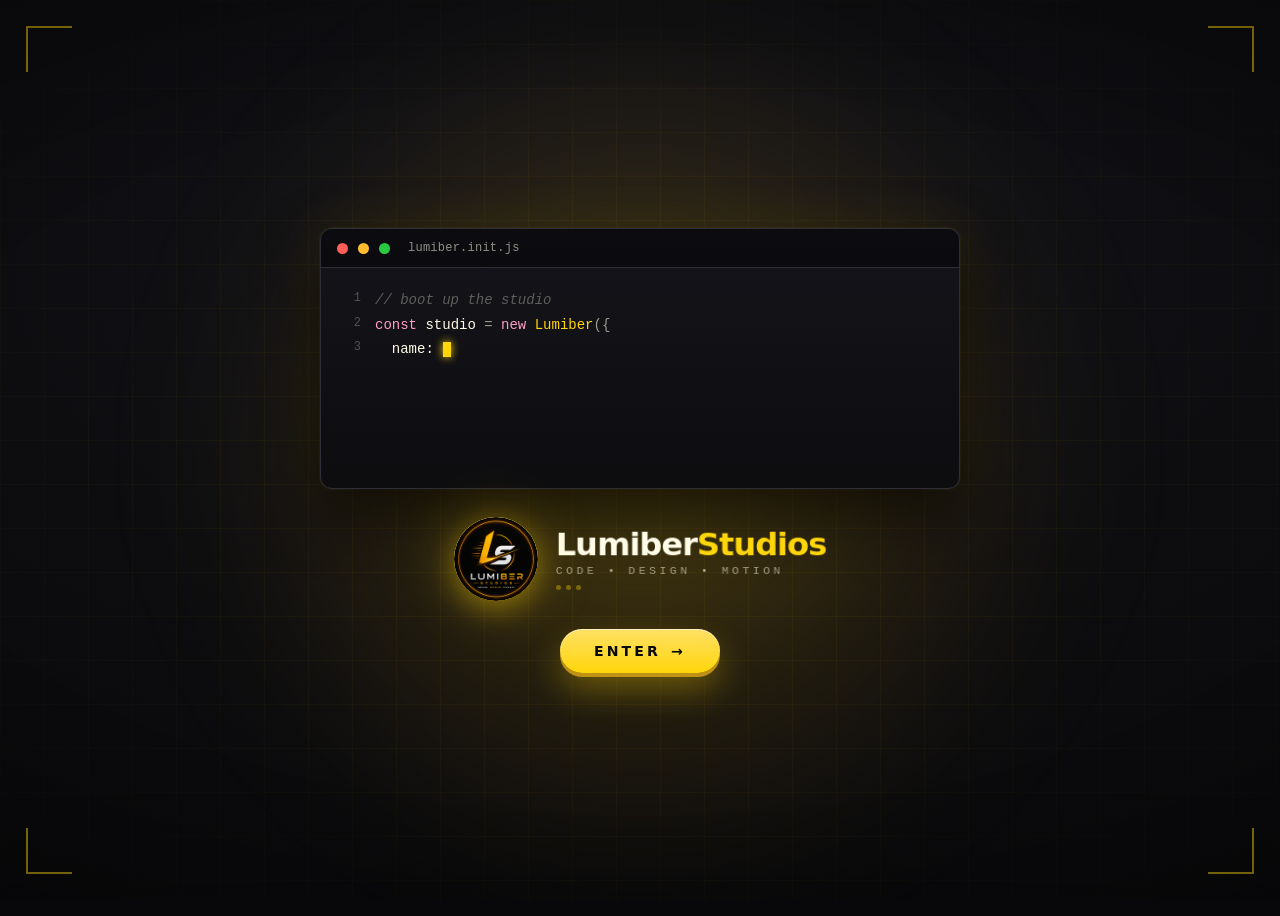
==== commit 76b7d686: "Add files via upload" ====
--- a/index.html
+++ b/index.html
@@ -1,2012 +1,791 @@
-<!DOCTYPE html>
-<html lang="en">
-<head>
-  <meta charset="UTF-8">
-  <meta name="viewport" content="width=device-width, initial-scale=1.0">
-  <title>Lumiber Studios | Building Digital Experiences Beyond Imagination</title>
-  <meta name="description" content="Lumiber Studios — creative digital studio specializing in website design, multimedia, AI experiences, and digital innovation.">
-  <link rel="preconnect" href="https://fonts.googleapis.com">
-  <link rel="preconnect" href="https://fonts.gstatic.com" crossorigin>
-  <link href="https://fonts.googleapis.com/css2?family=Orbitron:wght@400;500;600;700&family=Inter:wght@300;400;500;600&display=swap" rel="stylesheet">
-  <style>
-    /* ===== CSS Variables & Reset ===== */
-    :root {
-      --navy: #0B1026;
-      --navy-light: #12183a;
-      --blue: #F59E0B;                          /* Amber primary */
-      --blue-glow: rgba(245, 158, 11, 0.55);
-      --blue-soft: rgba(245, 158, 11, 0.14);
-      --amber-light: #FBBF24;
-      --amber-soft: #FDE68A;
-      --white: #F8FAFC;
-      --silver: #94A3B8;
-      --glass: rgba(255, 255, 255, 0.04);
-      --glass-border: rgba(255, 255, 255, 0.08);
-      --radius: 16px;
-      --radius-sm: 10px;
-      --font-display: 'Orbitron', sans-serif;
-      --font-body: 'Inter', system-ui, sans-serif;
-      --transition: 0.45s cubic-bezier(0.22, 1, 0.36, 1);
-    }
-
-    *, *::before, *::after {
-      box-sizing: border-box;
-      margin: 0;
-      padding: 0;
-    }
-
-    html {
-      scroll-behavior: smooth;
-      font-size: 16px;
-    }
-
-    body {
-      font-family: var(--font-body);
-      background: var(--navy);
-      color: var(--white);
-      line-height: 1.6;
-      overflow-x: hidden;
-    }
-
-    a { color: inherit; text-decoration: none; }
-    ul { list-style: none; }
-    button, input, textarea {
-      font-family: inherit;
-      border: none;
-      outline: none;
-      background: none;
-      color: inherit;
-    }
-
-    img { max-width: 100%; display: block; }
-
-    /* ===== Utility ===== */
-    .container {
-      width: min(1200px, 92%);
-      margin-inline: auto;
-    }
-
-    .hidden { display: none !important; }
-
-    .glass {
-      background: var(--glass);
-      backdrop-filter: blur(20px);
-      -webkit-backdrop-filter: blur(20px);
-      border: 1px solid var(--glass-border);
-      border-radius: var(--radius);
-    }
-
-    .gradient-text {
-      background: linear-gradient(135deg, #FDE68A, #F59E0B, #FBBF24);
-      -webkit-background-clip: text;
-      background-clip: text;
-      color: transparent;
-    }
-
-    /* ===== Buttons ===== */
-    .btn {
-      display: inline-flex;
-      align-items: center;
-      justify-content: center;
-      gap: 0.5rem;
-      padding: 0.85rem 1.75rem;
-      border-radius: 999px;
-      font-weight: 500;
-      font-size: 0.95rem;
-      letter-spacing: 0.02em;
-      transition: var(--transition);
-      cursor: pointer;
-      position: relative;
-      overflow: hidden;
-    }
-
-    .btn-primary {
-      background: linear-gradient(135deg, #F59E0B, #D97706);
-      color: #0B1026;
-      box-shadow: 0 0 24px var(--blue-glow), 0 4px 16px rgba(0,0,0,0.3);
-    }
-
-    .btn-primary:hover {
-      transform: translateY(-2px);
-      box-shadow: 0 0 40px var(--blue-glow), 0 8px 28px rgba(0,0,0,0.4);
-    }
-
-    .btn-outline {
-      border: 1px solid rgba(245, 158, 11, 0.5);
-      color: var(--white);
-      background: transparent;
-    }
-
-    .btn-outline:hover {
-      background: var(--blue-soft);
-      border-color: var(--blue);
-      box-shadow: 0 0 20px var(--blue-soft);
-    }
-
-    .btn-ghost {
-      color: var(--silver);
-      border: 1px solid transparent;
-    }
-
-    .btn-ghost:hover {
-      color: var(--white);
-      border-color: var(--glass-border);
-    }
-
-    .btn-sm {
-      padding: 0.55rem 1.2rem;
-      font-size: 0.85rem;
-    }
-
-    .full-width { width: 100%; }
-
-    /* ===== Loader ===== */
-    .loader {
-      position: fixed;
-      inset: 0;
-      z-index: 9999;
-      background: var(--navy);
-      display: flex;
-      align-items: center;
-      justify-content: center;
-      transition: opacity 1s cubic-bezier(0.22, 1, 0.36, 1), visibility 1s;
-    }
-
-    .loader.fade-out {
-      opacity: 0;
-      visibility: hidden;
-      pointer-events: none;
-    }
-
-    .loader-content {
-      text-align: center;
-      position: relative;
-    }
-
-    .logo-loader {
-      position: relative;
-      margin-bottom: 3rem;
-    }
-
-    .logo-glow {
-      position: absolute;
-      inset: -40px;
-      background: radial-gradient(circle, var(--blue-glow) 0%, transparent 70%);
-      animation: pulse-glow 2.5s ease-in-out infinite;
-      opacity: 0.7;
-    }
-
-    .logo-text {
-      font-family: var(--font-display);
-      font-size: clamp(2.5rem, 8vw, 4.5rem);
-      font-weight: 700;
-      letter-spacing: 0.25em;
-      background: linear-gradient(180deg, #fff 15%, #FDE68A 55%, #F59E0B 100%);
-      -webkit-background-clip: text;
-      background-clip: text;
-      color: transparent;
-      position: relative;
-      animation: logo-appear 1.4s cubic-bezier(0.22, 1, 0.36, 1) forwards;
-    }
-
-    .logo-sub {
-      display: block;
-      font-family: var(--font-display);
-      font-size: 0.9rem;
-      letter-spacing: 0.6em;
-      color: var(--blue);
-      margin-top: 0.4rem;
-      opacity: 0;
-      animation: fade-up 0.8s 0.6s ease forwards;
-    }
-
-    .scan-line {
-      position: absolute;
-      left: 50%;
-      top: 0;
-      width: 120%;
-      height: 2px;
-      background: linear-gradient(90deg, transparent, var(--blue), transparent);
-      transform: translateX(-50%);
-      animation: scan 2.2s ease-in-out infinite;
-      box-shadow: 0 0 12px var(--blue);
-      opacity: 0.8;
-    }
-
-    .loader-status {
-      margin-top: 2rem;
-    }
-
-    #loader-text {
-      font-size: 0.95rem;
-      color: var(--silver);
-      margin-bottom: 1rem;
-      letter-spacing: 0.05em;
-      min-height: 1.4em;
-    }
-
-    .progress-bar {
-      width: min(280px, 70vw);
-      height: 3px;
-      background: rgba(255,255,255,0.08);
-      border-radius: 99px;
-      margin: 0 auto 0.75rem;
-      overflow: hidden;
-    }
-
-    .progress-fill {
-      height: 100%;
-      width: 0%;
-      background: linear-gradient(90deg, #D97706, #F59E0B, #FBBF24);
-      border-radius: 99px;
-      transition: width 0.2s cubic-bezier(0.22, 1, 0.36, 1);
-      box-shadow: 0 0 12px var(--blue);
-    }
-
-    #loader-percent {
-      font-family: var(--font-display);
-      font-size: 0.85rem;
-      color: var(--blue);
-      letter-spacing: 0.1em;
-    }
-
-    @keyframes pulse-glow {
-      0%, 100% { opacity: 0.45; transform: scale(1); }
-      50% { opacity: 0.8; transform: scale(1.06); }
-    }
-
-    @keyframes logo-appear {
-      from { opacity: 0; letter-spacing: 0.55em; filter: blur(10px); }
-      to { opacity: 1; letter-spacing: 0.25em; filter: blur(0); }
-    }
-
-    @keyframes fade-up {
-      from { opacity: 0; transform: translateY(14px); }
-      to { opacity: 1; transform: translateY(0); }
-    }
-
-    @keyframes scan {
-      0% { top: 8%; opacity: 0; }
-      15% { opacity: 0.85; }
-      85% { opacity: 0.85; }
-      100% { top: 92%; opacity: 0; }
-    }
-
-    /* ===== Particles ===== */
-    #particles-canvas {
-      position: fixed;
-      inset: 0;
-      z-index: 0;
-      pointer-events: none;
-    }
-
-    /* ===== Music Control ===== */
-    .music-control {
-      position: fixed;
-      bottom: 1.5rem;
-      left: 1.5rem;
-      z-index: 900;
-      padding: 0.5rem;
-      display: flex;
-      flex-direction: column;
-      gap: 0.5rem;
-      border-radius: 999px;
-      transition: var(--transition);
-    }
-
-    .music-btn {
-      display: flex;
-      align-items: center;
-      gap: 0.6rem;
-      padding: 0.6rem 1rem;
-      border-radius: 999px;
-      font-size: 0.85rem;
-      color: var(--silver);
-      cursor: pointer;
-      transition: var(--transition);
-    }
-
-    .music-btn:hover, .music-btn.active {
-      color: var(--white);
-      background: var(--blue-soft);
-    }
-
-    .music-icon { font-size: 1.1rem; }
-
-    .music-panel {
-      padding: 0.5rem 0.75rem;
-    }
-
-    .music-controls {
-      display: flex;
-      align-items: center;
-      gap: 0.6rem;
-    }
-
-    .icon-btn {
-      width: 32px;
-      height: 32px;
-      border-radius: 50%;
-      display: grid;
-      place-items: center;
-      color: var(--silver);
-      cursor: pointer;
-      transition: var(--transition);
-    }
-
-    .icon-btn:hover { color: var(--blue); background: var(--blue-soft); }
-
-    #volume-slider {
-      width: 80px;
-      height: 4px;
-      -webkit-appearance: none;
-      appearance: none;
-      background: rgba(255,255,255,0.15);
-      border-radius: 99px;
-      cursor: pointer;
-    }
-
-    #volume-slider::-webkit-slider-thumb {
-      -webkit-appearance: none;
-      width: 12px;
-      height: 12px;
-      border-radius: 50%;
-      background: var(--blue);
-      box-shadow: 0 0 8px var(--blue);
-      cursor: pointer;
-    }
-
-    /* ===== Lumi AI ===== */
-    .lumi {
-      position: fixed;
-      bottom: 1.5rem;
-      right: 1.5rem;
-      z-index: 900;
-    }
-
-    .lumi-orb {
-      width: 64px;
-      height: 64px;
-      border-radius: 50%;
-      cursor: pointer;
-      position: relative;
-      display: grid;
-      place-items: center;
-      transition: transform 0.3s ease;
-    }
-
-    .lumi-orb:hover { transform: scale(1.08); }
-
-    .orb-core {
-      width: 28px;
-      height: 28px;
-      border-radius: 50%;
-      background: radial-gradient(circle at 35% 35%, #FDE68A, #F59E0B 55%, #B45309);
-      box-shadow: 0 0 22px var(--blue-glow), 0 0 44px rgba(245, 158, 11, 0.35);
-      animation: orb-pulse 3.5s ease-in-out infinite;
-    }
-
-    .orb-ring {
-      position: absolute;
-      inset: 0;
-      border-radius: 50%;
-      border: 1.5px solid rgba(245, 158, 11, 0.4);
-      animation: ring-spin 10s linear infinite;
-    }
-
-    .orb-ring.ring-2 {
-      inset: -8px;
-      border-color: rgba(245, 158, 11, 0.18);
-      animation-direction: reverse;
-      animation-duration: 14s;
-    }
-
-    @keyframes orb-pulse {
-      0%, 100% { box-shadow: 0 0 20px var(--blue-glow), 0 0 40px rgba(245, 158, 11, 0.28); }
-      50% { box-shadow: 0 0 32px var(--blue-glow), 0 0 64px rgba(245, 158, 11, 0.48); }
-    }
-
-    @keyframes ring-spin {
-      to { transform: rotate(360deg); }
-    }
-
-    .lumi-panel {
-      position: absolute;
-      bottom: 80px;
-      right: 0;
-      width: min(320px, calc(100vw - 2rem));
-      padding: 1.25rem;
-      box-shadow: 0 20px 50px rgba(0,0,0,0.5);
-    }
-
-    .lumi-header {
-      display: flex;
-      justify-content: space-between;
-      align-items: center;
-      margin-bottom: 0.85rem;
-    }
-
-    .lumi-name {
-      font-family: var(--font-display);
-      font-size: 0.95rem;
-      color: var(--blue);
-      letter-spacing: 0.08em;
-    }
-
-    .lumi-messages {
-      margin-bottom: 1rem;
-    }
-
-    .lumi-msg {
-      background: rgba(245, 158, 11, 0.1);
-      border: 1px solid rgba(245, 158, 11, 0.22);
-      padding: 0.75rem 1rem;
-      border-radius: 12px 12px 12px 4px;
-      font-size: 0.9rem;
-      color: var(--white);
-      line-height: 1.5;
-    }
-
-    .lumi-actions {
-      display: flex;
-      gap: 0.5rem;
-      margin-bottom: 0.75rem;
-    }
-
-    .disable-link {
-      font-size: 0.75rem;
-      color: var(--silver);
-      cursor: pointer;
-      opacity: 0.7;
-      transition: opacity 0.2s;
-    }
-
-    .disable-link:hover { opacity: 1; color: #F87171; }
-
-    .close-btn {
-      width: 28px;
-      height: 28px;
-      border-radius: 50%;
-      display: grid;
-      place-items: center;
-      font-size: 1.25rem;
-      color: var(--silver);
-      cursor: pointer;
-      transition: var(--transition);
-    }
-
-    .close-btn:hover { color: var(--white); background: rgba(255,255,255,0.08); }
-    .close-btn.small { width: 24px; height: 24px; font-size: 1.1rem; }
-
-    /* ===== Header / Nav ===== */
-    .header {
-      position: fixed;
-      top: 0;
-      left: 0;
-      right: 0;
-      z-index: 800;
-      padding: 1rem 0;
-      transition: background 0.3s, padding 0.3s;
-    }
-
-    .header.scrolled {
-      padding: 0.6rem 0;
-      background: rgba(11, 16, 38, 0.85);
-      backdrop-filter: blur(16px);
-    }
-
-    .nav {
-      width: min(1200px, 94%);
-      margin: 0 auto;
-      display: flex;
-      align-items: center;
-      justify-content: space-between;
-      padding: 0.65rem 1.25rem;
-      border-radius: 999px;
-      position: relative;
-    }
-
-    .nav-logo {
-      display: flex;
-      flex-direction: column;
-      line-height: 1.1;
-    }
-
-    .nav-logo-text {
-      font-family: var(--font-display);
-      font-weight: 600;
-      font-size: 1.05rem;
-      letter-spacing: 0.15em;
-    }
-
-    .nav-logo-sub {
-      font-size: 0.6rem;
-      letter-spacing: 0.35em;
-      color: var(--blue);
-    }
-
-    .nav-links {
-      display: flex;
-      gap: 2rem;
-    }
-
-    .nav-links a {
-      font-size: 0.9rem;
-      color: var(--silver);
-      transition: color 0.25s;
-      position: relative;
-    }
-
-    .nav-links a::after {
-      content: '';
-      position: absolute;
-      left: 0;
-      bottom: -4px;
-      width: 0;
-      height: 1.5px;
-      background: var(--blue);
-      transition: width 0.3s;
-    }
-
-    .nav-links a:hover {
-      color: var(--white);
-    }
-
-    .nav-links a:hover::after { width: 100%; }
-
-    .nav-cta { padding: 0.55rem 1.3rem; font-size: 0.85rem; }
-
-    .nav-toggle {
-      display: none;
-      flex-direction: column;
-      gap: 5px;
-      cursor: pointer;
-      padding: 4px;
-    }
-
-    .nav-toggle span {
-      display: block;
-      width: 22px;
-      height: 2px;
-      background: var(--white);
-      border-radius: 2px;
-      transition: var(--transition);
-    }
-
-    /* ===== Hero ===== */
-    .hero {
-      min-height: 100vh;
-      display: flex;
-      align-items: center;
-      justify-content: center;
-      position: relative;
-      padding: 6rem 1.5rem 4rem;
-      overflow: hidden;
-    }
-
-    .hero-content {
-      text-align: center;
-      max-width: 900px;
-      position: relative;
-      z-index: 2;
-    }
-
-    .hero-logo {
-      position: relative;
-      display: inline-block;
-      margin-bottom: 1.5rem;
-    }
-
-    .hero-logo-glow {
-      position: absolute;
-      inset: -30px;
-      background: radial-gradient(circle, var(--blue-glow) 0%, transparent 70%);
-      opacity: 0.5;
-      animation: pulse-glow 4s ease-in-out infinite;
-    }
-
-    .hero-logo-text {
-      font-family: var(--font-display);
-      font-size: 1.4rem;
-      letter-spacing: 0.4em;
-      color: var(--blue);
-      position: relative;
-    }
-
-    .hero-title {
-      font-family: var(--font-display);
-      font-size: clamp(2rem, 5.5vw, 3.6rem);
-      font-weight: 600;
-      line-height: 1.2;
-      margin-bottom: 1.25rem;
-      letter-spacing: 0.02em;
-    }
-
-    .hero-subtitle {
-      font-size: 1.1rem;
-      color: var(--silver);
-      max-width: 560px;
-      margin: 0 auto 2.25rem;
-      font-weight: 300;
-    }
-
-    .hero-buttons {
-      display: flex;
-      gap: 1rem;
-      justify-content: center;
-      flex-wrap: wrap;
-    }
-
-    .hero-lights {
-      position: absolute;
-      inset: 0;
-      pointer-events: none;
-      overflow: hidden;
-    }
-
-    .light-beam {
-      position: absolute;
-      width: 2px;
-      height: 40%;
-      background: linear-gradient(to bottom, transparent, var(--blue), transparent);
-      opacity: 0.25;
-      top: 10%;
-      left: 20%;
-      animation: beam-move 12s ease-in-out infinite;
-      filter: blur(1px);
-    }
-
-    .beam-2 {
-      left: 75%;
-      height: 50%;
-      animation-delay: -5s;
-      animation-duration: 15s;
-    }
-
-    @keyframes beam-move {
-      0%, 100% { transform: translateY(0) scaleY(1); opacity: 0.2; }
-      50% { transform: translateY(30px) scaleY(1.2); opacity: 0.4; }
-    }
-
-    /* ===== Sections common ===== */
-    .section {
-      padding: 6rem 0;
-      position: relative;
-      z-index: 1;
-    }
-
-    .section-header {
-      text-align: center;
-      margin-bottom: 3.5rem;
-    }
-
-    .section-tag {
-      display: inline-block;
-      font-family: var(--font-display);
-      font-size: 0.75rem;
-      letter-spacing: 0.2em;
-      color: var(--blue);
-      margin-bottom: 0.75rem;
-      text-transform: uppercase;
-    }
-
-    .section-title {
-      font-family: var(--font-display);
-      font-size: clamp(1.75rem, 4vw, 2.5rem);
-      font-weight: 600;
-      margin-bottom: 1rem;
-      letter-spacing: 0.03em;
-    }
-
-    .section-desc {
-      color: var(--silver);
-      max-width: 620px;
-      margin: 0 auto;
-      font-size: 1.05rem;
-      font-weight: 300;
-    }
-
-    /* ===== About ===== */
-    .about-grid {
-      display: grid;
-      grid-template-columns: repeat(auto-fit, minmax(260px, 1fr));
-      gap: 1.5rem;
-      margin-bottom: 2.5rem;
-    }
-
-    .about-card {
-      padding: 2rem 1.75rem;
-      text-align: center;
-      transition: var(--transition);
-    }
-
-    .about-card:hover {
-      transform: translateY(-6px);
-      border-color: rgba(245, 158, 11,0.35);
-      box-shadow: 0 0 30px var(--blue-soft);
-    }
-
-    .about-icon {
-      font-size: 1.75rem;
-      color: var(--blue);
-      margin-bottom: 1rem;
-      opacity: 0.9;
-    }
-
-    .about-card h3 {
-      font-family: var(--font-display);
-      font-size: 1.15rem;
-      margin-bottom: 0.65rem;
-      letter-spacing: 0.05em;
-    }
-
-    .about-card p {
-      color: var(--silver);
-      font-size: 0.95rem;
-      font-weight: 300;
-    }
-
-    .values-row {
-      display: flex;
-      flex-wrap: wrap;
-      gap: 0.85rem;
-      justify-content: center;
-    }
-
-    .value-pill {
-      padding: 0.55rem 1.4rem;
-      font-family: var(--font-display);
-      font-size: 0.8rem;
-      letter-spacing: 0.12em;
-      color: var(--blue);
-      transition: var(--transition);
-    }
-
-    .value-pill:hover {
-      background: var(--blue-soft);
-      box-shadow: 0 0 16px var(--blue-soft);
-    }
-
-    /* ===== Services ===== */
-    .services-grid {
-      display: grid;
-      grid-template-columns: repeat(auto-fit, minmax(250px, 1fr));
-      gap: 1.5rem;
-    }
-
-    .service-card {
-      padding: 2.25rem 1.75rem;
-      position: relative;
-      overflow: hidden;
-      transition: var(--transition);
-    }
-
-    .service-card:hover {
-      transform: translateY(-8px);
-      border-color: rgba(245, 158, 11,0.4);
-      box-shadow: 0 12px 40px rgba(0,0,0,0.3), 0 0 30px var(--blue-soft);
-    }
-
-    .service-icon {
-      font-size: 2rem;
-      margin-bottom: 1.1rem;
-    }
-
-    .service-card h3 {
-      font-family: var(--font-display);
-      font-size: 1.15rem;
-      margin-bottom: 0.7rem;
-      letter-spacing: 0.04em;
-    }
-
-    .service-card p {
-      color: var(--silver);
-      font-size: 0.95rem;
-      font-weight: 300;
-      line-height: 1.55;
-    }
-
-    .service-glow {
-      position: absolute;
-      bottom: -40%;
-      left: 50%;
-      transform: translateX(-50%);
-      width: 80%;
-      height: 60%;
-      background: radial-gradient(ellipse, var(--blue-soft) 0%, transparent 70%);
-      opacity: 0;
-      transition: opacity 0.4s;
-      pointer-events: none;
-    }
-
-    .service-card:hover .service-glow { opacity: 1; }
-
-    /* ===== Portfolio ===== */
-    .portfolio-filters {
-      display: flex;
-      flex-wrap: wrap;
-      gap: 0.6rem;
-      justify-content: center;
-      margin-bottom: 2.5rem;
-    }
-
-    .filter-btn {
-      padding: 0.5rem 1.25rem;
-      border-radius: 999px;
-      font-size: 0.85rem;
-      color: var(--silver);
-      border: 1px solid transparent;
-      cursor: pointer;
-      transition: var(--transition);
-    }
-
-    .filter-btn:hover {
-      color: var(--white);
-      border-color: var(--glass-border);
-    }
-
-    .filter-btn.active {
-      color: var(--white);
-      background: var(--blue-soft);
-      border-color: rgba(245, 158, 11,0.4);
-      box-shadow: 0 0 16px var(--blue-soft);
-    }
-
-    .portfolio-grid {
-      display: grid;
-      grid-template-columns: repeat(auto-fit, minmax(280px, 1fr));
-      gap: 1.75rem;
-    }
-
-    .project-card {
-      overflow: hidden;
-      transition: var(--transition);
-      cursor: pointer;
-    }
-
-    .project-card:hover {
-      transform: translateY(-8px) scale(1.01);
-      border-color: rgba(245, 158, 11,0.4);
-      box-shadow: 0 16px 40px rgba(0,0,0,0.35), 0 0 30px var(--blue-soft);
-    }
-
-    .project-visual {
-      height: 180px;
-      background: linear-gradient(135deg, var(--navy-light), #1a2248);
-      display: grid;
-      place-items: center;
-      position: relative;
-      overflow: hidden;
-    }
-
-    .project-visual::before {
-      content: '';
-      position: absolute;
-      inset: 0;
-      background: radial-gradient(circle at 70% 30%, var(--accent, var(--blue)), transparent 55%);
-      opacity: 0.35;
-      transition: opacity 0.4s;
-    }
-
-    .project-card:hover .project-visual::before { opacity: 0.55; }
-
-    .project-placeholder {
-      font-family: var(--font-display);
-      font-size: 2.5rem;
-      font-weight: 600;
-      color: rgba(255,255,255,0.15);
-      letter-spacing: 0.1em;
-      position: relative;
-      z-index: 1;
-      transition: transform 0.4s, color 0.4s;
-    }
-
-    .project-card:hover .project-placeholder {
-      transform: scale(1.1);
-      color: rgba(255,255,255,0.25);
-    }
-
-    .project-info {
-      padding: 1.4rem 1.5rem 1.6rem;
-    }
-
-    .project-info h3 {
-      font-family: var(--font-display);
-      font-size: 1.1rem;
-      margin-bottom: 0.5rem;
-      letter-spacing: 0.03em;
-    }
-
-    .project-info p {
-      color: var(--silver);
-      font-size: 0.9rem;
-      font-weight: 300;
-      margin-bottom: 1rem;
-      line-height: 1.5;
-    }
-
-    .tech-tags {
-      display: flex;
-      flex-wrap: wrap;
-      gap: 0.4rem;
-    }
-
-    .tech-tags span {
-      font-size: 0.7rem;
-      padding: 0.25rem 0.6rem;
-      border-radius: 999px;
-      background: rgba(245, 158, 11, 0.12);
-      color: #FDE68A;
-      letter-spacing: 0.03em;
-    }
-
-    /* ===== Contact ===== */
-    .contact-wrapper {
-      display: grid;
-      grid-template-columns: 1.4fr 0.8fr;
-      gap: 2.5rem;
-      align-items: start;
-      max-width: 900px;
-      margin: 0 auto;
-    }
-
-    .contact-form {
-      padding: 2.25rem;
-    }
-
-    .form-group {
-      margin-bottom: 1.35rem;
-    }
-
-    .form-group label {
-      display: block;
-      font-size: 0.8rem;
-      letter-spacing: 0.08em;
-      color: var(--silver);
-      margin-bottom: 0.45rem;
-      text-transform: uppercase;
-    }
-
-    .form-group input,
-    .form-group textarea {
-      width: 100%;
-      padding: 0.85rem 1rem;
-      background: rgba(255,255,255,0.03);
-      border: 1px solid var(--glass-border);
-      border-radius: var(--radius-sm);
-      color: var(--white);
-      font-size: 0.95rem;
-      transition: var(--transition);
-      resize: vertical;
-    }
-
-    .form-group input:focus,
-    .form-group textarea:focus {
-      border-color: rgba(245, 158, 11,0.5);
-      box-shadow: 0 0 0 3px var(--blue-soft);
-      background: rgba(245, 158, 11,0.05);
-    }
-
-    .form-group input::placeholder,
-    .form-group textarea::placeholder {
-      color: rgba(148,163,184,0.5);
-    }
-
-    .contact-info {
-      display: flex;
-      flex-direction: column;
-      gap: 1.5rem;
-      padding-top: 1rem;
-    }
-
-    .social-links {
-      display: flex;
-      gap: 0.75rem;
-      flex-wrap: wrap;
-    }
-
-    .social-link {
-      width: 48px;
-      height: 48px;
-      display: grid;
-      place-items: center;
-      border-radius: 12px;
-      color: var(--silver);
-      transition: var(--transition);
-    }
-
-    .social-link svg {
-      width: 22px;
-      height: 22px;
-    }
-
-    .social-link:hover {
-      color: var(--blue);
-      border-color: rgba(245, 158, 11,0.4);
-      box-shadow: 0 0 20px var(--blue-soft);
-      transform: translateY(-3px);
-    }
-
-    .contact-note {
-      font-size: 0.9rem;
-      color: var(--silver);
-      font-weight: 300;
-    }
-
-    /* ===== Footer ===== */
-    .footer {
-      padding: 3rem 0 2.5rem;
-      position: relative;
-      z-index: 1;
-      text-align: center;
-    }
-
-    .footer-line {
-      height: 1px;
-      width: min(400px, 60%);
-      margin: 0 auto 2rem;
-      background: linear-gradient(90deg, transparent, var(--blue), transparent);
-      box-shadow: 0 0 12px var(--blue-glow);
-      animation: line-glow 3s ease-in-out infinite;
-    }
-
-    @keyframes line-glow {
-      0%, 100% { opacity: 0.5; }
-      50% { opacity: 1; }
-    }
-
-    .footer-brand {
-      font-family: var(--font-display);
-      font-size: 0.95rem;
-      letter-spacing: 0.1em;
-      margin-bottom: 0.4rem;
-    }
-
-    .footer-tagline {
-      color: var(--silver);
-      font-size: 0.9rem;
-      font-weight: 300;
-    }
-
-    /* ===== Modal / Changelog ===== */
-    .modal {
-      position: fixed;
-      inset: 0;
-      z-index: 9500;
-      display: flex;
-      align-items: center;
-      justify-content: center;
-      background: rgba(5, 8, 20, 0.75);
-      backdrop-filter: blur(8px);
-      padding: 1.5rem;
-      animation: fade-in 0.4s ease;
-    }
-
-    .modal.hidden { display: none; }
-
-    @keyframes fade-in {
-      from { opacity: 0; }
-      to { opacity: 1; }
-    }
-
-    .modal-panel {
-      width: min(420px, 100%);
-      padding: 1.75rem;
-      box-shadow: 0 25px 60px rgba(0,0,0,0.5), 0 0 40px var(--blue-soft);
-      animation: slide-up 0.45s cubic-bezier(0.16, 1, 0.3, 1);
-    }
-
-    @keyframes slide-up {
-      from { opacity: 0; transform: translateY(30px) scale(0.96); }
-      to { opacity: 1; transform: translateY(0) scale(1); }
-    }
-
-    .modal-header {
-      display: flex;
-      justify-content: space-between;
-      align-items: center;
-      margin-bottom: 1.25rem;
-    }
-
-    .modal-header h2 {
-      font-family: var(--font-display);
-      font-size: 1.15rem;
-      letter-spacing: 0.04em;
-    }
-
-    .version-badge {
-      display: inline-block;
-      font-family: var(--font-display);
-      font-size: 0.75rem;
-      letter-spacing: 0.1em;
-      color: var(--blue);
-      background: var(--blue-soft);
-      padding: 0.3rem 0.8rem;
-      border-radius: 999px;
-      margin-bottom: 1rem;
-    }
-
-    .changelog-list {
-      margin-bottom: 1.5rem;
-    }
-
-    .changelog-list li {
-      display: flex;
-      align-items: flex-start;
-      gap: 0.65rem;
-      padding: 0.45rem 0;
-      font-size: 0.95rem;
-      color: var(--silver);
-    }
-
-    .changelog-list .check {
-      color: #34D399;
-      font-weight: 600;
-      flex-shrink: 0;
-    }
-
-    .modal-footer {
-      display: flex;
-      gap: 0.75rem;
-      justify-content: flex-end;
-    }
-
-    /* ===== Toast ===== */
-    .toast {
-      position: fixed;
-      bottom: 2rem;
-      left: 50%;
-      transform: translateX(-50%) translateY(20px);
-      background: rgba(16, 185, 129, 0.15);
-      border: 1px solid rgba(16, 185, 129, 0.4);
-      color: #6EE7B7;
-      padding: 0.85rem 1.5rem;
-      border-radius: 12px;
-      font-size: 0.95rem;
-      z-index: 9600;
-      opacity: 0;
-      transition: opacity 0.3s, transform 0.3s;
-      backdrop-filter: blur(12px);
-    }
-
-    .toast.show {
-      opacity: 1;
-      transform: translateX(-50%) translateY(0);
-    }
-
-    /* ===== Scroll animations ===== */
-    [data-animate] {
-      opacity: 0;
-      transform: translateY(32px);
-      transition: opacity 0.9s cubic-bezier(0.22, 1, 0.36, 1), transform 0.9s cubic-bezier(0.22, 1, 0.36, 1);
-    }
-
-    [data-animate].visible {
-      opacity: 1;
-      transform: translateY(0);
-    }
-
-    /* ===== Responsive ===== */
-    @media (max-width: 900px) {
-      .contact-wrapper {
-        grid-template-columns: 1fr;
-      }
-      .nav-links, .nav-cta { display: none; }
-      .nav-toggle { display: flex; }
-      .nav.open .nav-links {
-        display: flex;
-        flex-direction: column;
-        position: absolute;
-        top: calc(100% + 0.5rem);
-        left: 0;
-        right: 0;
-        background: rgba(11,16,38,0.95);
-        backdrop-filter: blur(20px);
-        padding: 1.5rem;
-        border-radius: var(--radius);
-        border: 1px solid var(--glass-border);
-        gap: 1rem;
-      }
-      .nav.open .nav-cta {
-        display: block;
-        margin-top: 0.5rem;
-        text-align: center;
-      }
-    }
-
-    @media (max-width: 600px) {
-      .hero { padding-top: 5rem; }
-      .section { padding: 4.5rem 0; }
-      .music-control { bottom: 1rem; left: 1rem; }
-      .lumi { bottom: 1rem; right: 1rem; }
-      .lumi-orb { width: 56px; height: 56px; }
-      .music-label { display: none; }
-    }
-
-    /* Reduce motion preference */
-    @media (prefers-reduced-motion: reduce) {
-      *, *::before, *::after {
-        animation-duration: 0.01ms !important;
-        animation-iteration-count: 1 !important;
-        transition-duration: 0.01ms !important;
-      }
-      html { scroll-behavior: auto; }
-    }
-  </style>
-</head>
-<body>
-  <!-- Loading Screen -->
-  <div id="loader" class="loader">
-    <div class="loader-content">
-      <div class="logo-loader">
-        <div class="logo-glow"></div>
-        <h1 class="logo-text">LUMIBER</h1>
-        <span class="logo-sub">STUDIOS</span>
-      </div>
-      <div class="scan-line"></div>
-      <div class="loader-status">
-        <p id="loader-text">Initializing Lumiber Studios...</p>
-        <div class="progress-bar">
-          <div class="progress-fill" id="progress-fill"></div>
-        </div>
-        <span id="loader-percent">0%</span>
-      </div>
-    </div>
-  </div>
-
-  <!-- Changelog Popup -->
-  <div id="changelog-modal" class="modal hidden">
-    <div class="modal-panel glass">
-      <div class="modal-header">
-        <h2>What's New in Lumiber Studios</h2>
-        <button class="close-btn" id="close-changelog" aria-label="Close">&times;</button>
-      </div>
-      <div class="modal-body">
-        <div class="version-badge">Version 2.0</div>
-        <ul class="changelog-list">
-          <li><span class="check">✓</span> Added AI Assistant Lumi</li>
-          <li><span class="check">✓</span> Improved cinematic animations</li>
-          <li><span class="check">✓</span> Added Ambient Music Mode</li>
-          <li><span class="check">✓</span> Updated portfolio system</li>
-          <li><span class="check">✓</span> Enhanced glassmorphism UI</li>
-        </ul>
-      </div>
-      <div class="modal-footer">
-        <button class="btn btn-primary" id="view-updates">View Updates</button>
-        <button class="btn btn-ghost" id="close-changelog-2">Close</button>
-      </div>
-    </div>
-  </div>
-
-  <!-- Particles Canvas -->
-  <canvas id="particles-canvas"></canvas>
-
-  <!-- Music Control -->
-  <div id="music-control" class="music-control glass">
-    <button id="music-toggle" class="music-btn" title="Enable Ambient Mode">
-      <span class="music-icon">🎵</span>
-      <span class="music-label">Enable Ambient Mode</span>
-    </button>
-    <div id="music-panel" class="music-panel hidden">
-      <div class="music-controls">
-        <button id="play-pause" class="icon-btn" title="Play/Pause">▶</button>
-        <input type="range" id="volume-slider" min="0" max="1" step="0.01" value="0.35">
-        <button id="mute-btn" class="icon-btn" title="Mute">🔊</button>
-      </div>
-    </div>
-  </div>
-
-  <!-- Lumi AI Assistant -->
-  <div id="lumi" class="lumi">
-    <div class="lumi-orb" id="lumi-orb">
-      <div class="orb-core"></div>
-      <div class="orb-ring"></div>
-      <div class="orb-ring ring-2"></div>
-    </div>
-    <div id="lumi-panel" class="lumi-panel glass hidden">
-      <div class="lumi-header">
-        <span class="lumi-name">Lumi</span>
-        <button id="lumi-close" class="close-btn small">&times;</button>
-      </div>
-      <div class="lumi-messages" id="lumi-messages">
-        <div class="lumi-msg">Hello, welcome to Lumiber Studios. Would you like a quick tour?</div>
-      </div>
-      <div class="lumi-actions">
-        <button class="btn btn-sm btn-primary" id="start-tour">Start Tour</button>
-        <button class="btn btn-sm btn-ghost" id="explore-self">Explore Myself</button>
-      </div>
-      <button id="disable-lumi" class="disable-link">Disable Lumi</button>
-    </div>
-  </div>
-
-  <!-- Navigation -->
-  <header id="header" class="header">
-    <nav class="nav glass">
-      <a href="#hero" class="nav-logo">
-        <span class="nav-logo-text">LUMIBER</span>
-        <span class="nav-logo-sub">STUDIOS</span>
-      </a>
-      <ul class="nav-links">
-        <li><a href="#about">About</a></li>
-        <li><a href="#services">Services</a></li>
-        <li><a href="#portfolio">Portfolio</a></li>
-        <li><a href="#contact">Contact</a></li>
-      </ul>
-      <button class="nav-cta btn btn-primary" onclick="document.getElementById('contact').scrollIntoView({behavior:'smooth'})">Get in Touch</button>
-      <button class="nav-toggle" id="nav-toggle" aria-label="Menu">
-        <span></span><span></span><span></span>
-      </button>
-    </nav>
-  </header>
-
-  <main>
-    <!-- Hero -->
-    <section id="hero" class="hero">
-      <div class="hero-content">
-        <div class="hero-logo">
-          <div class="hero-logo-glow"></div>
-          <h1 class="hero-logo-text">LUMIBER</h1>
-        </div>
-        <h2 class="hero-title">Building Digital Experiences<br><span class="gradient-text">Beyond Imagination</span></h2>
-        <p class="hero-subtitle">Lumiber Studios creates innovative websites, multimedia experiences, and futuristic digital solutions.</p>
-        <div class="hero-buttons">
-          <a href="#portfolio" class="btn btn-primary">Explore Projects</a>
-          <a href="#contact" class="btn btn-outline">Contact Studio</a>
-        </div>
-      </div>
-      <div class="hero-lights">
-        <div class="light-beam"></div>
-        <div class="light-beam beam-2"></div>
-      </div>
-    </section>
-
-    <!-- About -->
-    <section id="about" class="section about">
-      <div class="container">
-        <div class="section-header">
-          <span class="section-tag">Who We Are</span>
-          <h2 class="section-title">About Lumiber Studios</h2>
-          <p class="section-desc">Lumiber Studios is a creative technology studio focused on designing beautiful digital experiences through web development, multimedia, AI, and innovative ideas.</p>
-        </div>
-        <div class="about-grid">
-          <div class="about-card glass" data-animate>
-            <div class="about-icon">◈</div>
-            <h3>Mission</h3>
-            <p>To craft immersive digital worlds that inspire, connect, and push the boundaries of what's possible online.</p>
-          </div>
-          <div class="about-card glass" data-animate>
-            <div class="about-icon">◇</div>
-            <h3>Vision</h3>
-            <p>A future where every digital interaction feels cinematic, intelligent, and beautifully human.</p>
-          </div>
-          <div class="about-card glass" data-animate>
-            <div class="about-icon">⬡</div>
-            <h3>Values</h3>
-            <p>Curiosity, precision, creativity, and a relentless pursuit of elegant solutions.</p>
-          </div>
-        </div>
-        <div class="values-row">
-          <div class="value-pill glass">Innovation</div>
-          <div class="value-pill glass">Creativity</div>
-          <div class="value-pill glass">Technology</div>
-          <div class="value-pill glass">Experience</div>
-        </div>
-      </div>
-    </section>
-
-    <!-- Services -->
-    <section id="services" class="section services">
-      <div class="container">
-        <div class="section-header">
-          <span class="section-tag">What We Do</span>
-          <h2 class="section-title">Our Services</h2>
-        </div>
-        <div class="services-grid">
-          <div class="service-card glass" data-animate>
-            <div class="service-icon">🖥️</div>
-            <h3>Web Development</h3>
-            <p>Modern responsive websites with beautiful UI/UX and pixel-perfect craftsmanship.</p>
-            <div class="service-glow"></div>
-          </div>
-          <div class="service-card glass" data-animate>
-            <div class="service-icon">🎨</div>
-            <h3>Multimedia Design</h3>
-            <p>Graphics, animations, branding, and digital content that captivate audiences.</p>
-            <div class="service-glow"></div>
-          </div>
-          <div class="service-card glass" data-animate>
-            <div class="service-icon">🤖</div>
-            <h3>AI Solutions</h3>
-            <p>Smart assistants and interactive experiences powered by intelligent systems.</p>
-            <div class="service-glow"></div>
-          </div>
-          <div class="service-card glass" data-animate>
-            <div class="service-icon">✨</div>
-            <h3>Creative Technology</h3>
-            <p>Unique digital concepts and experiments that redefine interaction.</p>
-            <div class="service-glow"></div>
-          </div>
-        </div>
-      </div>
-    </section>
-
-    <!-- Portfolio -->
-    <section id="portfolio" class="section portfolio">
-      <div class="container">
-        <div class="section-header">
-          <span class="section-tag">Our Work</span>
-          <h2 class="section-title">Selected Projects</h2>
-        </div>
-        <div class="portfolio-filters">
-          <button class="filter-btn active" data-filter="all">All</button>
-          <button class="filter-btn" data-filter="web">Websites</button>
-          <button class="filter-btn" data-filter="ai">AI</button>
-          <button class="filter-btn" data-filter="multi">Multimedia</button>
-        </div>
-        <div class="portfolio-grid">
-          <article class="project-card glass" data-category="ai" data-animate>
-            <div class="project-visual" style="--accent: #F59E0B">
-              <div class="project-placeholder">AI</div>
-            </div>
-            <div class="project-info">
-              <h3>Lumiber AI</h3>
-              <p>Intelligent conversational interface with adaptive personality and real-time responses.</p>
-              <div class="tech-tags">
-                <span>JavaScript</span><span>Web Audio</span><span>Canvas</span>
-              </div>
-            </div>
-          </article>
-          <article class="project-card glass" data-category="multi" data-animate>
-            <div class="project-visual" style="--accent: #FBBF24">
-              <div class="project-placeholder">YB</div>
-            </div>
-            <div class="project-info">
-              <h3>Digital Yearbook</h3>
-              <p>Interactive multimedia yearbook with cinematic page transitions and memory timelines.</p>
-              <div class="tech-tags">
-                <span>GSAP</span><span>CSS3</span><span>HTML5</span>
-              </div>
-            </div>
-          </article>
-          <article class="project-card glass" data-category="web" data-animate>
-            <div class="project-visual" style="--accent: #D97706">
-              <div class="project-placeholder">CW</div>
-            </div>
-            <div class="project-info">
-              <h3>Creative Websites</h3>
-              <p>Collection of award-inspired landing pages with advanced scroll storytelling.</p>
-              <div class="tech-tags">
-                <span>Three.js</span><span>WebGL</span><span>Responsive</span>
-              </div>
-            </div>
-          </article>
-          <article class="project-card glass" data-category="ai multi" data-animate>
-            <div class="project-visual" style="--accent: #FDE68A">
-              <div class="project-placeholder">IE</div>
-            </div>
-            <div class="project-info">
-              <h3>Interactive Experiences</h3>
-              <p>Immersive installations combining generative art, sound, and user input.</p>
-              <div class="tech-tags">
-                <span>Canvas</span><span>Web Audio</span><span>Particles</span>
-              </div>
-            </div>
-          </article>
-        </div>
-      </div>
-    </section>
-
-    <!-- Contact -->
-    <section id="contact" class="section contact">
-      <div class="container">
-        <div class="section-header">
-          <span class="section-tag">Connect</span>
-          <h2 class="section-title">Send a Transmission</h2>
-          <p class="section-desc">Ready to build something extraordinary? Reach out and let's create the future together.</p>
-        </div>
-        <div class="contact-wrapper">
-          <form id="contact-form" class="contact-form glass" data-animate>
-            <div class="form-group">
-              <label for="name">Name</label>
-              <input type="text" id="name" name="name" required placeholder="Your name" autocomplete="name">
-            </div>
-            <div class="form-group">
-              <label for="email">Email</label>
-              <input type="email" id="email" name="email" required placeholder="you@example.com" autocomplete="email">
-            </div>
-            <div class="form-group">
-              <label for="message">Message</label>
-              <textarea id="message" name="message" rows="5" required placeholder="Tell us about your vision..."></textarea>
-            </div>
-            <button type="submit" class="btn btn-primary full-width">Send Transmission</button>
-          </form>
-          <div class="contact-info">
-            <div class="social-links">
-              <a href="#" class="social-link glass" title="Facebook" aria-label="Facebook">
-                <svg viewBox="0 0 24 24" fill="currentColor"><path d="M18 2h-3a5 5 0 0 0-5 5v3H7v4h3v8h4v-8h3l1-4h-4V7a1 1 0 0 1 1-1h3z"/></svg>
-              </a>
-              <a href="#" class="social-link glass" title="YouTube" aria-label="YouTube">
-                <svg viewBox="0 0 24 24" fill="currentColor"><path d="M22.54 6.42a2.78 2.78 0 0 0-1.94-2C18.88 4 12 4 12 4s-6.88 0-8.6.46a2.78 2.78 0 0 0-1.94 2A29 29 0 0 0 1 11.75a29 29 0 0 0 .46 5.33A2.78 2.78 0 0 0 3.4 19.1c1.72.46 8.6.46 8.6.46s6.88 0 8.6-.46a2.78 2.78 0 0 0 1.94-2 29 29 0 0 0 .46-5.25 29 29 0 0 0-.46-5.33zM9.75 15.02V8.98l5.75 3.04-5.75 3z"/></svg>
-              </a>
-              <a href="#" class="social-link glass" title="Instagram" aria-label="Instagram">
-                <svg viewBox="0 0 24 24" fill="currentColor"><path d="M12 2.16c3.2 0 3.58.01 4.85.07 3.17.15 4.67 1.66 4.82 4.82.06 1.27.07 1.65.07 4.85s-.01 3.58-.07 4.85c-.15 3.16-1.65 4.67-4.82 4.82-1.27.06-1.65.07-4.85.07s-3.58-.01-4.85-.07c-3.17-.15-4.67-1.66-4.82-4.82-.06-1.27-.07-1.65-.07-4.85s.01-3.58.07-4.85C2.48 3.89 3.98 2.38 7.15 2.23 8.42 2.17 8.8 2.16 12 2.16M12 0C8.74 0 8.33.01 7.05.07 2.7.27.27 2.69.07 7.05.01 8.33 0 8.74 0 12s.01 3.67.07 4.95c.2 4.36 2.62 6.78 6.98 6.98C8.33 23.99 8.74 24 12 24s3.67-.01 4.95-.07c4.36-.2 6.78-2.62 6.98-6.98.06-1.28.07-1.69.07-4.95s-.01-3.67-.07-4.95C23.73 2.69 21.31.27 16.95.07 15.67.01 15.26 0 12 0zm0 5.84a6.16 6.16 0 1 0 0 12.32 6.16 6.16 0 0 0 0-12.32zM12 16a4 4 0 1 1 0-8 4 4 0 0 1 0 8zm7.84-10.4a1.44 1.44 0 1 1-2.88 0 1.44 1.44 0 0 1 2.88 0z"/></svg>
-              </a>
-              <a href="#" class="social-link glass" title="GitHub" aria-label="GitHub">
-                <svg viewBox="0 0 24 24" fill="currentColor"><path d="M12 0C5.37 0 0 5.37 0 12c0 5.3 3.44 9.8 8.2 11.39.6.11.82-.26.82-.58v-2.02c-3.34.73-4.04-1.61-4.04-1.61-.54-1.38-1.33-1.75-1.33-1.75-1.09-.74.08-.73.08-.73 1.2.09 1.84 1.24 1.84 1.24 1.07 1.83 2.8 1.3 3.49 1 .11-.78.42-1.3.76-1.6-2.67-.3-5.47-1.33-5.47-5.93 0-1.31.47-2.38 1.24-3.22-.12-.3-.54-1.52.12-3.18 0 0 1.01-.32 3.3 1.23a11.5 11.5 0 0 1 6 0c2.29-1.55 3.3-1.23 3.3-1.23.66 1.66.24 2.88.12 3.18.77.84 1.24 1.91 1.24 3.22 0 4.61-2.81 5.62-5.49 5.92.43.37.81 1.1.81 2.22v3.29c0 .32.22.7.82.58A12.01 12.01 0 0 0 24 12c0-6.63-5.37-12-12-12z"/></svg>
-              </a>
-            </div>
-            <p class="contact-note">We typically respond within 24–48 hours.</p>
-          </div>
-        </div>
-      </div>
-    </section>
-  </main>
-
-  <!-- Footer -->
-  <footer class="footer">
-    <div class="footer-line"></div>
-    <div class="container footer-content">
-      <p class="footer-brand">Lumiber Studios © 2026</p>
-      <p class="footer-tagline">Creating tomorrow's digital experiences.</p>
-    </div>
-  </footer>
-
-  <!-- Toast for form -->
-  <div id="toast" class="toast hidden"></div>
-
-  <script>
-    /* ===== Lumiber Studios — Main Script ===== */
-    (function () {
-      'use strict';
-
-      // ---------- DOM refs ----------
-      const loader = document.getElementById('loader');
-      const progressFill = document.getElementById('progress-fill');
-      const loaderPercent = document.getElementById('loader-percent');
-      const loaderText = document.getElementById('loader-text');
-      const changelogModal = document.getElementById('changelog-modal');
-      const particlesCanvas = document.getElementById('particles-canvas');
-      const musicToggle = document.getElementById('music-toggle');
-      const musicPanel = document.getElementById('music-panel');
-      const playPauseBtn = document.getElementById('play-pause');
-      const volumeSlider = document.getElementById('volume-slider');
-      const muteBtn = document.getElementById('mute-btn');
-      const lumiOrb = document.getElementById('lumi-orb');
-      const lumiPanel = document.getElementById('lumi-panel');
-      const lumiMessages = document.getElementById('lumi-messages');
-      const startTourBtn = document.getElementById('start-tour');
-      const exploreSelfBtn = document.getElementById('explore-self');
-      const disableLumiBtn = document.getElementById('disable-lumi');
-      const lumiClose = document.getElementById('lumi-close');
-      const contactForm = document.getElementById('contact-form');
-      const toast = document.getElementById('toast');
-      const header = document.getElementById('header');
-      const navToggle = document.getElementById('nav-toggle');
-      const nav = document.querySelector('.nav');
-      const filterBtns = document.querySelectorAll('.filter-btn');
-      const projectCards = document.querySelectorAll('.project-card');
-
-      // ---------- State ----------
-      let audioCtx = null;
-      let ambientNodes = [];
-      let isPlaying = false;
-      let isMuted = false;
-      let masterGain = null;
-      let lumiDisabled = localStorage.getItem('lumiDisabled') === 'true';
-      let musicEnabled = false;
-
-      // ---------- Loader Sequence ----------
-      const loaderMessages = [
-        'Initializing Lumiber Studios...',
-        'Loading Creative Systems...',
-        'Calibrating Visual Engine...',
-        'Awakening Lumi...',
-        'Welcome.'
-      ];
-
-      function runLoader() {
-        let progress = 0;
-        let msgIndex = 0;
-        const duration = 2800;
-        const start = performance.now();
-
-        function tick(now) {
-          const elapsed = now - start;
-          progress = Math.min(100, Math.floor((elapsed / duration) * 100));
-          progressFill.style.width = progress + '%';
-          loaderPercent.textContent = progress + '%';
-
-          const targetMsg = Math.min(
-            loaderMessages.length - 1,
-            Math.floor((progress / 100) * loaderMessages.length)
-          );
-          if (targetMsg !== msgIndex) {
-            msgIndex = targetMsg;
-            loaderText.textContent = loaderMessages[msgIndex];
-          }
-
-          if (progress < 100) {
-            requestAnimationFrame(tick);
-          } else {
-            setTimeout(() => {
-              loader.classList.add('fade-out');
-              setTimeout(() => {
-                loader.remove();
-                showChangelogIfNeeded();
-                initParticles();
-                initScrollAnimations();
-                if (!lumiDisabled) {
-                  setTimeout(() => openLumiGreeting(), 1200);
-                }
-              }, 800);
-            }, 400);
-          }
-        }
-        requestAnimationFrame(tick);
-      }
-
-      // ---------- Changelog ----------
-      function showChangelogIfNeeded() {
-        if (localStorage.getItem('changelogSeen') === 'true') return;
-        changelogModal.classList.remove('hidden');
-      }
-
-      function closeChangelog() {
-        changelogModal.classList.add('hidden');
-        localStorage.setItem('changelogSeen', 'true');
-      }
-
-      document.getElementById('close-changelog')?.addEventListener('click', closeChangelog);
-      document.getElementById('close-changelog-2')?.addEventListener('click', closeChangelog);
-      document.getElementById('view-updates')?.addEventListener('click', () => {
-        closeChangelog();
-        document.getElementById('about')?.scrollIntoView({ behavior: 'smooth' });
-      });
-
-      // ---------- Particles ----------
-      function initParticles() {
-        const canvas = particlesCanvas;
-        const ctx = canvas.getContext('2d');
-        let particles = [];
-        let w, h, dpr;
-
-        function resize() {
-          dpr = Math.min(window.devicePixelRatio || 1, 2);
-          w = window.innerWidth;
-          h = window.innerHeight;
-          canvas.width = w * dpr;
-          canvas.height = h * dpr;
-          canvas.style.width = w + 'px';
-          canvas.style.height = h + 'px';
-          ctx.setTransform(dpr, 0, 0, dpr, 0, 0);
-        }
-
-        function createParticle() {
-          return {
-            x: Math.random() * w,
-            y: Math.random() * h,
-            r: Math.random() * 1.6 + 0.35,
-            vx: (Math.random() - 0.5) * 0.22,
-            vy: (Math.random() - 0.5) * 0.22,
-            alpha: Math.random() * 0.38 + 0.12,
-            pulse: Math.random() * Math.PI * 2
-          };
-        }
-
-        function init() {
-          resize();
-          const count = Math.min(90, Math.floor((w * h) / 14000));
-          particles = Array.from({ length: count }, createParticle);
-        }
-
-        function draw() {
-          ctx.clearRect(0, 0, w, h);
-          for (const p of particles) {
-            p.x += p.vx;
-            p.y += p.vy;
-            p.pulse += 0.02;
-            if (p.x < 0) p.x = w;
-            if (p.x > w) p.x = 0;
-            if (p.y < 0) p.y = h;
-            if (p.y > h) p.y = 0;
-
-            const a = p.alpha * (0.7 + 0.3 * Math.sin(p.pulse));
-            ctx.beginPath();
-            ctx.arc(p.x, p.y, p.r, 0, Math.PI * 2);
-            ctx.fillStyle = `rgba(245, 158, 11, ${a})`;
-            ctx.fill();
-          }
-
-          // subtle connections
-          ctx.lineWidth = 0.5;
-          for (let i = 0; i < particles.length; i++) {
-            for (let j = i + 1; j < particles.length; j++) {
-              const a = particles[i];
-              const b = particles[j];
-              const dx = a.x - b.x;
-              const dy = a.y - b.y;
-              const dist = Math.sqrt(dx * dx + dy * dy);
-              if (dist < 110) {
-                ctx.strokeStyle = `rgba(245, 158, 11, ${0.09 * (1 - dist / 110)})`;
-                ctx.beginPath();
-                ctx.moveTo(a.x, a.y);
-                ctx.lineTo(b.x, b.y);
-                ctx.stroke();
-              }
-            }
-          }
-
-          requestAnimationFrame(draw);
-        }
-
-        window.addEventListener('resize', () => {
-          init();
-        });
-
-        init();
-        draw();
-      }
-
-      // ---------- Ambient Music (Web Audio synthesis) ----------
-      function createAmbient() {
-        if (audioCtx) return;
-        audioCtx = new (window.AudioContext || window.webkitAudioContext)();
-        masterGain = audioCtx.createGain();
-        masterGain.gain.value = parseFloat(volumeSlider.value);
-        masterGain.connect(audioCtx.destination);
-
-        // soft pads / drones
-        const freqs = [110, 164.81, 220, 277.18, 329.63]; // A2, E3, A3, C#4, E4
-        freqs.forEach((freq, i) => {
-          const osc = audioCtx.createOscillator();
-          const gain = audioCtx.createGain();
-          const filter = audioCtx.createBiquadFilter();
-
-          osc.type = i % 2 === 0 ? 'sine' : 'triangle';
-          osc.frequency.value = freq;
-
-          filter.type = 'lowpass';
-          filter.frequency.value = 800 + i * 100;
-          filter.Q.value = 0.7;
-
-          gain.gain.value = 0.04 + (i * 0.008);
-
-          osc.connect(filter);
-          filter.connect(gain);
-          gain.connect(masterGain);
-
-          osc.start();
-          ambientNodes.push({ osc, gain, filter });
-        });
-
-        // gentle LFO on filter for movement
-        const lfo = audioCtx.createOscillator();
-        const lfoGain = audioCtx.createGain();
-        lfo.frequency.value = 0.08;
-        lfoGain.gain.value = 200;
-        lfo.connect(lfoGain);
-        ambientNodes.forEach(n => {
-          lfoGain.connect(n.filter.frequency);
-        });
-        lfo.start();
-        ambientNodes.push({ osc: lfo, gain: lfoGain });
-      }
-
-      function startMusic() {
-        createAmbient();
-        if (audioCtx.state === 'suspended') audioCtx.resume();
-        masterGain.gain.cancelScheduledValues(audioCtx.currentTime);
-        masterGain.gain.setValueAtTime(masterGain.gain.value, audioCtx.currentTime);
-        masterGain.gain.linearRampToValueAtTime(parseFloat(volumeSlider.value), audioCtx.currentTime + 1.8);
-        isPlaying = true;
-        playPauseBtn.textContent = '❚❚';
-        musicToggle.classList.add('active');
-        musicToggle.querySelector('.music-label').textContent = 'Ambient Mode On';
-        musicPanel.classList.remove('hidden');
-      }
-
-      function stopMusic() {
-        if (!masterGain) return;
-        masterGain.gain.cancelScheduledValues(audioCtx.currentTime);
-        masterGain.gain.setValueAtTime(masterGain.gain.value, audioCtx.currentTime);
-        masterGain.gain.linearRampToValueAtTime(0, audioCtx.currentTime + 1.2);
-        isPlaying = false;
-        playPauseBtn.textContent = '▶';
-        musicToggle.classList.remove('active');
-        musicToggle.querySelector('.music-label').textContent = 'Enable Ambient Mode';
-      }
-
-      function toggleMusic() {
-        if (!musicEnabled) {
-          musicEnabled = true;
-          startMusic();
-        } else if (isPlaying) {
-          stopMusic();
-        } else {
-          startMusic();
-        }
-      }
-
-      musicToggle.addEventListener('click', toggleMusic);
-
-      playPauseBtn.addEventListener('click', () => {
-        if (isPlaying) stopMusic();
-        else startMusic();
-      });
-
-      volumeSlider.addEventListener('input', () => {
-        if (masterGain && !isMuted) {
-          masterGain.gain.setValueAtTime(parseFloat(volumeSlider.value), audioCtx.currentTime);
-        }
-      });
-
-      muteBtn.addEventListener('click', () => {
-        isMuted = !isMuted;
-        if (masterGain) {
-          masterGain.gain.setValueAtTime(isMuted ? 0 : parseFloat(volumeSlider.value), audioCtx.currentTime);
-        }
-        muteBtn.textContent = isMuted ? '🔇' : '🔊';
-      });
-
-      // ---------- Lumi AI ----------
-      const tourSteps = [
-        { sel: '#hero', msg: 'This is our cinematic hero — the first impression of every visitor.' },
-        { sel: '#about', msg: 'Here you can discover our mission, vision, and core values.' },
-        { sel: '#services', msg: 'We offer web development, multimedia, AI solutions, and creative technology.' },
-        { sel: '#portfolio', msg: 'Browse selected projects. Use the filters to explore by category.' },
-        { sel: '#contact', msg: 'Ready to collaborate? Send us a transmission from the contact form.' }
-      ];
-
-      function openLumiGreeting() {
-        if (lumiDisabled) return;
-        lumiPanel.classList.remove('hidden');
-      }
-
-      function setLumiMessage(text) {
-        lumiMessages.innerHTML = `<div class="lumi-msg">${text}</div>`;
-      }
-
-      lumiOrb.addEventListener('click', () => {
-        if (lumiDisabled) return;
-        lumiPanel.classList.toggle('hidden');
-      });
-
-      lumiClose.addEventListener('click', () => {
-        lumiPanel.classList.add('hidden');
-      });
-
-      startTourBtn.addEventListener('click', () => {
-        lumiPanel.classList.add('hidden');
-        runTour(0);
-      });
-
-      exploreSelfBtn.addEventListener('click', () => {
-        setLumiMessage('Enjoy exploring Lumiber Studios at your own pace. I\'m here if you need me.');
-        setTimeout(() => lumiPanel.classList.add('hidden'), 2200);
-      });
-
-      disableLumiBtn.addEventListener('click', () => {
-        lumiDisabled = true;
-        localStorage.setItem('lumiDisabled', 'true');
-        lumiPanel.classList.add('hidden');
-        document.getElementById('lumi').style.display = 'none';
-      });
-
-      function runTour(index) {
-        if (index >= tourSteps.length) {
-          setLumiMessage('Tour complete! Feel free to explore further or send us a message.');
-          lumiPanel.classList.remove('hidden');
-          return;
-        }
-        const step = tourSteps[index];
-        const el = document.querySelector(step.sel);
-        if (el) {
-          el.scrollIntoView({ behavior: 'smooth', block: 'center' });
-          setLumiMessage(step.msg);
-          lumiPanel.classList.remove('hidden');
-          setTimeout(() => {
-            lumiPanel.classList.add('hidden');
-            setTimeout(() => runTour(index + 1), 600);
-          }, 3200);
-        }
-      }
-
-      // ---------- Portfolio Filters ----------
-      filterBtns.forEach(btn => {
-        btn.addEventListener('click', () => {
-          filterBtns.forEach(b => b.classList.remove('active'));
-          btn.classList.add('active');
-          const filter = btn.dataset.filter;
-
-          projectCards.forEach(card => {
-            const cats = card.dataset.category || '';
-            const show = filter === 'all' || cats.includes(filter);
-            card.style.display = show ? '' : 'none';
-            if (show) {
-              card.style.animation = 'none';
-              card.offsetHeight; // reflow
-              card.style.animation = '';
-            }
-          });
-        });
-      });
-
-      // ---------- Contact Form ----------
-      contactForm.addEventListener('submit', (e) => {
-        e.preventDefault();
-        const name = document.getElementById('name').value.trim();
-        toast.textContent = `Transmission received, ${name || 'creator'}. We'll be in touch soon.`;
-        toast.classList.remove('hidden');
-        toast.classList.add('show');
-        contactForm.reset();
-        setTimeout(() => {
-          toast.classList.remove('show');
-          setTimeout(() => toast.classList.add('hidden'), 300);
-        }, 3500);
-      });
-
-      // ---------- Header scroll ----------
-      window.addEventListener('scroll', () => {
-        if (window.scrollY > 40) header.classList.add('scrolled');
-        else header.classList.remove('scrolled');
-      });
-
-      // ---------- Mobile nav ----------
-      navToggle.addEventListener('click', () => {
-        nav.classList.toggle('open');
-      });
-
-      document.querySelectorAll('.nav-links a').forEach(link => {
-        link.addEventListener('click', () => nav.classList.remove('open'));
-      });
-
-      // ---------- Scroll Animations ----------
-      function initScrollAnimations() {
-        const observer = new IntersectionObserver(
-          (entries) => {
-            entries.forEach(entry => {
-              if (entry.isIntersecting) {
-                entry.target.classList.add('visible');
-                observer.unobserve(entry.target);
-              }
-            });
-          },
-          { threshold: 0.12, rootMargin: '0px 0px -40px 0px' }
-        );
-
-        document.querySelectorAll('[data-animate]').forEach(el => observer.observe(el));
-      }
-
-      // ---------- Subtle hover sound (optional, very soft) ----------
-      function playHoverChirp() {
-        if (!audioCtx || audioCtx.state !== 'running') return;
-        const osc = audioCtx.createOscillator();
-        const g = audioCtx.createGain();
-        osc.frequency.value = 880;
-        osc.type = 'sine';
-        g.gain.value = 0.015;
-        osc.connect(g);
-        g.connect(audioCtx.destination);
-        osc.start();
-        g.gain.exponentialRampToValueAtTime(0.001, audioCtx.currentTime + 0.08);
-        osc.stop(audioCtx.currentTime + 0.09);
-      }
-
-      document.querySelectorAll('.btn, .filter-btn, .social-link').forEach(el => {
-        el.addEventListener('mouseenter', () => {
-          if (isPlaying) playHoverChirp();
-        });
-      });
-
-      // ---------- Init ----------
-      runLoader();
-
-      // restore Lumi disabled state
-      if (lumiDisabled) {
-        document.getElementById('lumi').style.display = 'none';
-      }
-
-    })();
-  </script>
-</body>
-</html>
+<!DOCTYPE html>
+<html lang="en">
+<head>
+<meta charset="UTF-8" />
+<meta name="viewport" content="width=device-width, initial-scale=1, viewport-fit=cover" />
+<meta name="theme-color" content="#08080a" />
+<title>LumiberStudios — Code • Design • Motion</title>
+
+<style>
+/* ============================================================
+   1. THEME — BLACK & YELLOW
+   ============================================================ */
+:root {
+  --black:      #08080a;
+  --black-2:    #0d0d10;
+  --black-3:    #14141a;
+  --charcoal:   #1c1c24;
+  --slate:      #2a2a34;
+  --line:       #2e2e38;
+
+  --yellow:     #ffd60a;
+  --yellow-2:   #ffe066;
+  --yellow-3:   #ffea8f;
+  --amber:      #f5b400;
+  --gold:       #d4a017;
+
+  --cream:      #fffce8;
+  --muted:      rgba(255, 252, 232, 0.55);
+  --faint:      rgba(255, 252, 232, 0.28);
+
+  --font:  "Inter", "Segoe UI", system-ui, -apple-system, sans-serif;
+  --mono:  "JetBrains Mono", "SF Mono", "Consolas", "Courier New", monospace;
+
+  /* Speed knob */
+  --speed: 1;
+}
+
+*, *::before, *::after { box-sizing: border-box; }
+html, body { margin: 0; padding: 0; min-height: 100%; }
+body {
+  font-family: var(--font);
+  background: var(--black);
+  color: var(--cream);
+  -webkit-font-smoothing: antialiased;
+  text-rendering: optimizeLegibility;
+}
+html.intro-lock,
+html.intro-lock body { overflow: hidden; }
+
+/* ============================================================
+   2. INTRO OVERLAY
+   ============================================================ */
+.intro {
+  position: fixed; inset: 0; z-index: 9999;
+  overflow: hidden;
+  background:
+    radial-gradient(120% 90% at 50% 30%, #14141a 0%, var(--black-2) 45%, var(--black) 100%);
+  display: grid;
+  place-items: center;
+  transition:
+    opacity .7s ease,
+    transform .8s cubic-bezier(.4, 0, .2, 1),
+    filter .7s ease;
+  will-change: opacity, transform, filter;
+}
+.intro.intro--exit {
+  opacity: 0;
+  transform: scale(1.05);
+  filter: blur(14px);
+  pointer-events: none;
+}
+
+.intro__grid {
+  position: absolute; inset: 0;
+  pointer-events: none;
+  background-image:
+    linear-gradient(rgba(255, 214, 10, 0.045) 1px, transparent 1px),
+    linear-gradient(90deg, rgba(255, 214, 10, 0.045) 1px, transparent 1px);
+  background-size: 44px 44px, 44px 44px;
+  -webkit-mask-image: radial-gradient(ellipse 80% 75% at 50% 50%, #000 25%, transparent 100%);
+          mask-image: radial-gradient(ellipse 80% 75% at 50% 50%, #000 25%, transparent 100%);
+  opacity: 0;
+  animation: grid-in 1.4s ease-out .1s both;
+}
+@keyframes grid-in { to { opacity: 1; } }
+
+.intro__glow {
+  position: absolute;
+  left: 50%; top: 50%;
+  width: min(880px, 110vw);
+  height: min(880px, 110vw);
+  transform: translate(-50%, -50%) scale(0.5);
+  background: radial-gradient(circle,
+    rgba(255, 214, 10, 0.28) 0%,
+    rgba(245, 180, 0, 0.14) 32%,
+    rgba(212, 160, 23, 0.06) 55%,
+    transparent 72%);
+  filter: blur(70px);
+  opacity: 0;
+  pointer-events: none;
+  animation: glow-in 3.4s ease-out .3s both;
+}
+@keyframes glow-in {
+  0%   { opacity: 0; transform: translate(-50%, -50%) scale(0.5); }
+  100% { opacity: 1; transform: translate(-50%, -50%) scale(1);   }
+}
+
+.intro__vignette {
+  position: absolute; inset: 0;
+  pointer-events: none;
+  background: radial-gradient(ellipse 130% 90% at 50% 50%,
+    transparent 45%,
+    rgba(0, 0, 0, 0.6) 100%);
+}
+
+.intro__bracket {
+  position: absolute;
+  width: 46px; height: 46px;
+  border: 2px solid var(--yellow);
+  opacity: 0;
+  pointer-events: none;
+  animation: bracket-in .7s ease-out both;
+}
+.intro__bracket--tl { top: 26px; left: 26px;  border-right: 0; border-bottom: 0; animation-delay: .6s; }
+.intro__bracket--tr { top: 26px; right: 26px; border-left: 0;  border-bottom: 0; animation-delay: .75s; }
+.intro__bracket--bl { bottom: 26px; left: 26px; border-right: 0; border-top: 0; animation-delay: .9s; }
+.intro__bracket--br { bottom: 26px; right: 26px; border-left: 0; border-top: 0; animation-delay: 1.05s; }
+@keyframes bracket-in {
+  0%   { opacity: 0; transform: scale(0.6); }
+  100% { opacity: 0.55; transform: scale(1); }
+}
+
+/* ============================================================
+   3. THE CODE EDITOR WINDOW
+   ============================================================ */
+.intro__stack {
+  position: relative;
+  z-index: 2;
+  width: min(92vw, 640px);
+  display: flex;
+  flex-direction: column;
+  align-items: center;
+  gap: 28px;
+}
+
+.editor {
+  width: 100%;
+  background: linear-gradient(180deg, var(--black-3) 0%, var(--black-2) 100%);
+  border: 1px solid var(--line);
+  border-radius: 12px;
+  overflow: hidden;
+  box-shadow:
+    0 24px 60px rgba(0, 0, 0, 0.7),
+    0 0 0 1px rgba(255, 214, 10, 0.06),
+    0 0 60px rgba(255, 214, 10, 0.10);
+  opacity: 0;
+  transform: translateY(-20px) scale(0.96);
+  animation: editor-in 1s cubic-bezier(.22, 1, .36, 1) .2s both;
+  will-change: transform, opacity;
+}
+@keyframes editor-in {
+  0%   { opacity: 0; transform: translateY(-20px) scale(0.96); }
+  100% { opacity: 1; transform: translateY(0) scale(1); }
+}
+
+.editor__bar {
+  display: flex;
+  align-items: center;
+  gap: 10px;
+  padding: 12px 16px;
+  background: rgba(0, 0, 0, 0.4);
+  border-bottom: 1px solid var(--line);
+}
+.editor__dot {
+  width: 11px; height: 11px;
+  border-radius: 50%;
+  background: var(--slate);
+}
+.editor__dot--r { background: #ff5f57; }
+.editor__dot--y { background: #febc2e; }
+.editor__dot--g { background: #28c840; }
+
+.editor__title {
+  margin-left: 8px;
+  font-family: var(--mono);
+  font-size: 12px;
+  color: var(--muted);
+  letter-spacing: 0.02em;
+}
+
+.editor__body {
+  position: relative;
+  padding: 20px 22px 34px;
+  font-family: var(--mono);
+  font-size: clamp(12px, 1.9vw, 14px);
+  line-height: 1.75;
+  color: var(--cream);
+  min-height: 220px;
+}
+
+.editor__line {
+  display: flex;
+  gap: 14px;
+  white-space: pre;
+}
+
+.editor__num {
+  user-select: none;
+  color: var(--faint);
+  min-width: 18px;
+  text-align: right;
+  font-size: 0.85em;
+}
+
+.editor__code {
+  flex: 1;
+  white-space: pre-wrap;
+  word-break: break-word;
+}
+
+.tk-key   { color: #ff9cc7; }
+.tk-fn    { color: var(--yellow); }
+.tk-str   { color: #a6e3a1; }
+.tk-num   { color: #ffb86b; }
+.tk-com   { color: rgba(255,252,232,0.32); font-style: italic; }
+.tk-id    { color: #89ddff; }
+.tk-punc  { color: rgba(255,252,232,0.6); }
+.tk-var   { color: var(--cream); }
+
+.editor__cursor {
+  display: inline-block;
+  width: 8px;
+  height: 1.1em;
+  vertical-align: text-bottom;
+  background: var(--yellow);
+  box-shadow: 0 0 8px var(--yellow);
+  margin-left: 1px;
+  animation: blink 0.9s steps(2) infinite;
+}
+@keyframes blink {
+  0%, 50%   { opacity: 1; }
+  50.01%, 100% { opacity: 0; }
+}
+
+.editor__status {
+  position: absolute;
+  left: 22px; right: 22px; bottom: 8px;
+  display: flex;
+  align-items: center;
+  gap: 10px;
+  font-family: var(--mono);
+  font-size: 11px;
+  color: var(--muted);
+  opacity: 0;
+  transition: opacity .4s ease;
+}
+.editor__status.is-on { opacity: 1; }
+
+.editor__progress {
+  flex: 1;
+  height: 3px;
+  background: rgba(255, 255, 255, 0.08);
+  border-radius: 999px;
+  overflow: hidden;
+}
+.editor__progress::after {
+  content: "";
+  display: block;
+  height: 100%;
+  width: 100%;
+  background: linear-gradient(90deg, var(--amber), var(--yellow));
+  transform: scaleX(0);
+  transform-origin: left;
+  transition: transform 1.4s cubic-bezier(.22, 1, .36, 1);
+}
+.editor__status.is-on .editor__progress::after { transform: scaleX(1); }
+
+/* ============================================================
+   4. LOGO REVEAL
+   ------------------------------------------------------------
+   The mark is now a perfect circle containing an <img>.
+   Replace assets/logo.png with your own round PNG/SVG/JPG.
+   ============================================================ */
+.logo {
+  position: relative;
+  display: flex;
+  align-items: center;
+  gap: 18px;
+  opacity: 0;
+  transform: translateY(20px);
+  animation: logo-in 1.1s cubic-bezier(.22, 1.3, .36, 1) both;
+  animation-delay: 4.1s;
+}
+@keyframes logo-in {
+  0%   { opacity: 0; transform: translateY(20px) scale(0.94); }
+  60%  { opacity: 1; transform: translateY(-4px) scale(1.02); }
+  100% { opacity: 1; transform: translateY(0) scale(1); }
+}
+
+/* Round logo mark */
+.logo__mark {
+  position: relative;
+  width: clamp(64px, 12vw, 84px);
+  height: clamp(64px, 12vw, 84px);
+  border-radius: 50%;                       /* ← perfect circle */
+  display: grid;
+  place-items: center;
+  background: linear-gradient(145deg, var(--yellow) 0%, var(--amber) 100%);
+  box-shadow:
+    0 8px 28px rgba(255, 214, 10, 0.35),
+    0 0 60px rgba(255, 214, 10, 0.25),
+    inset 0 1px 0 rgba(255, 255, 255, 0.4);
+  overflow: hidden;
+  flex: 0 0 auto;
+}
+
+/* Pulsing ring behind the mark — also round */
+.logo__mark::before {
+  content: "";
+  position: absolute;
+  inset: -6px;
+  border-radius: 50%;                       /* ← match the circle */
+  border: 2px solid rgba(255, 214, 10, 0.5);
+  opacity: 0;
+  animation: mark-ring 2.6s ease-out infinite;
+  animation-delay: 4.6s;
+  pointer-events: none;
+}
+@keyframes mark-ring {
+  0%   { opacity: 0.7; transform: scale(1);   }
+  100% { opacity: 0;   transform: scale(1.5); }
+}
+
+/* The <img> logo — centred inside the circle */
+.logo__mark img {
+  display: block;
+  width: 100%;
+  height: 100%;
+  object-fit: cover;                        /* use `contain` if your image
+                                               should NOT fill the circle */
+  border-radius: 50%;
+  position: relative;
+  z-index: 1;
+}
+
+.logo__text {
+  display: flex;
+  flex-direction: column;
+  gap: 4px;
+}
+.logo__name {
+  font-family: var(--font);
+  font-weight: 800;
+  font-size: clamp(1.4rem, 4.2vw, 2rem);
+  letter-spacing: -0.03em;
+  line-height: 1;
+  color: var(--cream);
+}
+.logo__name .logo__accent {
+  color: var(--yellow);
+}
+.logo__tag {
+  font-family: var(--mono);
+  font-size: clamp(0.62rem, 1.6vw, 0.72rem);
+  letter-spacing: 0.3em;
+  text-transform: uppercase;
+  color: var(--muted);
+}
+
+.logo__dots {
+  display: inline-flex;
+  gap: 5px;
+  margin-top: 4px;
+}
+.logo__dots span {
+  width: 5px; height: 5px;
+  border-radius: 50%;
+  background: var(--yellow);
+  opacity: 0.35;
+  animation: dot-pulse 1.4s ease-in-out infinite;
+}
+.logo__dots span:nth-child(2) { animation-delay: .18s; }
+.logo__dots span:nth-child(3) { animation-delay: .36s; }
+@keyframes dot-pulse {
+  0%, 100% { opacity: 0.25; transform: scale(0.9); }
+  50%      { opacity: 1;    transform: scale(1.1); }
+}
+
+/* ============================================================
+   5. ENTER BUTTON (an <a> that navigates)
+   ============================================================ */
+.intro__cta {
+  position: relative;
+  display: inline-flex;
+  align-items: center;
+  gap: 10px;
+  padding: 14px 34px;
+  border: none;
+  border-radius: 999px;
+  cursor: pointer;
+  font-family: var(--font);
+  font-size: clamp(.78rem, 2.1vw, .88rem);
+  font-weight: 800;
+  letter-spacing: 0.22em;
+  text-transform: uppercase;
+  color: var(--black);
+  text-decoration: none;
+  background: linear-gradient(180deg, var(--yellow-2) 0%, var(--yellow) 100%);
+  box-shadow:
+    0 4px 0 rgba(212, 160, 23, 0.85),
+    0 16px 34px rgba(255, 214, 10, 0.32),
+    inset 0 1px 0 rgba(255, 255, 255, 0.55);
+  opacity: 0;
+  transform: translateY(14px) scale(0.9);
+  pointer-events: auto;
+  transition:
+    transform .35s cubic-bezier(.22, 1.3, .4, 1),
+    box-shadow .35s ease,
+    filter .35s ease;
+  animation: cta-in .9s cubic-bezier(.22, 1.4, .4, 1) both;
+  animation-delay: 5s;
+}
+@keyframes cta-in {
+  0%   { opacity: 0; transform: translateY(14px) scale(0.9); }
+  60%  { opacity: 1; transform: translateY(-2px) scale(1.04); }
+  100% { opacity: 1; transform: translateY(0) scale(1); }
+}
+
+.intro__cta::after {
+  content: "";
+  position: absolute;
+  inset: -3px;
+  border-radius: 999px;
+  border: 2px solid rgba(255, 214, 10, 0.6);
+  opacity: 0;
+  animation: cta-pulse 2.6s ease-out infinite;
+  animation-delay: 6.4s;
+  pointer-events: none;
+}
+@keyframes cta-pulse {
+  0%   { opacity: 0.7; transform: scale(1);    }
+  100% { opacity: 0;   transform: scale(1.4);  }
+}
+
+.intro__cta:hover,
+.intro__cta:focus-visible {
+  transform: translateY(-3px) scale(1.04);
+  box-shadow:
+    0 6px 0 rgba(212, 160, 23, 0.85),
+    0 22px 42px rgba(255, 214, 10, 0.42),
+    inset 0 1px 0 rgba(255, 255, 255, 0.6);
+  filter: brightness(1.05);
+  outline: none;
+}
+.intro__cta:active {
+  transform: translateY(1px) scale(0.99);
+  box-shadow:
+    0 2px 0 rgba(212, 160, 23, 0.85),
+    0 10px 20px rgba(255, 214, 10, 0.3);
+}
+.intro__cta-arrow {
+  display: inline-block;
+  transition: transform .3s ease;
+}
+.intro__cta:hover .intro__cta-arrow,
+.intro__cta:focus-visible .intro__cta-arrow {
+  transform: translateX(4px);
+}
+
+/* ============================================================
+   6. REDUCED MOTION
+   ============================================================ */
+@media (prefers-reduced-motion: reduce) {
+  .intro__grid,
+  .intro__glow,
+  .intro__bracket,
+  .editor,
+  .logo,
+  .logo__mark::before,
+  .logo__dots span,
+  .intro__cta,
+  .intro__cta::after {
+    animation: none !important;
+  }
+  .intro__grid,
+  .intro__glow { opacity: 1; }
+  .intro__bracket { opacity: 0.55; }
+  .editor,
+  .logo { opacity: 1; transform: none; }
+  .intro__cta { opacity: 1; transform: none; }
+  .editor__status { opacity: 1; }
+  .editor__status .editor__progress::after { transform: scaleX(1); }
+  .editor__cursor { display: none; }
+}
+
+/* ============================================================
+   7. YOUR SITE (placeholder — replace with your real page)
+   ============================================================ */
+.site {
+  min-height: 100svh;
+  display: grid;
+  place-items: center;
+  padding: 8vh 6vw;
+  background:
+    radial-gradient(120% 80% at 50% 0%, #14141a 0%, var(--black) 65%);
+  color: var(--cream);
+  text-align: center;
+}
+.site__eyebrow {
+  margin: 0 0 1rem;
+  font-family: var(--mono);
+  font-size: 0.78rem;
+  letter-spacing: 0.3em;
+  text-transform: uppercase;
+  color: var(--yellow);
+}
+.site__title {
+  margin: 0 0 1rem;
+  font-family: var(--font);
+  font-size: clamp(2.4rem, 8vw, 3.8rem);
+  font-weight: 800;
+  letter-spacing: -0.03em;
+}
+.site__title .accent { color: var(--yellow); }
+.site__lead {
+  margin: 0;
+  color: var(--muted);
+  line-height: 1.6;
+  max-width: 520px;
+}
+body.intro-playing .site {
+  opacity: 0;
+  transform: translateY(16px);
+  filter: blur(6px);
+}
+body.site--in .site {
+  opacity: 1; transform: none; filter: blur(0);
+  transition:
+    opacity .9s ease .05s,
+    transform .9s cubic-bezier(.22, 1, .36, 1) .05s,
+    filter .9s ease .05s;
+}
+</style>
+</head>
+<body>
+
+<!-- ============================================================
+     INTRO OVERLAY
+     ============================================================ -->
+<div class="intro" id="intro" aria-hidden="true">
+
+  <div class="intro__grid"></div>
+  <div class="intro__glow"></div>
+
+  <span class="intro__bracket intro__bracket--tl"></span>
+  <span class="intro__bracket intro__bracket--tr"></span>
+  <span class="intro__bracket intro__bracket--bl"></span>
+  <span class="intro__bracket intro__bracket--br"></span>
+
+  <div class="intro__stack">
+
+    <!-- ---------- CODE EDITOR ---------- -->
+    <div class="editor" id="editor">
+      <div class="editor__bar">
+        <span class="editor__dot editor__dot--r"></span>
+        <span class="editor__dot editor__dot--y"></span>
+        <span class="editor__dot editor__dot--g"></span>
+        <span class="editor__title">lumiber.init.js</span>
+      </div>
+      <div class="editor__body" id="editorBody"></div>
+    </div>
+
+    <!-- ---------- LOGO REVEAL ----------
+         The mark is a <div> circle containing an <img>.
+         Replace assets/logo.png with your own image (PNG, SVG, JPG, WebP).
+         Square images work best since the circle will crop them.
+    -->
+    <div class="logo" id="logo">
+      <div class="logo__mark">
+        <img src="assets/logo.png" alt="LumiberStudios logo" />
+      </div>
+      <div class="logo__text">
+        <div class="logo__name">Lumiber<span class="logo__accent">Studios</span></div>
+        <div class="logo__tag">Code • Design • Motion</div>
+        <div class="logo__dots"><span></span><span></span><span></span></div>
+      </div>
+    </div>
+
+    <!-- ---------- ENTER BUTTON (link) ---------- -->
+    <a class="intro__cta" id="ctaButton" href="LumiberStudio.html" aria-label="Enter LumiberStudios">
+      <span>Enter</span>
+      <span class="intro__cta-arrow" aria-hidden="true">→</span>
+    </a>
+
+  </div>
+
+  <div class="intro__vignette"></div>
+</div>
+
+<noscript><style>.intro{display:none!important}</style></noscript>
+
+<!-- ============================================================
+     YOUR EXISTING SITE (placeholder)
+     ============================================================ -->
+<main class="site">
+  <section>
+    <p class="site__eyebrow">Code • Design • Motion</p>
+    <h1 class="site__title">Lumiber<span class="accent">Studios</span></h1>
+    <p class="site__lead">We build playful, considered digital experiences — from the first line of code to the last pixel.</p>
+  </section>
+</main>
+
+<script>
+/* ============================================================
+   INTRO SCRIPT — LumiberStudios
+   ============================================================ */
+(function () {
+  'use strict';
+
+  var intro      = document.getElementById('intro');
+  var editorBody = document.getElementById('editorBody');
+  var editor     = document.getElementById('editor');
+  var cta        = document.getElementById('ctaButton');
+  if (!intro || !editorBody) return;
+
+  var body = document.body;
+  var html = document.documentElement;
+
+  function readSpeed() {
+    var v = parseFloat(getComputedStyle(intro).getPropertyValue('--speed'));
+    return isNaN(v) ? 1 : v;
+  }
+  var SPEED = readSpeed();
+
+  var reduced = window.matchMedia &&
+                window.matchMedia('(prefers-reduced-motion: reduce)').matches;
+
+  /* ---- The code we type out ---- */
+  var CODE_LINES = [
+    [['// boot up the studio', 'tk-com']],
+    [['const ', 'tk-key'], ['studio', 'tk-var'], [' = ', 'tk-punc'], ['new ', 'tk-key'], ['Lumiber', 'tk-fn'], ['(', 'tk-punc'], ['{', 'tk-punc']],
+    [['  name: ', 'tk-var'], ['"LumiberStudios"', 'tk-str'], [',', 'tk-punc']],
+    [['  theme: ', 'tk-var'], ['[', 'tk-punc'], ['"#000000"', 'tk-str'], [', ', 'tk-punc'], ['"#FFD60A"', 'tk-str'], [']', 'tk-punc']],
+    [['  skills: ', 'tk-var'], ['[', 'tk-punc'], ['"code"', 'tk-str'], [', ', 'tk-punc'], ['"design"', 'tk-str'], [', ', 'tk-punc'], ['"motion"', 'tk-str'], [']', 'tk-punc']],
+    [['}', 'tk-punc'], [');', 'tk-punc']],
+    [['studio.', 'tk-var'], ['start', 'tk-fn'], ['();', 'tk-punc']]
+  ];
+
+  /* ---- Typewriter ---- */
+  function buildLineEl(lineNumber) {
+    var line = document.createElement('div');
+    line.className = 'editor__line';
+    var num = document.createElement('span');
+    num.className = 'editor__num';
+    num.textContent = String(lineNumber);
+    var code = document.createElement('span');
+    code.className = 'editor__code';
+    line.appendChild(num);
+    line.appendChild(code);
+    return { el: line, code: code };
+  }
+
+  function typeAll(done) {
+    var lineIdx = 0, chunkIdx = 0, charIdx = 0;
+    var current = null;
+    var cursor = document.createElement('span');
+    cursor.className = 'editor__cursor';
+
+    function step() {
+      if (lineIdx >= CODE_LINES.length) {
+        if (cursor.parentNode) cursor.parentNode.removeChild(cursor);
+        done();
+        return;
+      }
+      var line = CODE_LINES[lineIdx];
+
+      if (!current) {
+        current = buildLineEl(lineIdx + 1);
+        editorBody.appendChild(current.el);
+        current.code.appendChild(cursor);
+      }
+
+      if (chunkIdx >= line.length) {
+        lineIdx++; chunkIdx = 0; charIdx = 0; current = null;
+        setTimeout(step, (lineIdx < CODE_LINES.length ? 110 : 60) * SPEED);
+        return;
+      }
+
+      var chunk = line[chunkIdx];
+      var text = chunk[0], cls = chunk[1];
+
+      if (charIdx === 0) {
+        var span = document.createElement('span');
+        span.className = cls;
+        span.textContent = '';
+        current.code.insertBefore(span, cursor);
+        current._activeSpan = span;
+      }
+
+      current._activeSpan.textContent += text.charAt(charIdx);
+      charIdx++;
+
+      if (charIdx >= text.length) { chunkIdx++; charIdx = 0; }
+
+      var ch = text.charAt(charIdx - 1);
+      var delay = 22;
+      if (ch === ' ' || ch === ',') delay = 30;
+      if (ch === '\n') delay = 60;
+      setTimeout(step, delay * SPEED);
+    }
+    step();
+  }
+
+  /* ---- Compile phase ---- */
+  function compileAndReveal() {
+    var status = document.createElement('div');
+    status.className = 'editor__status';
+    status.innerHTML = '<span>compiling</span><span class="editor__progress"></span>';
+    editor.appendChild(status);
+
+    requestAnimationFrame(function () {
+      requestAnimationFrame(function () { status.classList.add('is-on'); });
+    });
+
+    setTimeout(function () {
+      setTimeout(autoExitTimer, 3200 * SPEED);
+    }, 1500 * SPEED);
+  }
+
+  /* ---- Exit + navigate ---- */
+  var finished = false;
+  var autoExitTimer = null;
+
+  function playExitAnimation() {
+    if (finished) return;
+    finished = true;
+    if (autoExitTimer) clearTimeout(autoExitTimer);
+
+    body.classList.add('site--in');
+    intro.classList.add('intro--exit');
+    html.classList.remove('intro-lock');
+
+    setTimeout(function () {
+      if (intro.parentNode) intro.parentNode.removeChild(intro);
+    }, 900);
+  }
+
+  if (cta) {
+    cta.addEventListener('click', function (e) {
+      var target = cta.getAttribute('href') || 'index.html';
+      e.preventDefault();
+      cta.blur();
+      playExitAnimation();
+      setTimeout(function () {
+        window.location.href = target;
+      }, 700);
+    });
+  }
+
+  window.addEventListener('keydown', function (e) {
+    if (e.key === 'Escape' || e.key === 'Esc') playExitAnimation();
+  });
+
+  /* ---- Boot ---- */
+  html.classList.add('intro-lock');
+  body.classList.add('intro-playing');
+
+  if (reduced) {
+    CODE_LINES.forEach(function (line, i) {
+      var built = buildLineEl(i + 1);
+      line.forEach(function (chunk) {
+        var span = document.createElement('span');
+        span.className = chunk[1];
+        span.textContent = chunk[0];
+        built.code.appendChild(span);
+      });
+      editorBody.appendChild(built.el);
+    });
+    setTimeout(function () {
+      window.location.href = cta ? (cta.getAttribute('href') || 'index.html') : 'index.html';
+    }, 2400);
+  } else {
+    setTimeout(function () {
+      typeAll(compileAndReveal);
+    }, 400 * SPEED);
+  }
+
+})();
+</script>
+</body>
+</html>
